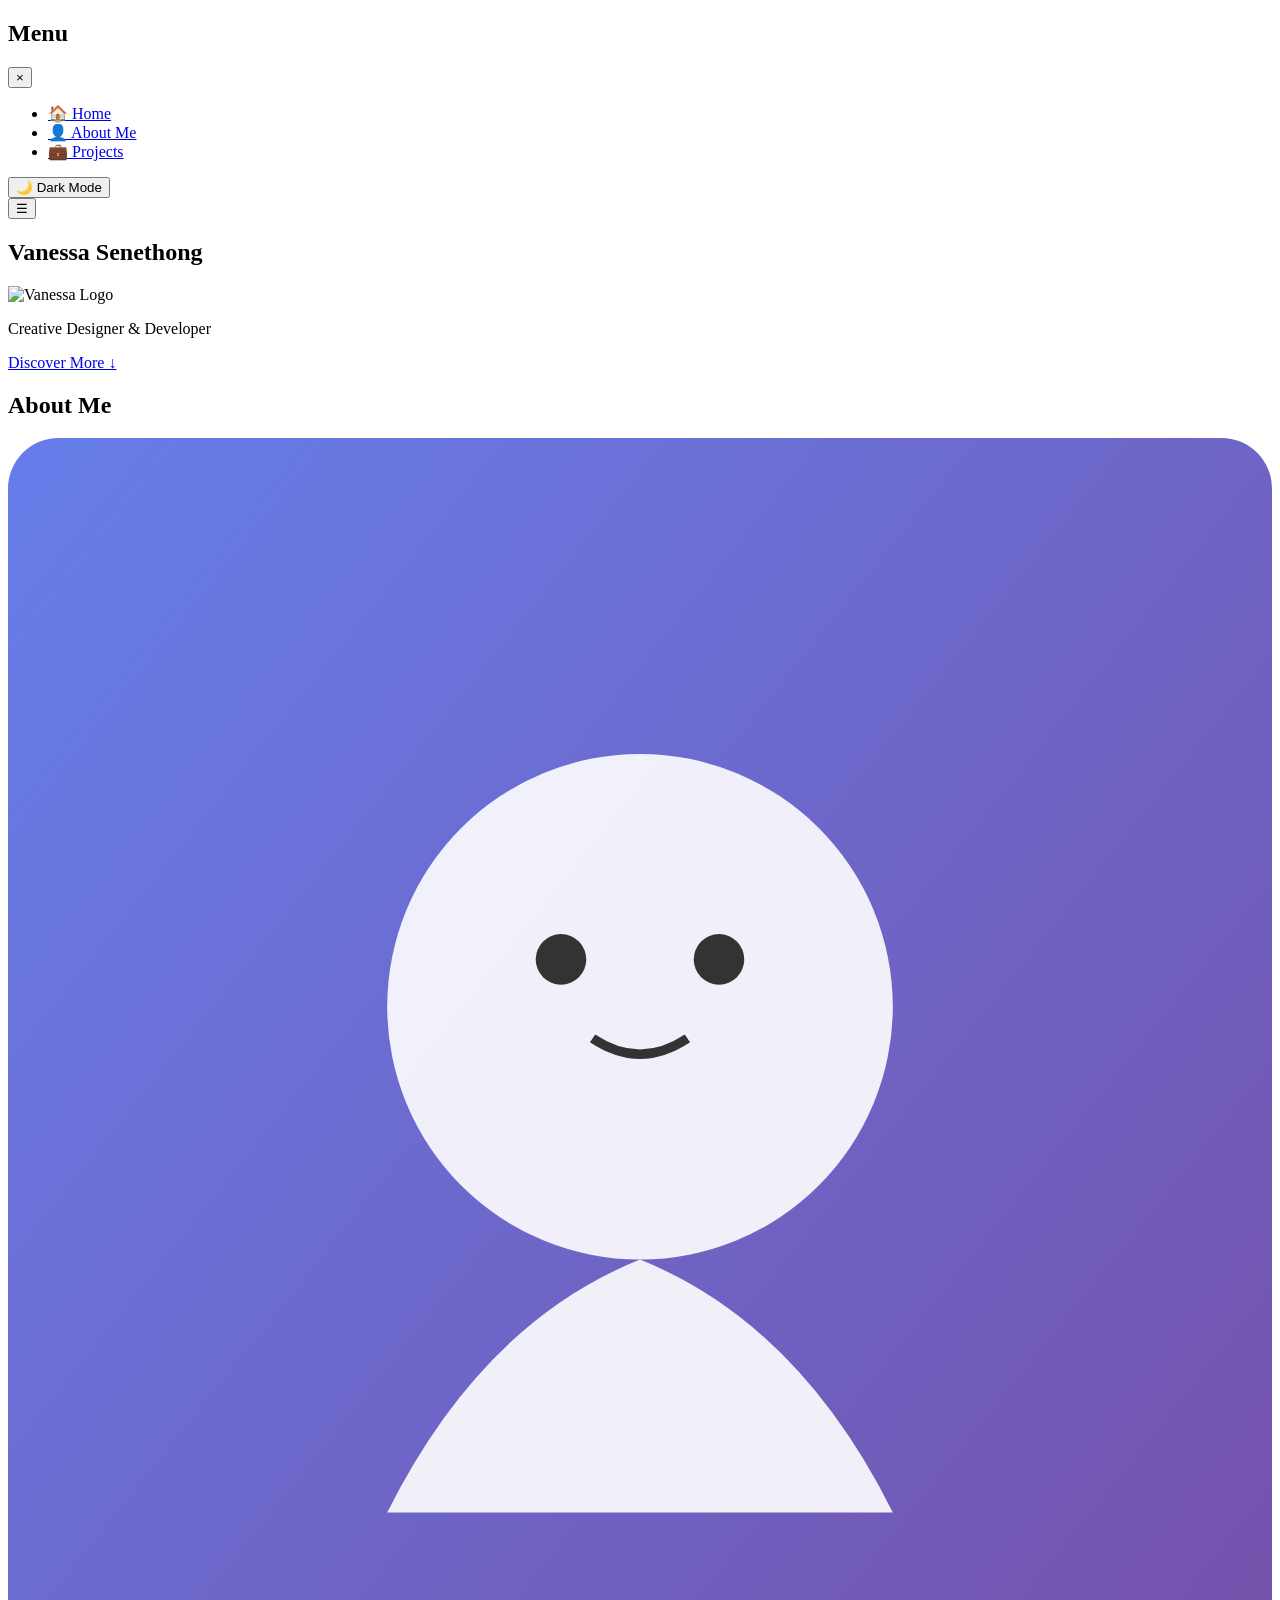
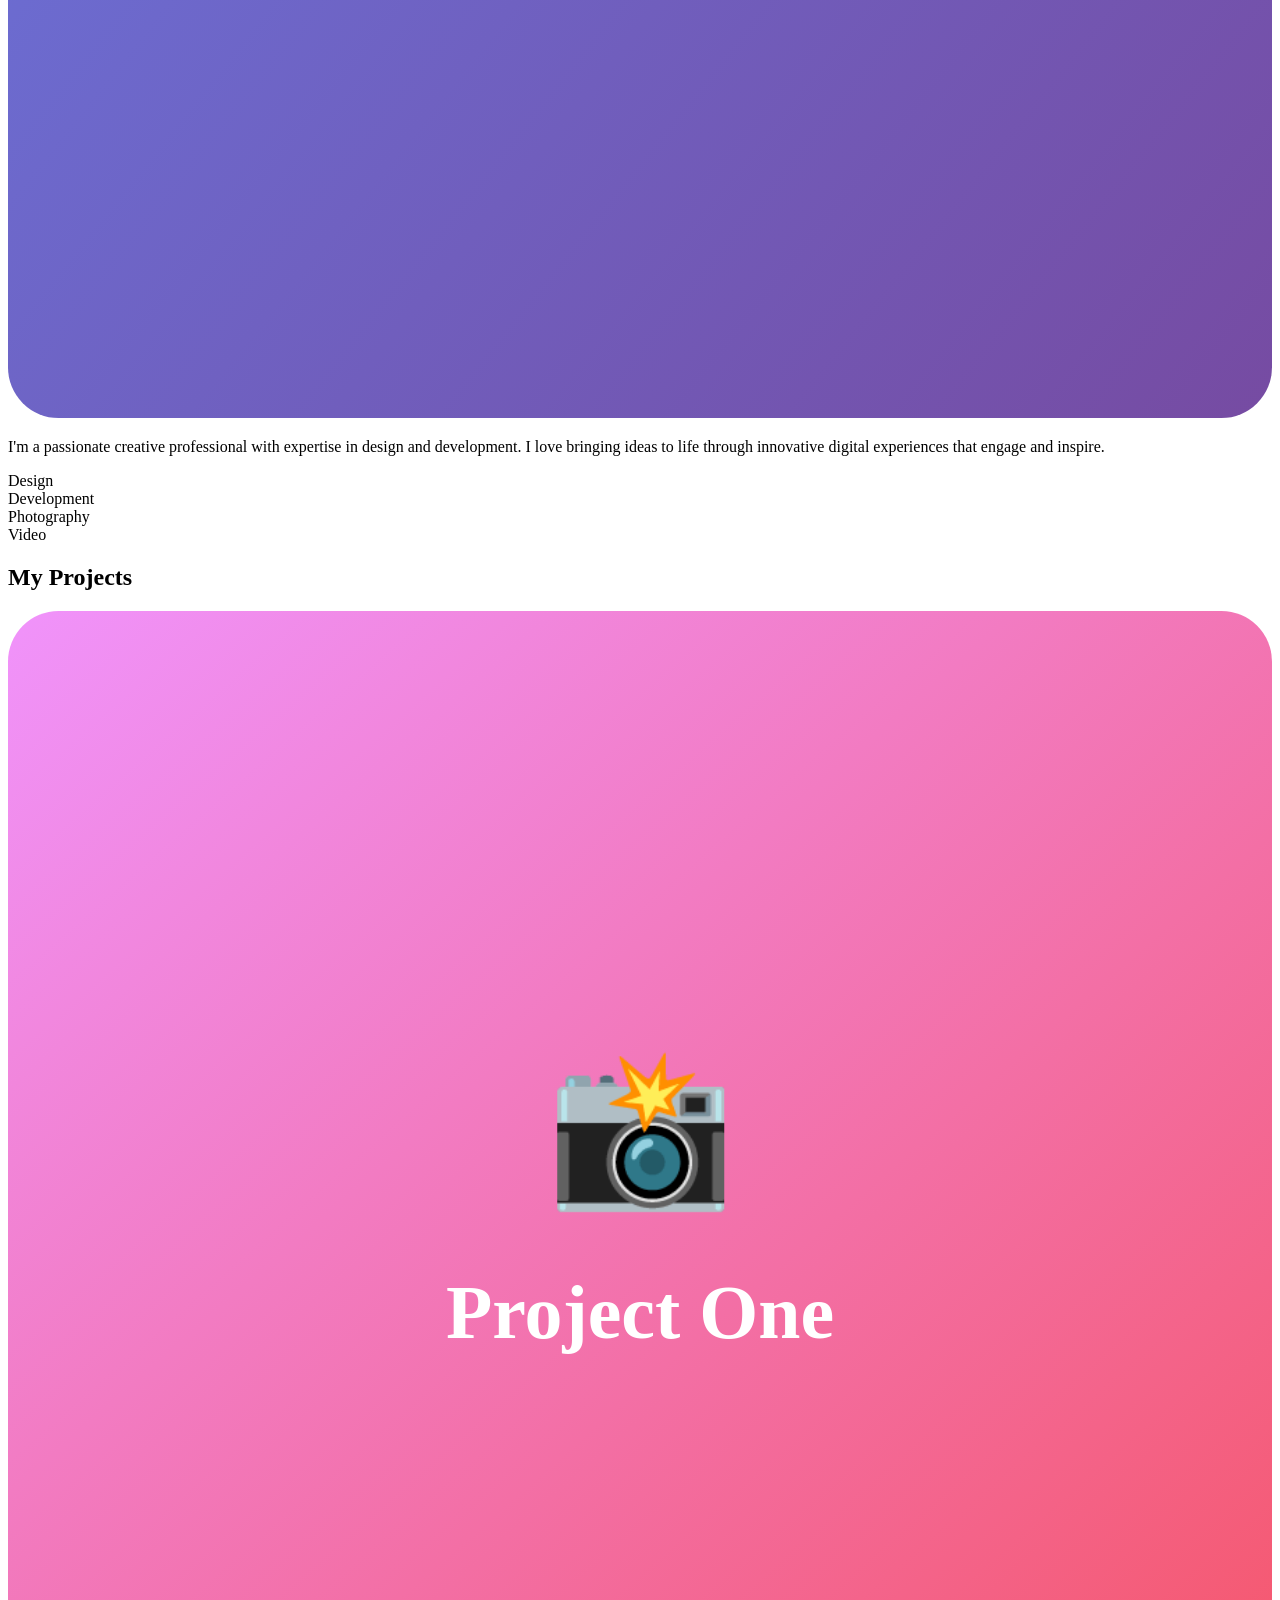
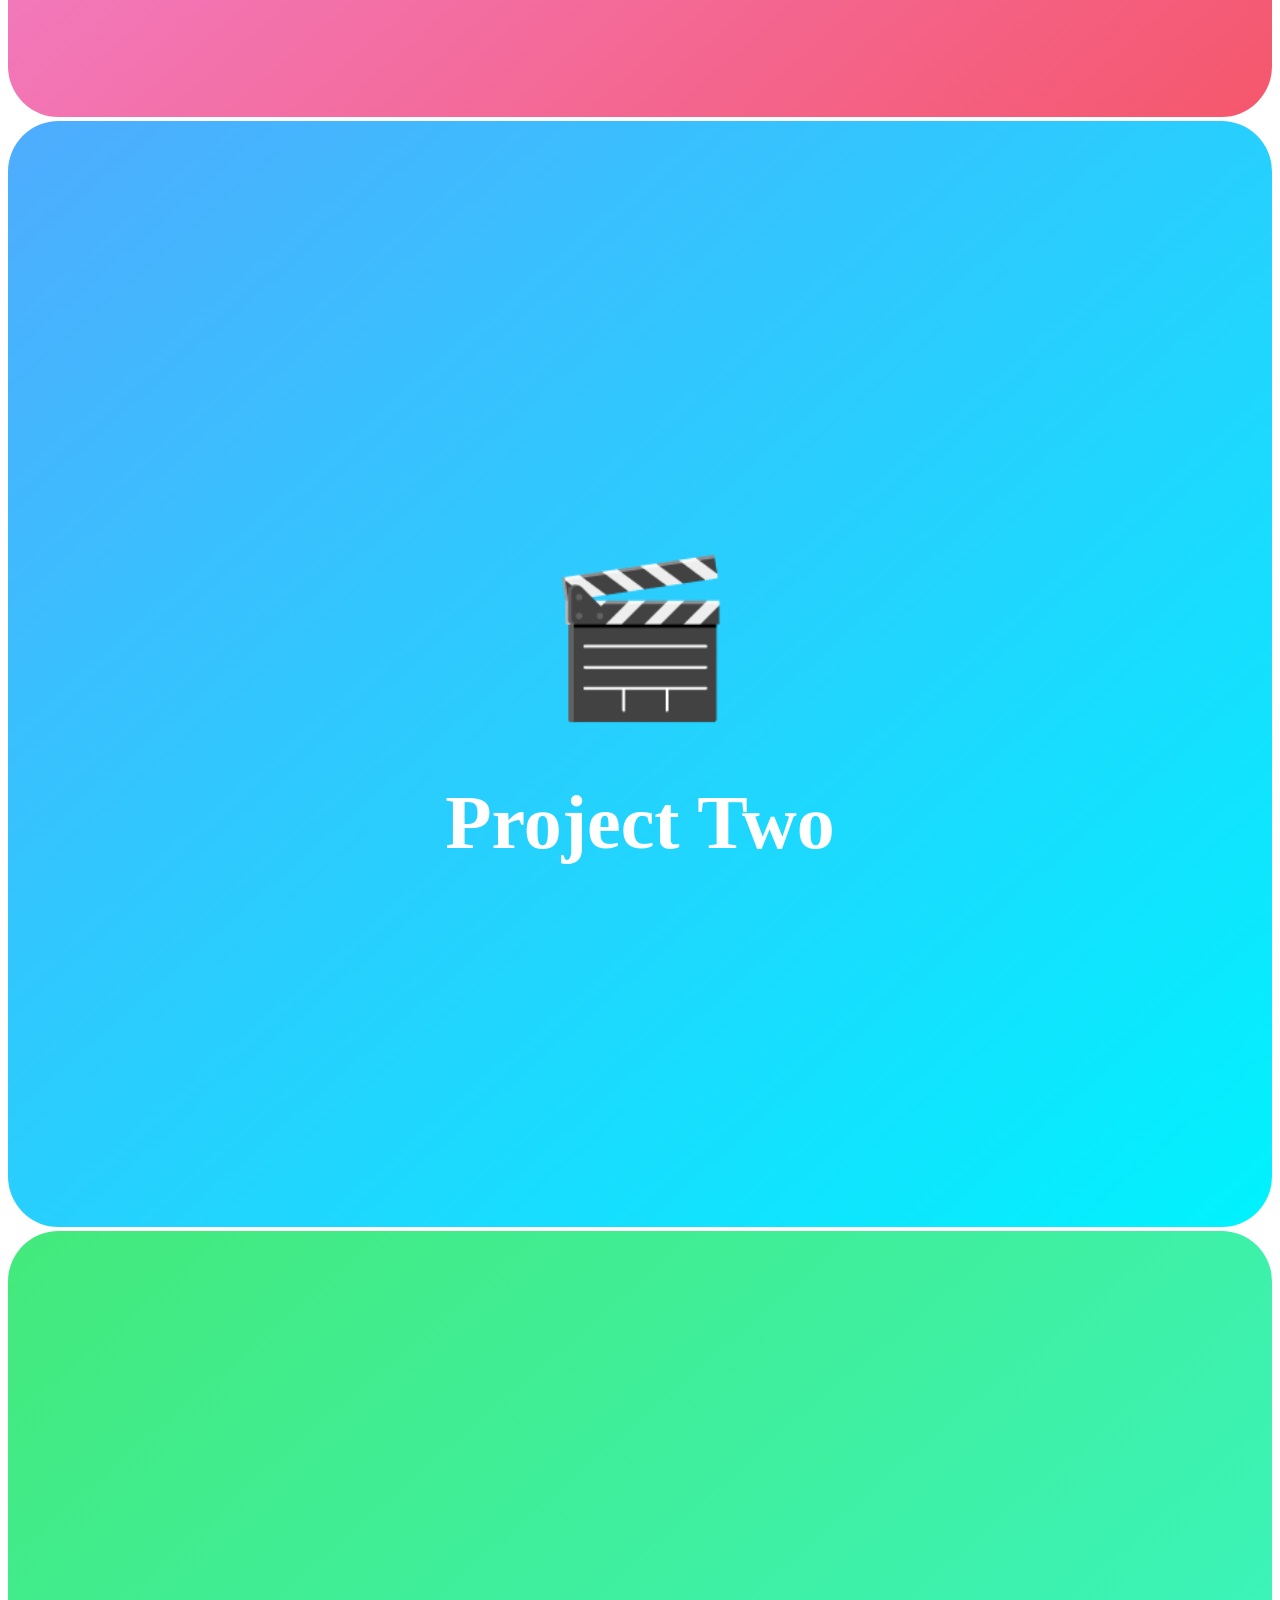
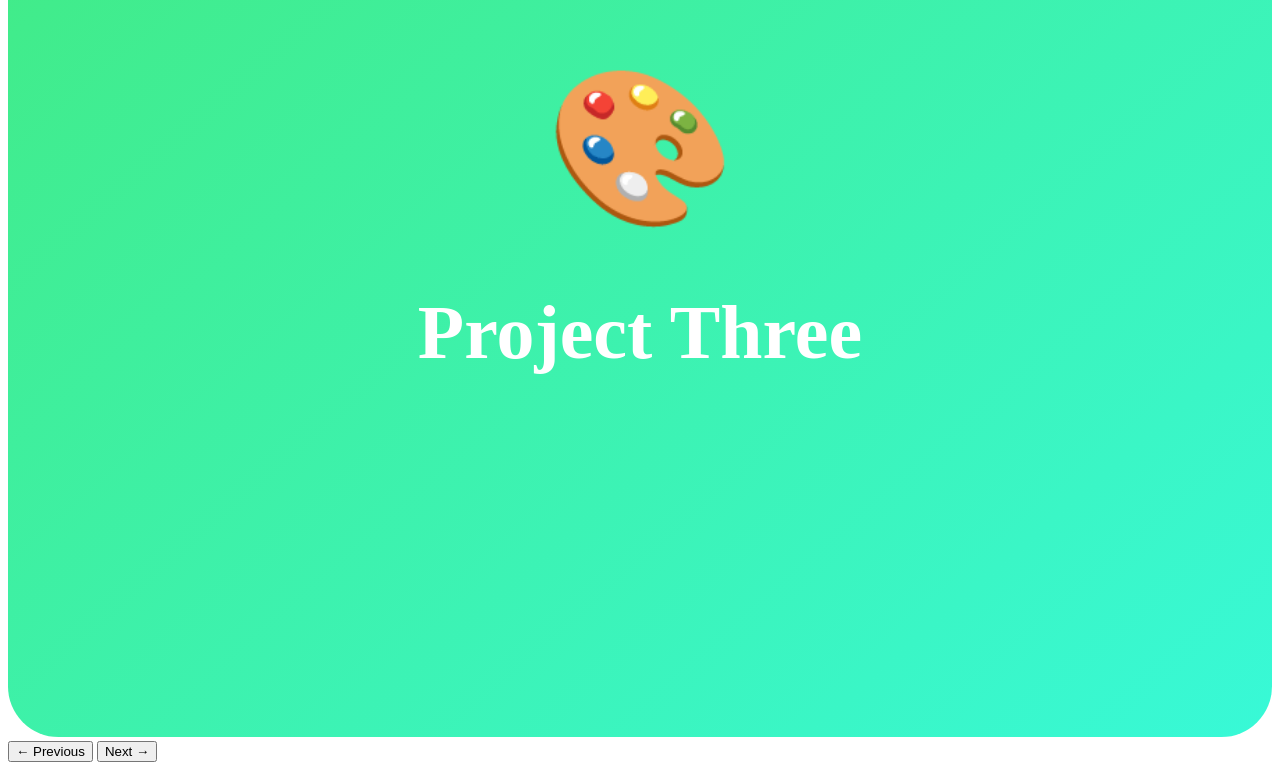
==== src/main/resources/templates/index.html @ 484b7289 "pushing to repo" ====
<!doctype html>
<html lang="en" class="h-full">
<head>
    <meta charset="UTF-8">
    <meta name="viewport" content="width=device-width, initial-scale=1.0">
    <title>Personal Portfolio</title>
    <script src="https://cdn.tailwindcss.com"></script>
    <link rel="stylesheet" href="/css/styles.css">
</head>
<body class="h-full w-full">
<div id="app" class="h-full w-full overflow-hidden">
    <!-- Sidebar -->
    <aside id="sidebar" class="sidebar fixed left-0 top-0 h-full w-64 z-50 shadow-xl">
        <div class="h-full flex flex-col p-6">
            <div class="flex justify-between items-center mb-12">
                <h2 id="sidebar-title" class="text-2xl font-bold">Menu</h2>
                <button id="closeSidebar" class="menu-icon text-3xl">×</button>
            </div>
            <nav class="flex-1">
                <ul class="space-y-4">
                    <li><a href="#home" class="nav-link block text-lg py-2 px-4 rounded transition-colors">🏠 Home</a></li>
                    <li><a href="#about" class="nav-link block text-lg py-2 px-4 rounded transition-colors">👤 About Me</a></li>
                    <li><a href="#projects" class="nav-link block text-lg py-2 px-4 rounded transition-colors">💼 Projects</a></li>
                </ul>
            </nav>
            <button id="themeToggle" class="py-3 px-6 rounded-lg font-semibold transition-all">
                <span id="themeIcon">🌙</span>
                <span id="themeText">Dark Mode</span>
            </button>
        </div>
    </aside>

    <!-- Menu Toggle Button -->
    <button id="menuToggle" class="menu-icon fixed top-6 left-6 z-40 text-4xl">☰</button>

    <!-- Main Content -->
    <main class="scroll-container h-full w-full">
        <!-- Home Section -->
        <section id="home" class="section flex items-center justify-center">
            <div class="text-center px-8 fade-in-up">
                <h1 id="site-title" class="text-6xl font-bold mb-6">Vanessa Senethong</h1>
                <img src="/static/images/VanessaLogo.png" alt="Vanessa Logo">
                <p id="tagline" class="text-2xl mb-8">Creative Designer &amp; Developer</p>
                <div class="flex gap-4 justify-center">
                    <a href="#about" class="scroll-btn px-8 py-3 rounded-full font-semibold transition-all">
                        Discover More ↓
                    </a>
                </div>
            </div>
        </section>

        <!-- About Section -->
        <section id="about" class="section flex items-center justify-center">
            <div class="max-w-4xl px-8 fade-in-up">
                <h2 id="about-heading" class="text-5xl font-bold mb-8">About Me</h2>
                <div class="grid md:grid-cols-2 gap-8 items-center">
                    <div class="about-image-container">
                        <svg class="w-full h-auto rounded-2xl shadow-2xl" viewBox="0 0 400 500" xmlns="http://www.w3.org/2000/svg">
                            <defs>
                                <linearGradient id="photoGradient" x1="0%" y1="0%" x2="100%" y2="100%">
                                    <stop offset="0%" style="stop-color:#667eea;stop-opacity:1" />
                                    <stop offset="100%" style="stop-color:#764ba2;stop-opacity:1" />
                                </linearGradient>
                            </defs>
                            <rect width="400" height="500" fill="url(#photoGradient)" rx="16" />
                            <circle cx="200" cy="180" r="80" fill="white" opacity="0.9" />
                            <path d="M 200 260 Q 150 280 120 340 L 280 340 Q 250 280 200 260" fill="white" opacity="0.9" />
                            <circle cx="175" cy="165" r="8" fill="#333" />
                            <circle cx="225" cy="165" r="8" fill="#333" />
                            <path d="M 185 190 Q 200 200 215 190" stroke="#333" stroke-width="3" fill="none" />
                        </svg>
                    </div>
                    <div>
                        <p id="about-text" class="text-lg leading-relaxed mb-6">I'm a passionate creative professional with expertise in design and development. I love bringing ideas to life through innovative digital experiences that engage and inspire.</p>
                        <div class="space-y-3">
                            <div class="skill-badge inline-block px-4 py-2 rounded-full mr-2 mb-2">Design</div>
                            <div class="skill-badge inline-block px-4 py-2 rounded-full mr-2 mb-2">Development</div>
                            <div class="skill-badge inline-block px-4 py-2 rounded-full mr-2 mb-2">Photography</div>
                            <div class="skill-badge inline-block px-4 py-2 rounded-full mr-2 mb-2">Video</div>
                        </div>
                    </div>
                </div>
            </div>
        </section>

        <!-- Projects Section -->
        <section id="projects" class="section flex items-center justify-center overflow-hidden">
            <div class="w-full max-w-6xl px-8 fade-in-up">
                <h2 id="projects-heading" class="text-5xl font-bold mb-12 text-center">My Projects</h2>
                <div class="carousel-container relative h-96">
                    <div class="relative h-full flex items-center justify-center">
                        <!-- Project 1 -->
                        <div class="carousel-item absolute w-96 h-80 rounded-2xl shadow-2xl active">
                            <svg class="w-full h-full rounded-2xl" viewBox="0 0 400 350" xmlns="http://www.w3.org/2000/svg">
                                <defs>
                                    <linearGradient id="project1" x1="0%" y1="0%" x2="100%" y2="100%">
                                        <stop offset="0%" style="stop-color:#f093fb;stop-opacity:1" />
                                        <stop offset="100%" style="stop-color:#f5576c;stop-opacity:1" />
                                    </linearGradient>
                                </defs>
                                <rect width="400" height="350" fill="url(#project1)" rx="16" />
                                <text x="200" y="180" font-size="48" font-weight="bold" fill="white" text-anchor="middle">📸</text>
                                <text x="200" y="230" font-size="24" font-weight="bold" fill="white" text-anchor="middle">Project One</text>
                            </svg>
                        </div>
                        <!-- Project 2 -->
                        <div class="carousel-item absolute w-96 h-80 rounded-2xl shadow-2xl next">
                            <svg class="w-full h-full rounded-2xl" viewBox="0 0 400 350" xmlns="http://www.w3.org/2000/svg">
                                <defs>
                                    <linearGradient id="project2" x1="0%" y1="0%" x2="100%" y2="100%">
                                        <stop offset="0%" style="stop-color:#4facfe;stop-opacity:1" />
                                        <stop offset="100%" style="stop-color:#00f2fe;stop-opacity:1" />
                                    </linearGradient>
                                </defs>
                                <rect width="400" height="350" fill="url(#project2)" rx="16" />
                                <text x="200" y="180" font-size="48" font-weight="bold" fill="white" text-anchor="middle">🎬</text>
                                <text x="200" y="230" font-size="24" font-weight="bold" fill="white" text-anchor="middle">Project Two</text>
                            </svg>
                        </div>
                        <!-- Project 3 -->
                        <div class="carousel-item absolute w-96 h-80 rounded-2xl shadow-2xl hidden">
                            <svg class="w-full h-full rounded-2xl" viewBox="0 0 400 350" xmlns="http://www.w3.org/2000/svg">
                                <defs>
                                    <linearGradient id="project3" x1="0%" y1="0%" x2="100%" y2="100%">
                                        <stop offset="0%" style="stop-color:#43e97b;stop-opacity:1" />
                                        <stop offset="100%" style="stop-color:#38f9d7;stop-opacity:1" />
                                    </linearGradient>
                                </defs>
                                <rect width="400" height="350" fill="url(#project3)" rx="16" />
                                <text x="200" y="180" font-size="48" font-weight="bold" fill="white" text-anchor="middle">🎨</text>
                                <text x="200" y="230" font-size="24" font-weight="bold" fill="white" text-anchor="middle">Project Three</text>
                            </svg>
                        </div>
                    </div>
                </div>
                <div class="flex justify-center gap-4 mt-12">
                    <button id="prevBtn" class="carousel-btn px-8 py-3 rounded-full font-semibold transition-all">← Previous</button>
                    <button id="nextBtn" class="carousel-btn px-8 py-3 rounded-full font-semibold transition-all">Next →</button>
                </div>
            </div>
        </section>
    </main>
</div>

<script src="/js/portfolio.js"></script>
</body>
</html>
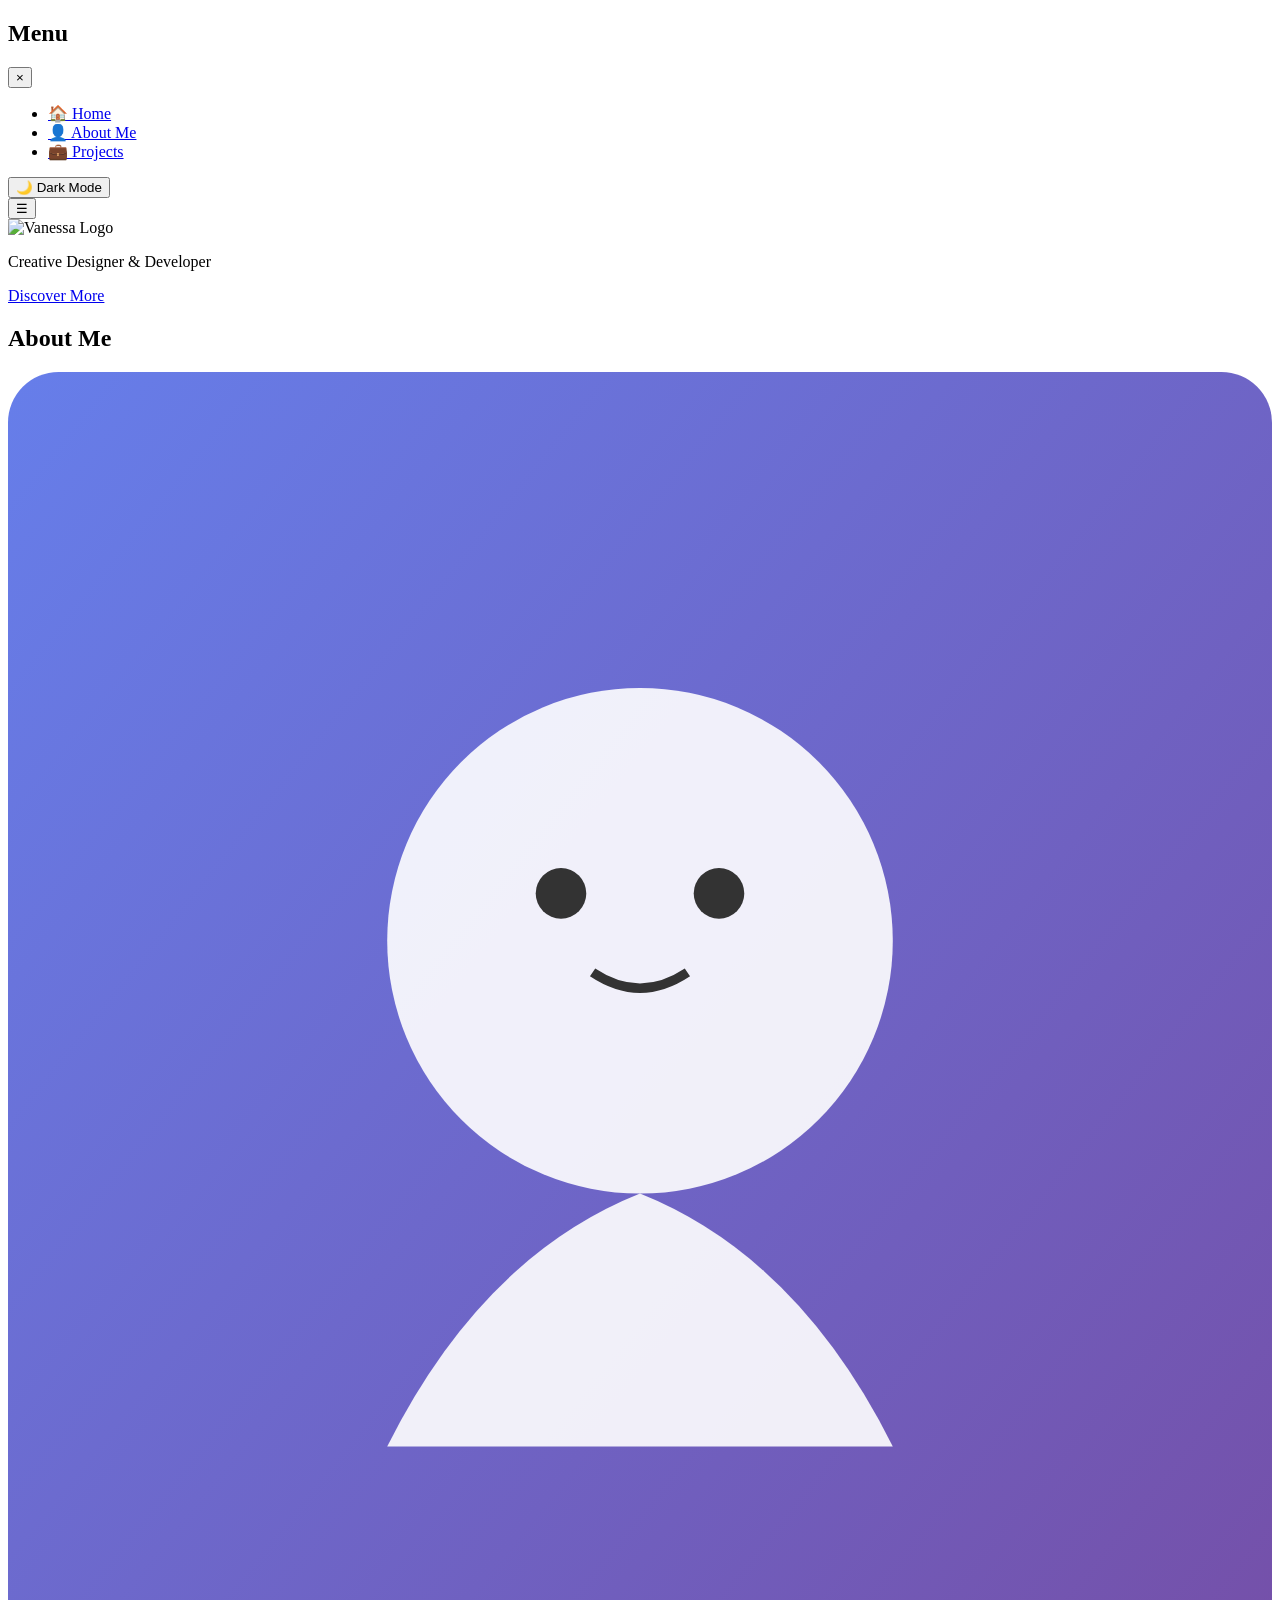
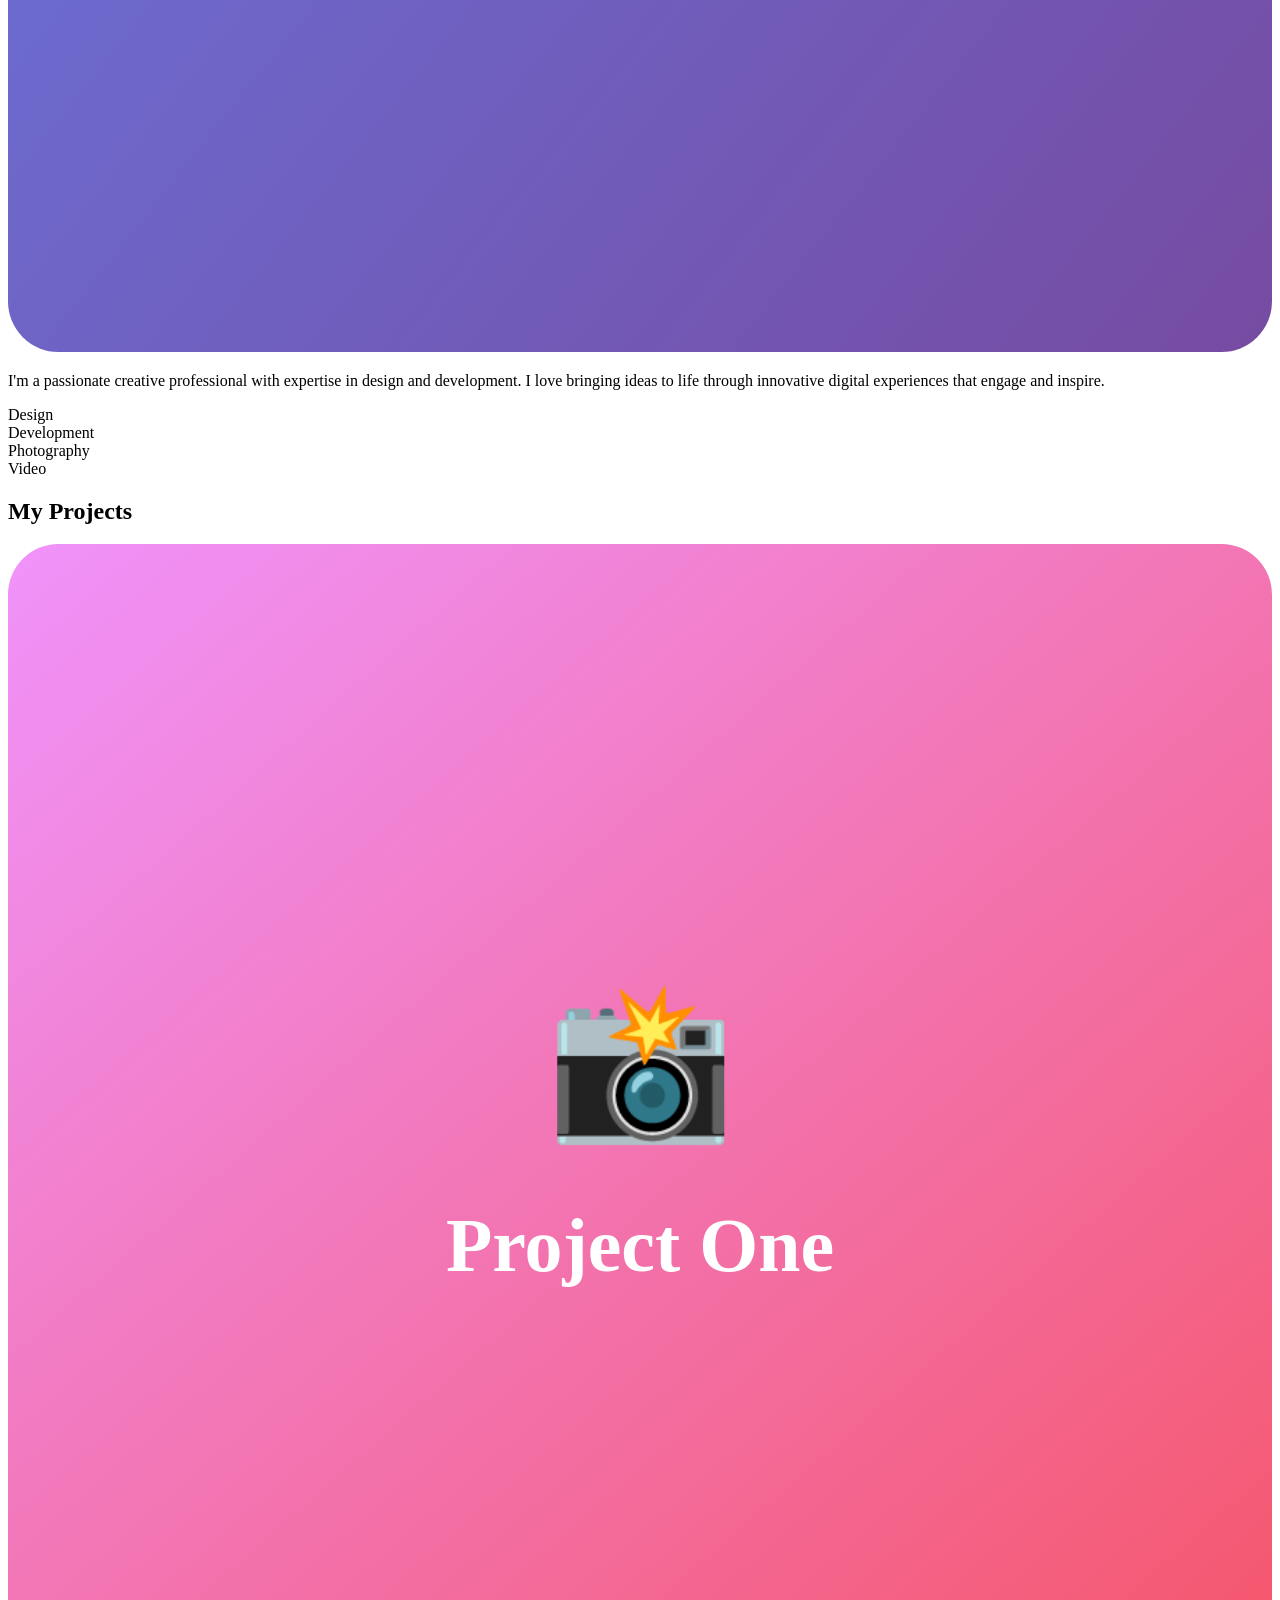
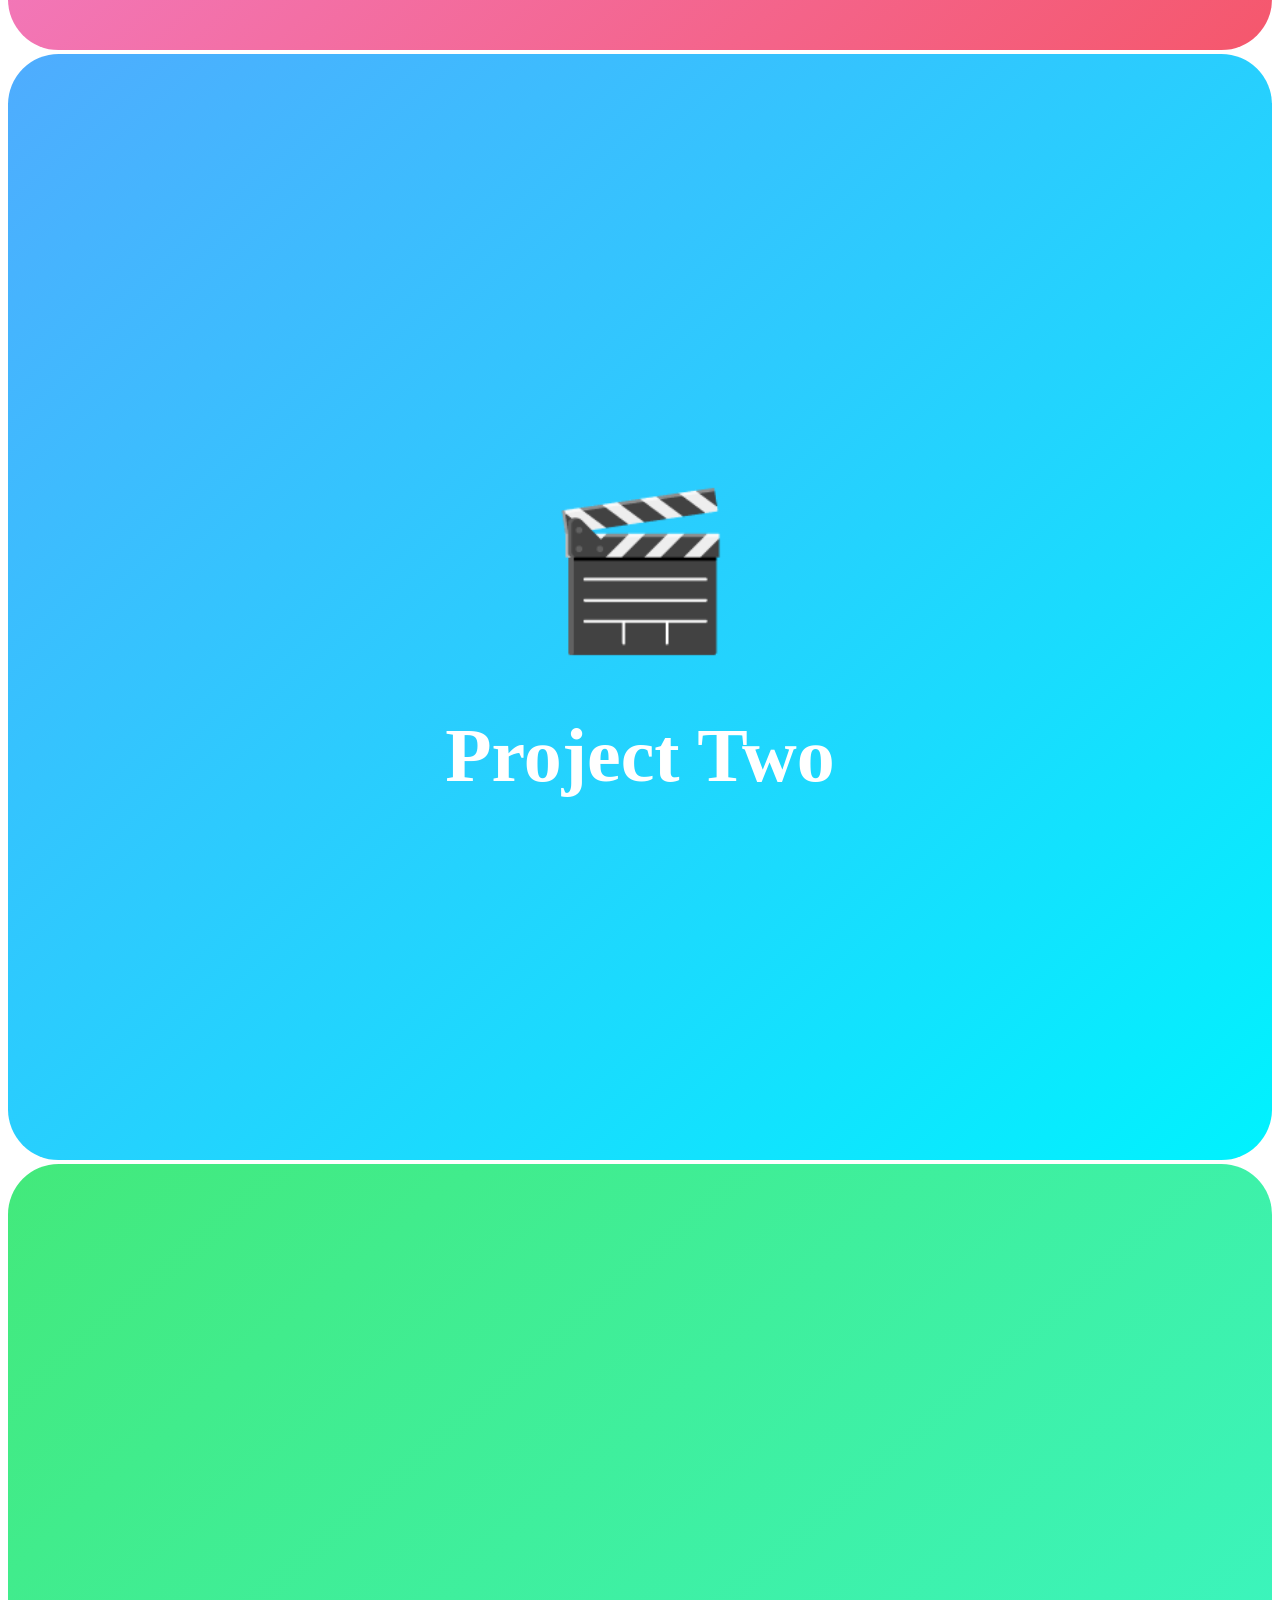
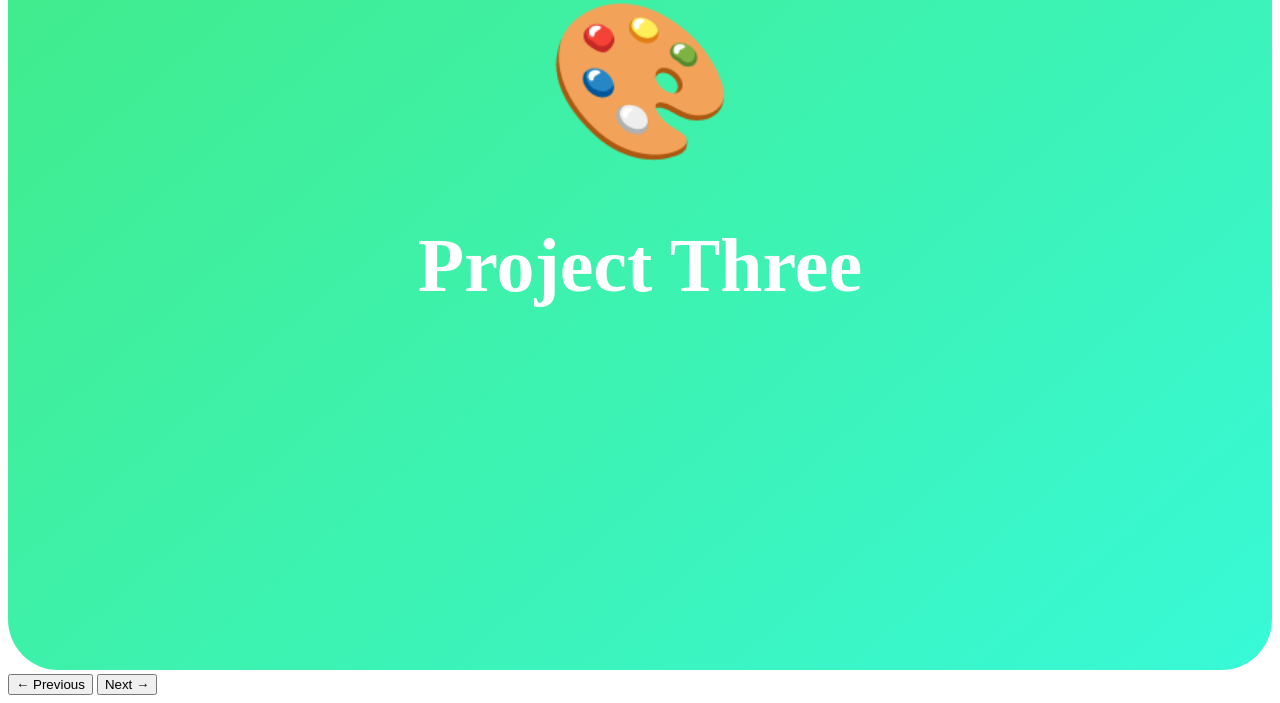
==== commit 519096b7: "fixed live reloading issue" ====
--- a/src/main/resources/templates/index.html
+++ b/src/main/resources/templates/index.html
@@ -36,18 +36,18 @@
     <!-- Main Content -->
     <main class="scroll-container h-full w-full">
         <!-- Home Section -->
-        <section id="home" class="section flex items-center justify-center">
-            <div class="text-center px-8 fade-in-up">
-                <h1 id="site-title" class="text-6xl font-bold mb-6">Vanessa Senethong</h1>
-                <img src="/static/images/VanessaLogo.png" alt="Vanessa Logo">
-                <p id="tagline" class="text-2xl mb-8">Creative Designer &amp; Developer</p>
-                <div class="flex gap-4 justify-center">
-                    <a href="#about" class="scroll-btn px-8 py-3 rounded-full font-semibold transition-all">
-                        Discover More ↓
-                    </a>
-                </div>
+        <section id="home" class="section flex min-h-screen items-center justify-center">
+            <div class="flex flex-col items-center text-center px-8 fade-in-up space-y-6">
+                <img src="/images/VanessaLogo.png" alt="Vanessa Logo" class="block w-[280px] md:w-[360px] lg:w-[440px] max-w-none animate-fade-in"/>
+                <p id="tagline" class="text-l md:text-xl text-gray-400">
+                    Creative Designer &amp; Developer
+                </p>
+                <a href="#about" class="scroll-btn mt-6 px-10 py-3 rounded-full font-semibold transition-all hover:scale-105">
+                    Discover More
+                </a>
             </div>
         </section>
+
 
         <!-- About Section -->
         <section id="about" class="section flex items-center justify-center">
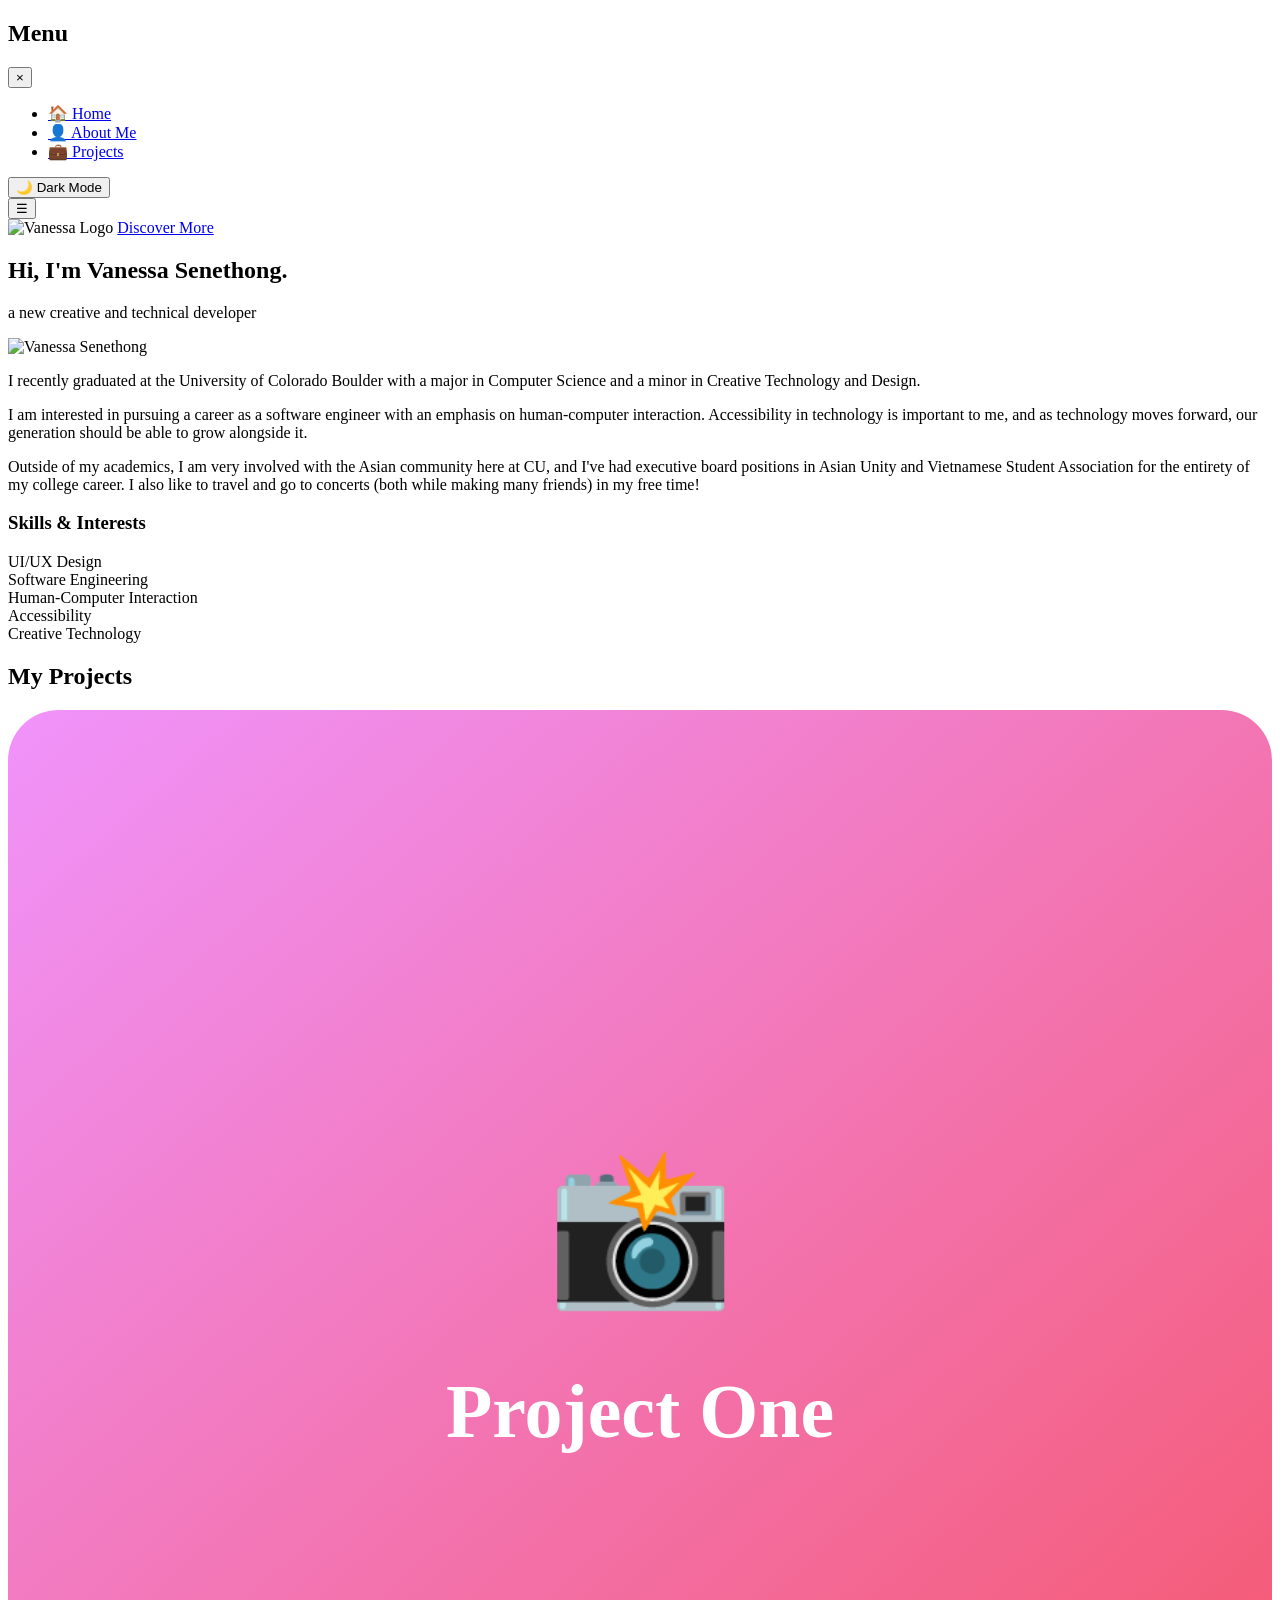
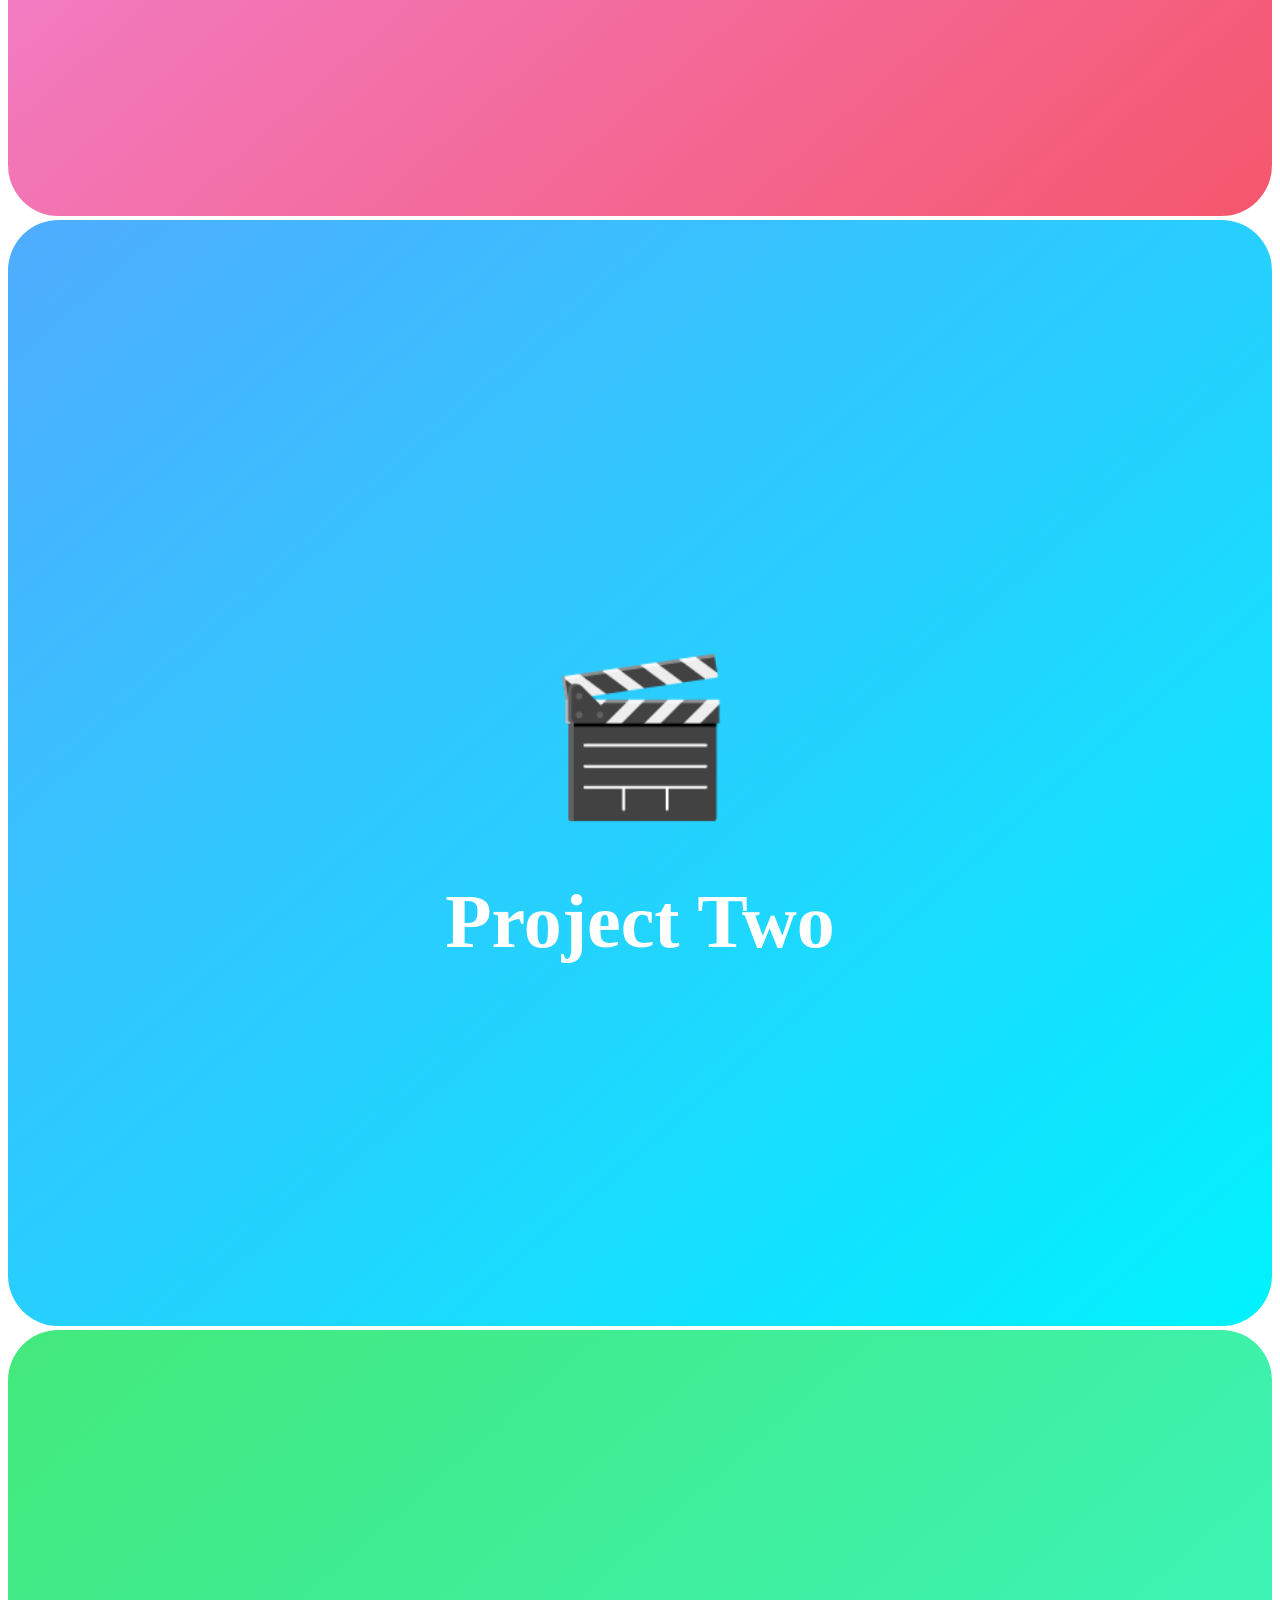
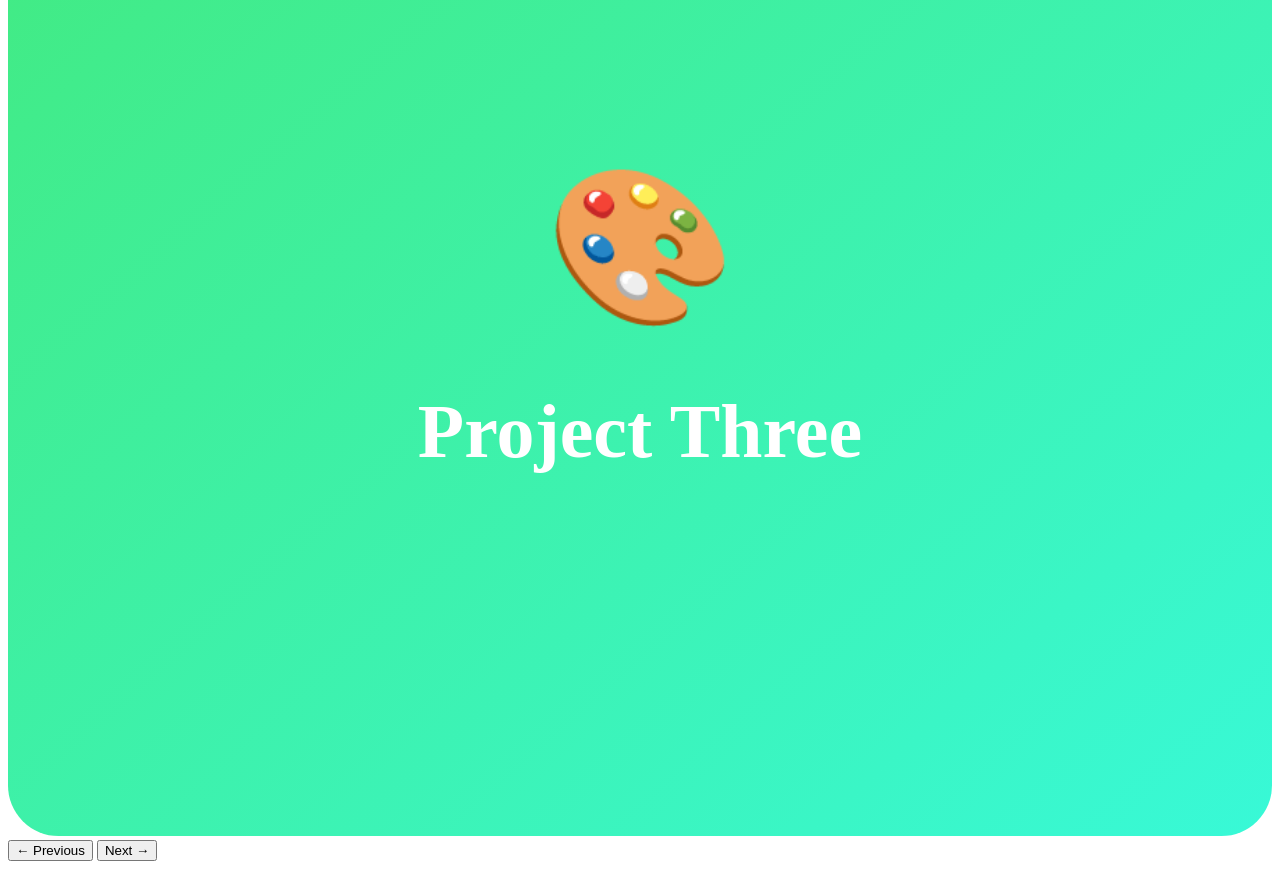
==== commit e7bbba13: "worked on about me section" ====
--- a/src/main/resources/templates/index.html
+++ b/src/main/resources/templates/index.html
@@ -38,10 +38,7 @@
         <!-- Home Section -->
         <section id="home" class="section flex min-h-screen items-center justify-center">
             <div class="flex flex-col items-center text-center px-8 fade-in-up space-y-6">
-                <img src="/images/VanessaLogo.png" alt="Vanessa Logo" class="block w-[280px] md:w-[360px] lg:w-[440px] max-w-none animate-fade-in"/>
-                <p id="tagline" class="text-l md:text-xl text-gray-400">
-                    Creative Designer &amp; Developer
-                </p>
+                <img src="/images/VanessaLogo.png" alt="Vanessa Logo" class="block w-[480px] md:w-[360px] lg:w-[540px] max-w-none animate-fade-in"/>
                 <a href="#about" class="scroll-btn mt-6 px-10 py-3 rounded-full font-semibold transition-all hover:scale-105">
                     Discover More
                 </a>
@@ -50,33 +47,42 @@
 
 
         <!-- About Section -->
-        <section id="about" class="section flex items-center justify-center">
-            <div class="max-w-4xl px-8 fade-in-up">
-                <h2 id="about-heading" class="text-5xl font-bold mb-8">About Me</h2>
-                <div class="grid md:grid-cols-2 gap-8 items-center">
-                    <div class="about-image-container">
-                        <svg class="w-full h-auto rounded-2xl shadow-2xl" viewBox="0 0 400 500" xmlns="http://www.w3.org/2000/svg">
-                            <defs>
-                                <linearGradient id="photoGradient" x1="0%" y1="0%" x2="100%" y2="100%">
-                                    <stop offset="0%" style="stop-color:#667eea;stop-opacity:1" />
-                                    <stop offset="100%" style="stop-color:#764ba2;stop-opacity:1" />
-                                </linearGradient>
-                            </defs>
-                            <rect width="400" height="500" fill="url(#photoGradient)" rx="16" />
-                            <circle cx="200" cy="180" r="80" fill="white" opacity="0.9" />
-                            <path d="M 200 260 Q 150 280 120 340 L 280 340 Q 250 280 200 260" fill="white" opacity="0.9" />
-                            <circle cx="175" cy="165" r="8" fill="#333" />
-                            <circle cx="225" cy="165" r="8" fill="#333" />
-                            <path d="M 185 190 Q 200 200 215 190" stroke="#333" stroke-width="3" fill="none" />
-                        </svg>
+        <section id="about" class="section flex items-center justify-center min-h-screen py-20">
+            <div class="max-w-7xl w-full px-8">
+                <div class="mb-12">
+                    <h2 id="about-heading" class="text-5xl md:text-6xl font-bold mb-4">Hi, I'm Vanessa Senethong.</h2>
+                    <p class="text-xl md:text-2xl text-gray-400">a new creative and technical developer</p>
+                </div>
+
+                <div class="grid lg:grid-cols-5 gap-12 items-start">
+                    <!-- Image Column - Takes up 2 columns -->
+                    <div class="lg:col-span-2">
+                        <div class="about-image-container sticky top-24">
+                            <img src="/images/headshot.png" alt="Vanessa Senethong" class="w-full h-auto rounded-2xl shadow-2xl object-cover"/>
+                        </div>
                     </div>
-                    <div>
-                        <p id="about-text" class="text-lg leading-relaxed mb-6">I'm a passionate creative professional with expertise in design and development. I love bringing ideas to life through innovative digital experiences that engage and inspire.</p>
-                        <div class="space-y-3">
-                            <div class="skill-badge inline-block px-4 py-2 rounded-full mr-2 mb-2">Design</div>
-                            <div class="skill-badge inline-block px-4 py-2 rounded-full mr-2 mb-2">Development</div>
-                            <div class="skill-badge inline-block px-4 py-2 rounded-full mr-2 mb-2">Photography</div>
-                            <div class="skill-badge inline-block px-4 py-2 rounded-full mr-2 mb-2">Video</div>
+
+                    <!-- Text Column - Takes up 3 columns -->
+                    <div class="lg:col-span-3 space-y-6">
+                        <p class="text-lg md:text-xl leading-relaxed">
+                            I recently graduated at the University of Colorado Boulder with a major in Computer Science and a minor in Creative Technology and Design.
+                        </p>
+                        <p class="text-lg md:text-xl leading-relaxed">
+                            I am interested in pursuing a career as a software engineer with an emphasis on human-computer interaction. Accessibility in technology is important to me, and as technology moves forward, our generation should be able to grow alongside it.
+                        </p>
+                        <p class="text-lg md:text-xl leading-relaxed">
+                            Outside of my academics, I am very involved with the Asian community here at CU, and I've had executive board positions in Asian Unity and Vietnamese Student Association for the entirety of my college career. I also like to travel and go to concerts (both while making many friends) in my free time!
+                        </p>
+
+                        <div class="pt-8">
+                            <h3 class="text-2xl font-semibold mb-6">Skills & Interests</h3>
+                            <div class="flex flex-wrap gap-3">
+                                <div class="skill-badge px-6 py-3 rounded-full text-base font-medium">UI/UX Design</div>
+                                <div class="skill-badge px-6 py-3 rounded-full text-base font-medium">Software Engineering</div>
+                                <div class="skill-badge px-6 py-3 rounded-full text-base font-medium">Human-Computer Interaction</div>
+                                <div class="skill-badge px-6 py-3 rounded-full text-base font-medium">Accessibility</div>
+                                <div class="skill-badge px-6 py-3 rounded-full text-base font-medium">Creative Technology</div>
+                            </div>
                         </div>
                     </div>
                 </div>
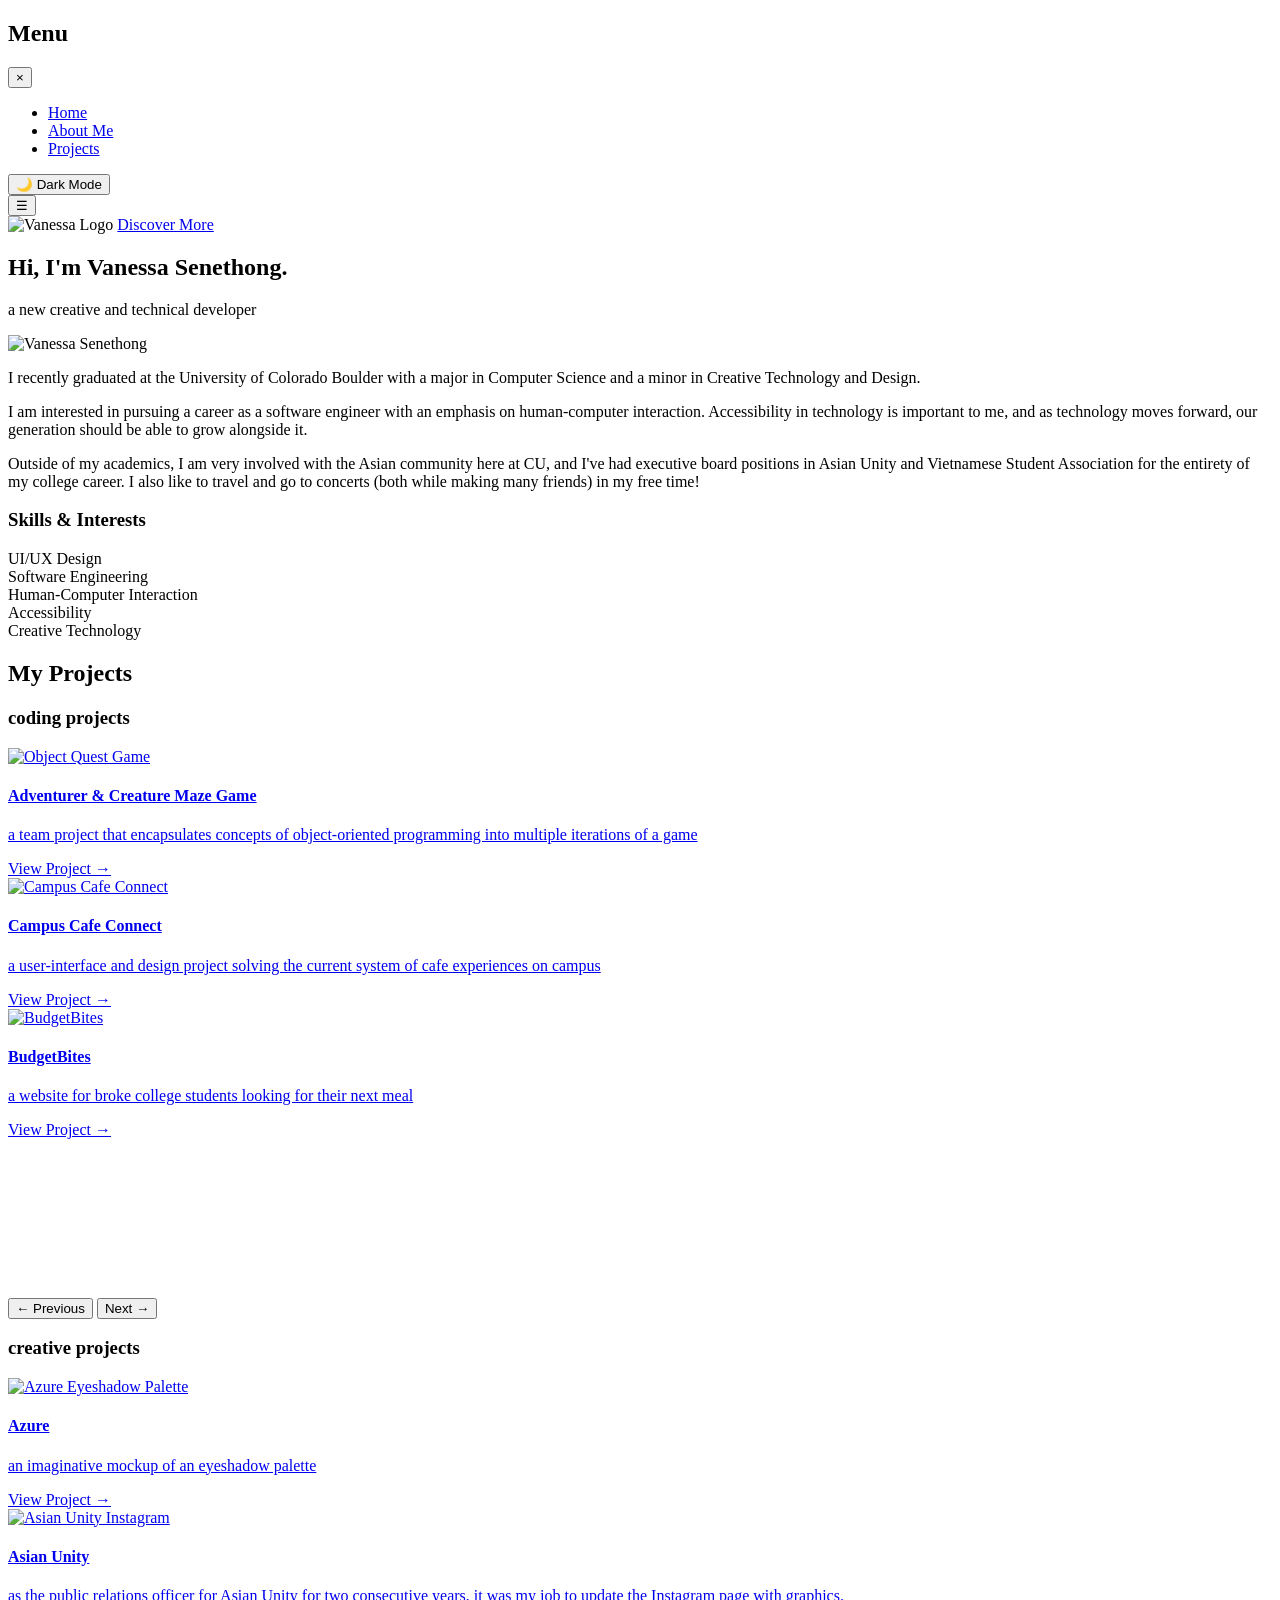
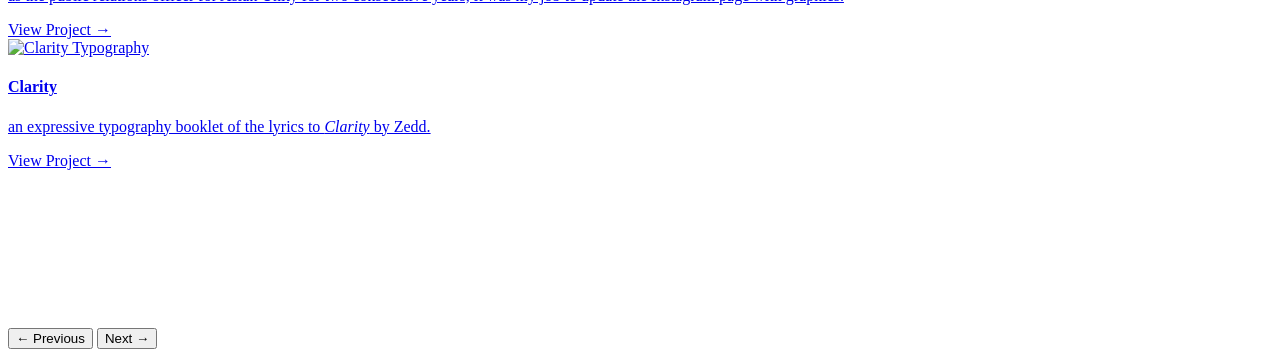
==== commit fdce78d5: "worked on projects page, added projects and images, fixed carousel" ====
--- a/src/main/resources/templates/index.html
+++ b/src/main/resources/templates/index.html
@@ -18,9 +18,9 @@
             </div>
             <nav class="flex-1">
                 <ul class="space-y-4">
-                    <li><a href="#home" class="nav-link block text-lg py-2 px-4 rounded transition-colors">🏠 Home</a></li>
-                    <li><a href="#about" class="nav-link block text-lg py-2 px-4 rounded transition-colors">👤 About Me</a></li>
-                    <li><a href="#projects" class="nav-link block text-lg py-2 px-4 rounded transition-colors">💼 Projects</a></li>
+                    <li><a href="#home" class="nav-link block text-lg py-2 px-4 rounded transition-colors">Home</a></li>
+                    <li><a href="#about" class="nav-link block text-lg py-2 px-4 rounded transition-colors">About Me</a></li>
+                    <li><a href="#projects" class="nav-link block text-lg py-2 px-4 rounded transition-colors">Projects</a></li>
                 </ul>
             </nav>
             <button id="themeToggle" class="py-3 px-6 rounded-lg font-semibold transition-all">
@@ -90,58 +90,142 @@
         </section>
 
         <!-- Projects Section -->
-        <section id="projects" class="section flex items-center justify-center overflow-hidden">
-            <div class="w-full max-w-6xl px-8 fade-in-up">
-                <h2 id="projects-heading" class="text-5xl font-bold mb-12 text-center">My Projects</h2>
-                <div class="carousel-container relative h-96">
-                    <div class="relative h-full flex items-center justify-center">
-                        <!-- Project 1 -->
-                        <div class="carousel-item absolute w-96 h-80 rounded-2xl shadow-2xl active">
-                            <svg class="w-full h-full rounded-2xl" viewBox="0 0 400 350" xmlns="http://www.w3.org/2000/svg">
-                                <defs>
-                                    <linearGradient id="project1" x1="0%" y1="0%" x2="100%" y2="100%">
-                                        <stop offset="0%" style="stop-color:#f093fb;stop-opacity:1" />
-                                        <stop offset="100%" style="stop-color:#f5576c;stop-opacity:1" />
-                                    </linearGradient>
-                                </defs>
-                                <rect width="400" height="350" fill="url(#project1)" rx="16" />
-                                <text x="200" y="180" font-size="48" font-weight="bold" fill="white" text-anchor="middle">📸</text>
-                                <text x="200" y="230" font-size="24" font-weight="bold" fill="white" text-anchor="middle">Project One</text>
-                            </svg>
-                        </div>
-                        <!-- Project 2 -->
-                        <div class="carousel-item absolute w-96 h-80 rounded-2xl shadow-2xl next">
-                            <svg class="w-full h-full rounded-2xl" viewBox="0 0 400 350" xmlns="http://www.w3.org/2000/svg">
-                                <defs>
-                                    <linearGradient id="project2" x1="0%" y1="0%" x2="100%" y2="100%">
-                                        <stop offset="0%" style="stop-color:#4facfe;stop-opacity:1" />
-                                        <stop offset="100%" style="stop-color:#00f2fe;stop-opacity:1" />
-                                    </linearGradient>
-                                </defs>
-                                <rect width="400" height="350" fill="url(#project2)" rx="16" />
-                                <text x="200" y="180" font-size="48" font-weight="bold" fill="white" text-anchor="middle">🎬</text>
-                                <text x="200" y="230" font-size="24" font-weight="bold" fill="white" text-anchor="middle">Project Two</text>
-                            </svg>
-                        </div>
-                        <!-- Project 3 -->
-                        <div class="carousel-item absolute w-96 h-80 rounded-2xl shadow-2xl hidden">
-                            <svg class="w-full h-full rounded-2xl" viewBox="0 0 400 350" xmlns="http://www.w3.org/2000/svg">
-                                <defs>
-                                    <linearGradient id="project3" x1="0%" y1="0%" x2="100%" y2="100%">
-                                        <stop offset="0%" style="stop-color:#43e97b;stop-opacity:1" />
-                                        <stop offset="100%" style="stop-color:#38f9d7;stop-opacity:1" />
-                                    </linearGradient>
-                                </defs>
-                                <rect width="400" height="350" fill="url(#project3)" rx="16" />
-                                <text x="200" y="180" font-size="48" font-weight="bold" fill="white" text-anchor="middle">🎨</text>
-                                <text x="200" y="230" font-size="24" font-weight="bold" fill="white" text-anchor="middle">Project Three</text>
-                            </svg>
-                        </div>
-                    </div>
-                </div>
-                <div class="flex justify-center gap-4 mt-12">
-                    <button id="prevBtn" class="carousel-btn px-8 py-3 rounded-full font-semibold transition-all">← Previous</button>
-                    <button id="nextBtn" class="carousel-btn px-8 py-3 rounded-full font-semibold transition-all">Next →</button>
+        <section id="projects" class="section flex items-center justify-center min-h-screen py-20">
+            <div class="w-full max-w-7xl px-8">
+                <h2 class="text-5xl md:text-6xl font-bold mb-16 text-center">My Projects</h2>
+
+                <div class="grid lg:grid-cols-2 gap-16">
+                    <!-- Coding Projects Carousel -->
+                    <div class="coding-projects">
+                        <h3 class="text-3xl font-bold mb-8 text-center text-blue-400">coding projects</h3>
+                        <div class="carousel-wrapper" style="height: 550px; position: relative;">
+                            <div class="carousel-container relative h-full">
+                                <!-- Coding Project 1: Object Quest -->
+                                <a href="https://github.com/Ben-Mast/OOP-Final-Project" target="_blank" rel="noopener noreferrer"
+                                   class="carousel-item coding-carousel absolute w-full rounded-2xl shadow-2xl active"
+                                   style="max-width: 500px; left: 50%; transform: translateX(-50%);">
+                                    <div class="project-card bg-gray-800 rounded-2xl overflow-hidden h-full flex flex-col cursor-pointer hover:shadow-2xl transition-shadow">
+                                        <div class="w-full h-64 overflow-hidden">
+                                            <img src="/images/projects/object-quest.png" alt="Object Quest Game" class="w-full h-full object-cover"/>
+                                        </div>
+                                        <div class="p-6 flex-1 flex flex-col">
+                                            <h4 class="text-2xl font-bold mb-3">Adventurer & Creature Maze Game</h4>
+                                            <p class="text-gray-300 text-sm flex-1">a team project that encapsulates concepts of object-oriented programming into multiple iterations of a game</p>
+                                            <span class="text-blue-400 text-sm mt-4 inline-flex items-center">
+                                        View Project →
+                                    </span>
+                                        </div>
+                                    </div>
+                                </a>
+
+                                <!-- Coding Project 2: Campus Cafe Connect -->
+                                <a href="https://github.com/vsenethong/info-4609" target="_blank" rel="noopener noreferrer"
+                                   class="carousel-item coding-carousel absolute w-full rounded-2xl shadow-2xl next"
+                                   style="max-width: 500px; left: 50%; transform: translateX(-50%);">
+                                    <div class="project-card bg-gray-800 rounded-2xl overflow-hidden h-full flex flex-col cursor-pointer hover:shadow-2xl transition-shadow">
+                                        <div class="w-full h-64 overflow-hidden">
+                                            <img src="/images/projects/campus-cafe.png" alt="Campus Cafe Connect" class="w-full h-full object-cover"/>
+                                        </div>
+                                        <div class="p-6 flex-1 flex flex-col">
+                                            <h4 class="text-2xl font-bold mb-3">Campus Cafe Connect</h4>
+                                            <p class="text-gray-300 text-sm flex-1">a user-interface and design project solving the current system of cafe experiences on campus</p>
+                                            <span class="text-blue-400 text-sm mt-4 inline-flex items-center">
+                                        View Project →
+                                    </span>
+                                        </div>
+                                    </div>
+                                </a>
+
+                                <!-- Coding Project 3: BudgetBites -->
+                                <a href="https://github.com/doch4472/Group-6-Project" target="_blank" rel="noopener noreferrer"
+                                   class="carousel-item coding-carousel absolute w-full rounded-2xl shadow-2xl hidden"
+                                   style="max-width: 500px; left: 50%; transform: translateX(-50%);">
+                                    <div class="project-card bg-gray-800 rounded-2xl overflow-hidden h-full flex flex-col cursor-pointer hover:shadow-2xl transition-shadow">
+                                        <div class="w-full h-64 overflow-hidden">
+                                            <img src="/images/projects/budgetbites.png" alt="BudgetBites" class="w-full h-full object-cover"/>
+                                        </div>
+                                        <div class="p-6 flex-1 flex flex-col">
+                                            <h4 class="text-2xl font-bold mb-3">BudgetBites</h4>
+                                            <p class="text-gray-300 text-sm flex-1">a website for broke college students looking for their next meal</p>
+                                            <span class="text-blue-400 text-sm mt-4 inline-flex items-center">
+                                        View Project →
+                                    </span>
+                                        </div>
+                                    </div>
+                                </a>
+                            </div>
+                        </div>
+                        <div class="flex justify-center gap-4 mt-8">
+                            <button class="coding-prev-btn carousel-btn px-8 py-3 rounded-full font-semibold transition-all">← Previous</button>
+                            <button class="coding-next-btn carousel-btn px-8 py-3 rounded-full font-semibold transition-all">Next →</button>
+                        </div>
+                    </div>
+
+                    <!-- Creative Projects Carousel -->
+                    <div class="creative-projects">
+                        <h3 class="text-3xl font-bold mb-8 text-center text-purple-400">creative projects</h3>
+                        <div class="carousel-wrapper" style="height: 550px; position: relative;">
+                            <div class="carousel-container relative h-full">
+                                <!-- Creative Project 1: Azure -->
+                                <a href="https://drive.google.com/file/d/1wCEhSEdbOd1SZBuaVxB62w861qfaztkf/view?usp=sharing" target="_blank" rel="noopener noreferrer"
+                                   class="carousel-item creative-carousel absolute w-full rounded-2xl shadow-2xl active"
+                                   style="max-width: 500px; left: 50%; transform: translateX(-50%);">
+                                    <div class="project-card bg-gray-800 rounded-2xl overflow-hidden h-full flex flex-col cursor-pointer hover:shadow-2xl transition-shadow">
+                                        <div class="w-full h-64 overflow-hidden">
+                                            <img src="/images/projects/azure.png" alt="Azure Eyeshadow Palette" class="w-full h-full object-cover"/>
+                                        </div>
+                                        <div class="p-6 flex-1 flex flex-col">
+                                            <h4 class="text-2xl font-bold mb-3">Azure</h4>
+                                            <p class="text-gray-300 text-sm flex-1">an imaginative mockup of an eyeshadow palette</p>
+                                            <span class="text-purple-400 text-sm mt-4 inline-flex items-center">
+                                        View Project →
+                                    </span>
+                                        </div>
+                                    </div>
+                                </a>
+
+                                <!-- Creative Project 2: Asian Unity -->
+                                <a href="https://instagram.com/cuasianunity" target="_blank" rel="noopener noreferrer"
+                                   class="carousel-item creative-carousel absolute w-full rounded-2xl shadow-2xl next"
+                                   style="max-width: 500px; left: 50%; transform: translateX(-50%);">
+                                    <div class="project-card bg-gray-800 rounded-2xl overflow-hidden h-full flex flex-col cursor-pointer hover:shadow-2xl transition-shadow">
+                                        <div class="w-full h-64 overflow-hidden">
+                                            <img src="/images/projects/asian-unity.png" alt="Asian Unity Instagram" class="w-full h-full object-cover"/>
+                                        </div>
+                                        <div class="p-6 flex-1 flex flex-col">
+                                            <h4 class="text-2xl font-bold mb-3">Asian Unity</h4>
+                                            <p class="text-gray-300 text-sm flex-1">as the public relations officer for Asian Unity for two consecutive years, it was my job to update the Instagram page with graphics.</p>
+                                            <span class="text-purple-400 text-sm mt-4 inline-flex items-center">
+                                        View Project →
+                                    </span>
+                                        </div>
+                                    </div>
+                                </a>
+
+                                <!-- Creative Project 3: Clarity -->
+                                <a href="https://drive.google.com/file/d/14Ax8xfIertI1-7fmkyd18ppKATkkKK6N/view?usp=sharing" target="_blank" rel="noopener noreferrer"
+                                   class="carousel-item creative-carousel absolute w-full rounded-2xl shadow-2xl hidden"
+                                   style="max-width: 500px; left: 50%; transform: translateX(-50%);">
+                                    <div class="project-card bg-gray-800 rounded-2xl overflow-hidden h-full flex flex-col cursor-pointer hover:shadow-2xl transition-shadow">
+                                        <div class="w-full h-64 overflow-hidden">
+                                            <img src="/images/projects/clarity.png" alt="Clarity Typography" class="w-full h-full object-cover"/>
+                                        </div>
+                                        <div class="p-6 flex-1 flex flex-col">
+                                            <h4 class="text-2xl font-bold mb-3">Clarity</h4>
+                                            <p class="text-gray-300 text-sm flex-1">an expressive typography booklet of the lyrics to <em>Clarity</em> by Zedd.</p>
+                                            <span class="text-purple-400 text-sm mt-4 inline-flex items-center">
+                                        View Project →
+                                    </span>
+                                        </div>
+                                    </div>
+                                </a>
+                            </div>
+                        </div>
+                        <div class="flex justify-center gap-4 mt-8">
+                            <button class="creative-prev-btn carousel-btn px-8 py-3 rounded-full font-semibold transition-all">← Previous</button>
+                            <button class="creative-next-btn carousel-btn px-8 py-3 rounded-full font-semibold transition-all">Next →</button>
+                        </div>
+                    </div>
                 </div>
             </div>
         </section>
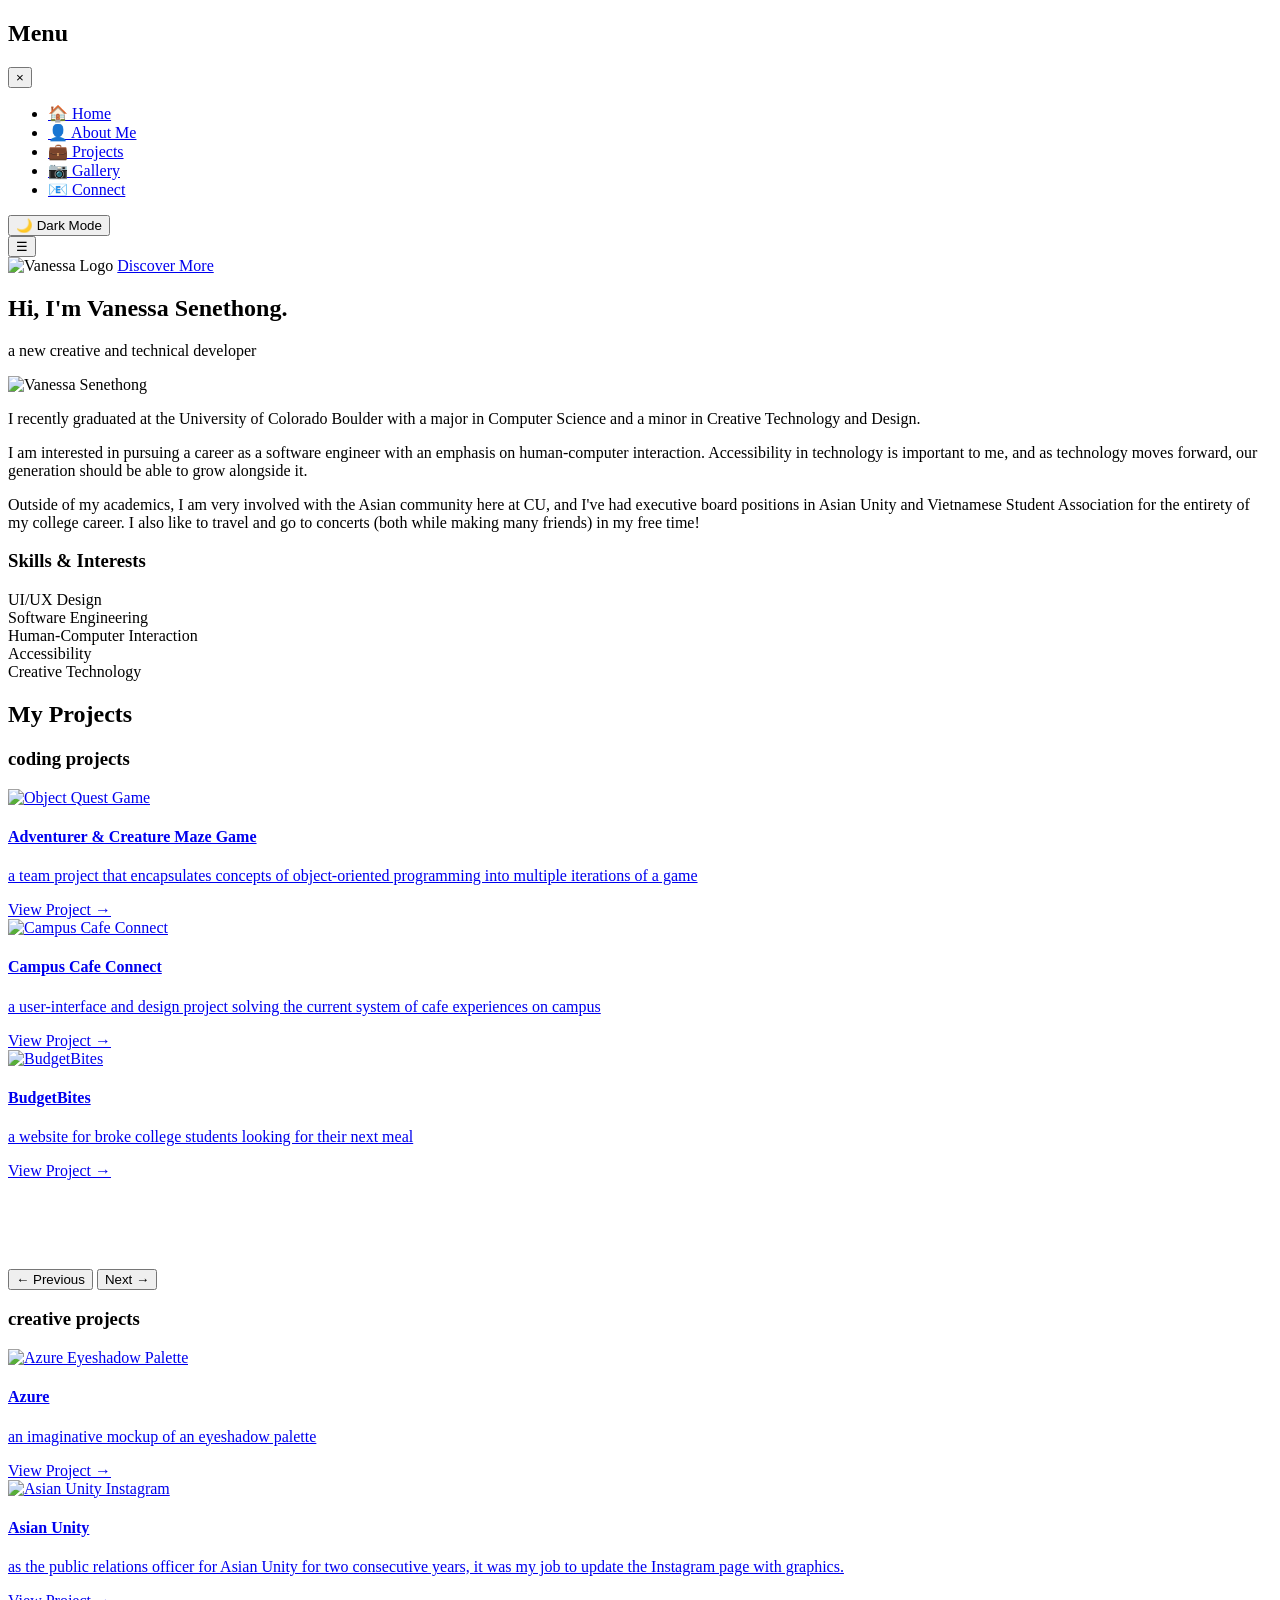
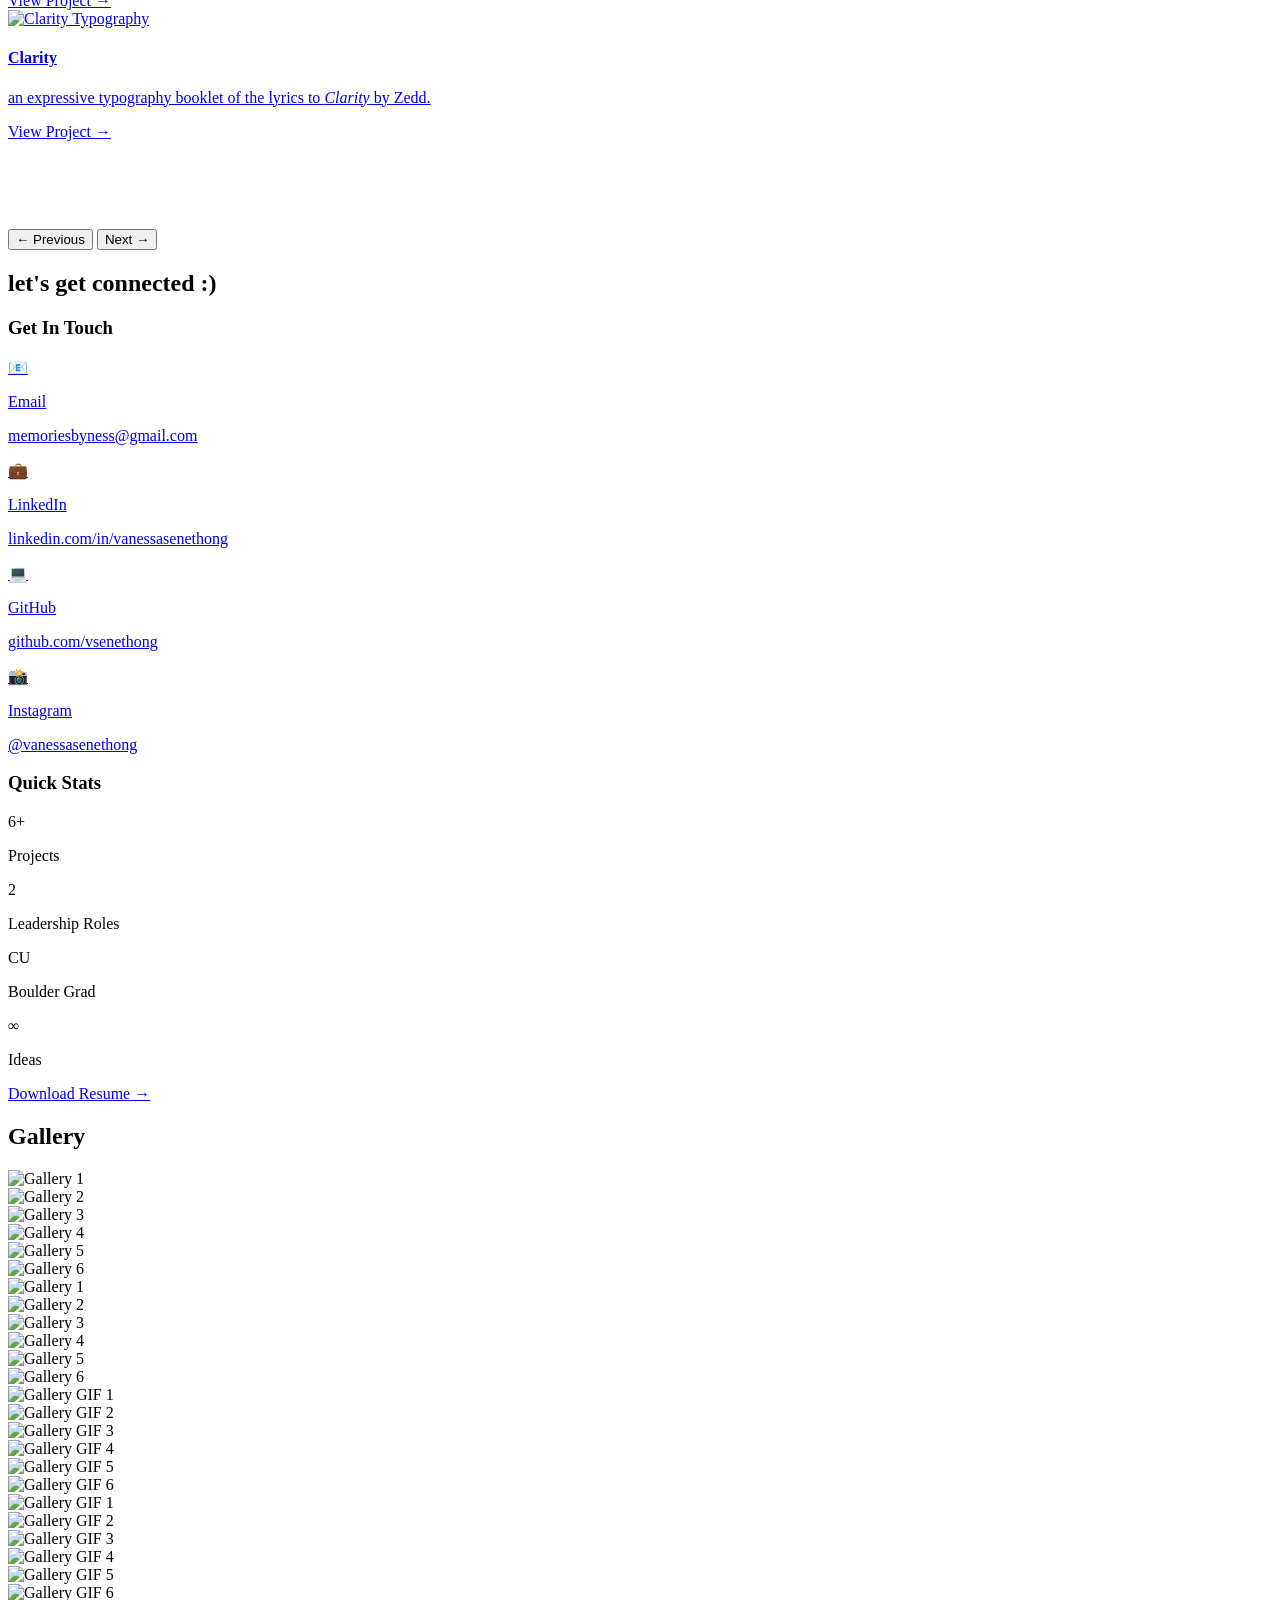
==== commit d75d2805: "added connect and gallery pages, WIP connect page (added typing, correct info)" ====
--- a/src/main/resources/templates/index.html
+++ b/src/main/resources/templates/index.html
@@ -18,9 +18,11 @@
             </div>
             <nav class="flex-1">
                 <ul class="space-y-4">
-                    <li><a href="#home" class="nav-link block text-lg py-2 px-4 rounded transition-colors">Home</a></li>
-                    <li><a href="#about" class="nav-link block text-lg py-2 px-4 rounded transition-colors">About Me</a></li>
-                    <li><a href="#projects" class="nav-link block text-lg py-2 px-4 rounded transition-colors">Projects</a></li>
+                    <li><a href="#home" class="nav-link block text-lg py-2 px-4 rounded transition-colors">🏠 Home</a></li>
+                    <li><a href="#about" class="nav-link block text-lg py-2 px-4 rounded transition-colors">👤 About Me</a></li>
+                    <li><a href="#projects" class="nav-link block text-lg py-2 px-4 rounded transition-colors">💼 Projects</a></li>
+                    <li><a href="#gallery" class="nav-link block text-lg py-2 px-4 rounded transition-colors">📷 Gallery</a></li>
+                    <li><a href="#connect" class="nav-link block text-lg py-2 px-4 rounded transition-colors">📧 Connect</a></li>
                 </ul>
             </nav>
             <button id="themeToggle" class="py-3 px-6 rounded-lg font-semibold transition-all">
@@ -98,7 +100,7 @@
                     <!-- Coding Projects Carousel -->
                     <div class="coding-projects">
                         <h3 class="text-3xl font-bold mb-8 text-center text-blue-400">coding projects</h3>
-                        <div class="carousel-wrapper" style="height: 550px; position: relative;">
+                        <div class="carousel-wrapper" style="height: 480px; position: relative;">
                             <div class="carousel-container relative h-full">
                                 <!-- Coding Project 1: Object Quest -->
                                 <a href="https://github.com/Ben-Mast/OOP-Final-Project" target="_blank" rel="noopener noreferrer"
@@ -155,7 +157,7 @@
                                 </a>
                             </div>
                         </div>
-                        <div class="flex justify-center gap-4 mt-8">
+                        <div class="flex justify-center gap-4 mt-2">
                             <button class="coding-prev-btn carousel-btn px-8 py-3 rounded-full font-semibold transition-all">← Previous</button>
                             <button class="coding-next-btn carousel-btn px-8 py-3 rounded-full font-semibold transition-all">Next →</button>
                         </div>
@@ -164,7 +166,7 @@
                     <!-- Creative Projects Carousel -->
                     <div class="creative-projects">
                         <h3 class="text-3xl font-bold mb-8 text-center text-purple-400">creative projects</h3>
-                        <div class="carousel-wrapper" style="height: 550px; position: relative;">
+                        <div class="carousel-wrapper" style="height: 480px; position: relative;">
                             <div class="carousel-container relative h-full">
                                 <!-- Creative Project 1: Azure -->
                                 <a href="https://drive.google.com/file/d/1wCEhSEdbOd1SZBuaVxB62w861qfaztkf/view?usp=sharing" target="_blank" rel="noopener noreferrer"
@@ -221,9 +223,189 @@
                                 </a>
                             </div>
                         </div>
-                        <div class="flex justify-center gap-4 mt-8">
+                        <div class="flex justify-center gap-4 mt-2">
                             <button class="creative-prev-btn carousel-btn px-8 py-3 rounded-full font-semibold transition-all">← Previous</button>
                             <button class="creative-next-btn carousel-btn px-8 py-3 rounded-full font-semibold transition-all">Next →</button>
+                        </div>
+                    </div>
+                </div>
+            </div>
+        </section>
+
+        <!-- Connect Section -->
+        <section id="connect" class="section flex items-center justify-center min-h-screen py-20">
+            <div class="w-full max-w-5xl px-8">
+                <h2 id="connect-heading" class="text-3xl md:text-6xl font-bold mb-16 text-center">let's get connected :)</h2>
+                <div class="grid md:grid-cols-2 gap-12">
+                    <!-- Contact Information -->
+                    <div class="space-y-8">
+                        <div class="contact-card p-6 rounded-2xl shadow-lg">
+                            <h3 class="text-2xl font-bold mb-6">Get In Touch</h3>
+
+                            <div class="space-y-4">
+                                <a href="mailto:memoriesbyness@gmail.com" class="contact-item flex items-center gap-4 p-4 rounded-lg transition-all hover:scale-105">
+                                    <div class="contact-icon w-12 h-12 rounded-full flex items-center justify-center text-2xl">
+                                        📧
+                                    </div>
+                                    <div>
+                                        <p class="font-semibold">Email</p>
+                                        <p class="text-sm opacity-80">memoriesbyness@gmail.com</p>
+                                    </div>
+                                </a>
+
+                                <a href="https://linkedin.com/in/vanessasenethong" target="_blank" rel="noopener noreferrer" class="contact-item flex items-center gap-4 p-4 rounded-lg transition-all hover:scale-105">
+                                    <div class="contact-icon w-12 h-12 rounded-full flex items-center justify-center text-2xl">
+                                        💼
+                                    </div>
+                                    <div>
+                                        <p class="font-semibold">LinkedIn</p>
+                                        <p class="text-sm opacity-80">linkedin.com/in/vanessasenethong</p>
+                                    </div>
+                                </a>
+
+                                <a href="https://github.com/vsenethong" target="_blank" rel="noopener noreferrer" class="contact-item flex items-center gap-4 p-4 rounded-lg transition-all hover:scale-105">
+                                    <div class="contact-icon w-12 h-12 rounded-full flex items-center justify-center text-2xl">
+                                        💻
+                                    </div>
+                                    <div>
+                                        <p class="font-semibold">GitHub</p>
+                                        <p class="text-sm opacity-80">github.com/vsenethong</p>
+                                    </div>
+                                </a>
+
+                                <a href="https://instagram.com/vanessasenethong" target="_blank" rel="noopener noreferrer" class="contact-item flex items-center gap-4 p-4 rounded-lg transition-all hover:scale-105">
+                                    <div class="contact-icon w-12 h-12 rounded-full flex items-center justify-center text-2xl">
+                                        📸
+                                    </div>
+                                    <div>
+                                        <p class="font-semibold">Instagram</p>
+                                        <p class="text-sm opacity-80">@vanessasenethong</p>
+                                    </div>
+                                </a>
+                            </div>
+                        </div>
+                    </div>
+
+                    <!-- Resume Download -->
+                    <div class="space-y-8">
+                        <div class="contact-card p-6 rounded-2xl shadow-lg">
+                            <h3 class="text-2xl font-bold mb-6">Quick Stats</h3>
+                            <div class="grid grid-cols-2 gap-4">
+                                <div class="text-center p-4 rounded-lg stat-card">
+                                    <p class="text-3xl font-bold text-blue-400">6+</p>
+                                    <p class="text-sm opacity-80">Projects</p>
+                                </div>
+                                <div class="text-center p-4 rounded-lg stat-card">
+                                    <p class="text-3xl font-bold text-purple-400">2</p>
+                                    <p class="text-sm opacity-80">Leadership Roles</p>
+                                </div>
+                                <div class="text-center p-4 rounded-lg stat-card">
+                                    <p class="text-3xl font-bold text-green-400">CU</p>
+                                    <p class="text-sm opacity-80">Boulder Grad</p>
+                                </div>
+                                <div class="text-center p-4 rounded-lg stat-card">
+                                    <p class="text-3xl font-bold text-pink-400">∞</p>
+                                    <p class="text-sm opacity-80">Ideas</p>
+                                </div>
+                            </div>
+                        </div>
+                        <a href="/images/Vanessa_Senethong_resume.docx" download class="download-btn block w-full py-4 px-6 rounded-full font-semibold text-center transition-all hover:scale-105">
+                            Download Resume →
+                        </a>
+                    </div>
+                </div>
+            </div>
+        </section>
+
+        <!-- Gallery Section -->
+        <section id="gallery" class="section flex items-center justify-center min-h-screen py-20 overflow-hidden">
+            <div class="w-full max-w-7xl px-8">
+                <h2 class="text-5xl md:text-6xl font-bold mb-16 text-center">Gallery</h2>
+
+                <div class="space-y-16">
+                    <!-- Top Carousel - Rotating Right -->
+                    <div class="gallery-carousel-wrapper">
+                        <div class="gallery-carousel scroll-right">
+                            <div class="gallery-item">
+                                <img src="/images/gallery/photo1.jpg" alt="Gallery 1" class="gallery-image"/>
+                            </div>
+                            <div class="gallery-item">
+                                <img src="/images/gallery/photo2.jpg" alt="Gallery 2" class="gallery-image"/>
+                            </div>
+                            <div class="gallery-item">
+                                <img src="/images/gallery/photo3.jpg" alt="Gallery 3" class="gallery-image"/>
+                            </div>
+                            <div class="gallery-item">
+                                <img src="/images/gallery/photo4.jpg" alt="Gallery 4" class="gallery-image"/>
+                            </div>
+                            <div class="gallery-item">
+                                <img src="/images/gallery/photo5.jpg" alt="Gallery 5" class="gallery-image"/>
+                            </div>
+                            <div class="gallery-item">
+                                <img src="/images/gallery/photo6.jpg" alt="Gallery 6" class="gallery-image"/>
+                            </div>
+                            <!-- Duplicate for seamless loop -->
+                            <div class="gallery-item">
+                                <img src="/images/gallery/photo1.jpg" alt="Gallery 1" class="gallery-image"/>
+                            </div>
+                            <div class="gallery-item">
+                                <img src="/images/gallery/photo2.jpg" alt="Gallery 2" class="gallery-image"/>
+                            </div>
+                            <div class="gallery-item">
+                                <img src="/images/gallery/photo3.jpg" alt="Gallery 3" class="gallery-image"/>
+                            </div>
+                            <div class="gallery-item">
+                                <img src="/images/gallery/photo4.jpg" alt="Gallery 4" class="gallery-image"/>
+                            </div>
+                            <div class="gallery-item">
+                                <img src="/images/gallery/photo5.jpg" alt="Gallery 5" class="gallery-image"/>
+                            </div>
+                            <div class="gallery-item">
+                                <img src="/images/gallery/photo6.jpg" alt="Gallery 6" class="gallery-image"/>
+                            </div>
+                        </div>
+                    </div>
+
+                    <!-- Bottom Carousel - Rotating Left -->
+                    <div class="gallery-carousel-wrapper">
+                        <div class="gallery-carousel scroll-left">
+                            <div class="gallery-item">
+                                <img src="/images/gallery/gif1.gif" alt="Gallery GIF 1" class="gallery-image"/>
+                            </div>
+                            <div class="gallery-item">
+                                <img src="/images/gallery/gif2.gif" alt="Gallery GIF 2" class="gallery-image"/>
+                            </div>
+                            <div class="gallery-item">
+                                <img src="/images/gallery/gif3.gif" alt="Gallery GIF 3" class="gallery-image"/>
+                            </div>
+                            <div class="gallery-item">
+                                <img src="/images/gallery/gif4.gif" alt="Gallery GIF 4" class="gallery-image"/>
+                            </div>
+                            <div class="gallery-item">
+                                <img src="/images/gallery/gif5.gif" alt="Gallery GIF 5" class="gallery-image"/>
+                            </div>
+                            <div class="gallery-item">
+                                <img src="/images/gallery/gif6.gif" alt="Gallery GIF 6" class="gallery-image"/>
+                            </div>
+                            <!-- Duplicate for seamless loop -->
+                            <div class="gallery-item">
+                                <img src="/images/gallery/gif1.gif" alt="Gallery GIF 1" class="gallery-image"/>
+                            </div>
+                            <div class="gallery-item">
+                                <img src="/images/gallery/gif2.gif" alt="Gallery GIF 2" class="gallery-image"/>
+                            </div>
+                            <div class="gallery-item">
+                                <img src="/images/gallery/gif3.gif" alt="Gallery GIF 3" class="gallery-image"/>
+                            </div>
+                            <div class="gallery-item">
+                                <img src="/images/gallery/gif4.gif" alt="Gallery GIF 4" class="gallery-image"/>
+                            </div>
+                            <div class="gallery-item">
+                                <img src="/images/gallery/gif5.gif" alt="Gallery GIF 5" class="gallery-image"/>
+                            </div>
+                            <div class="gallery-item">
+                                <img src="/images/gallery/gif6.gif" alt="Gallery GIF 6" class="gallery-image"/>
+                            </div>
                         </div>
                     </div>
                 </div>
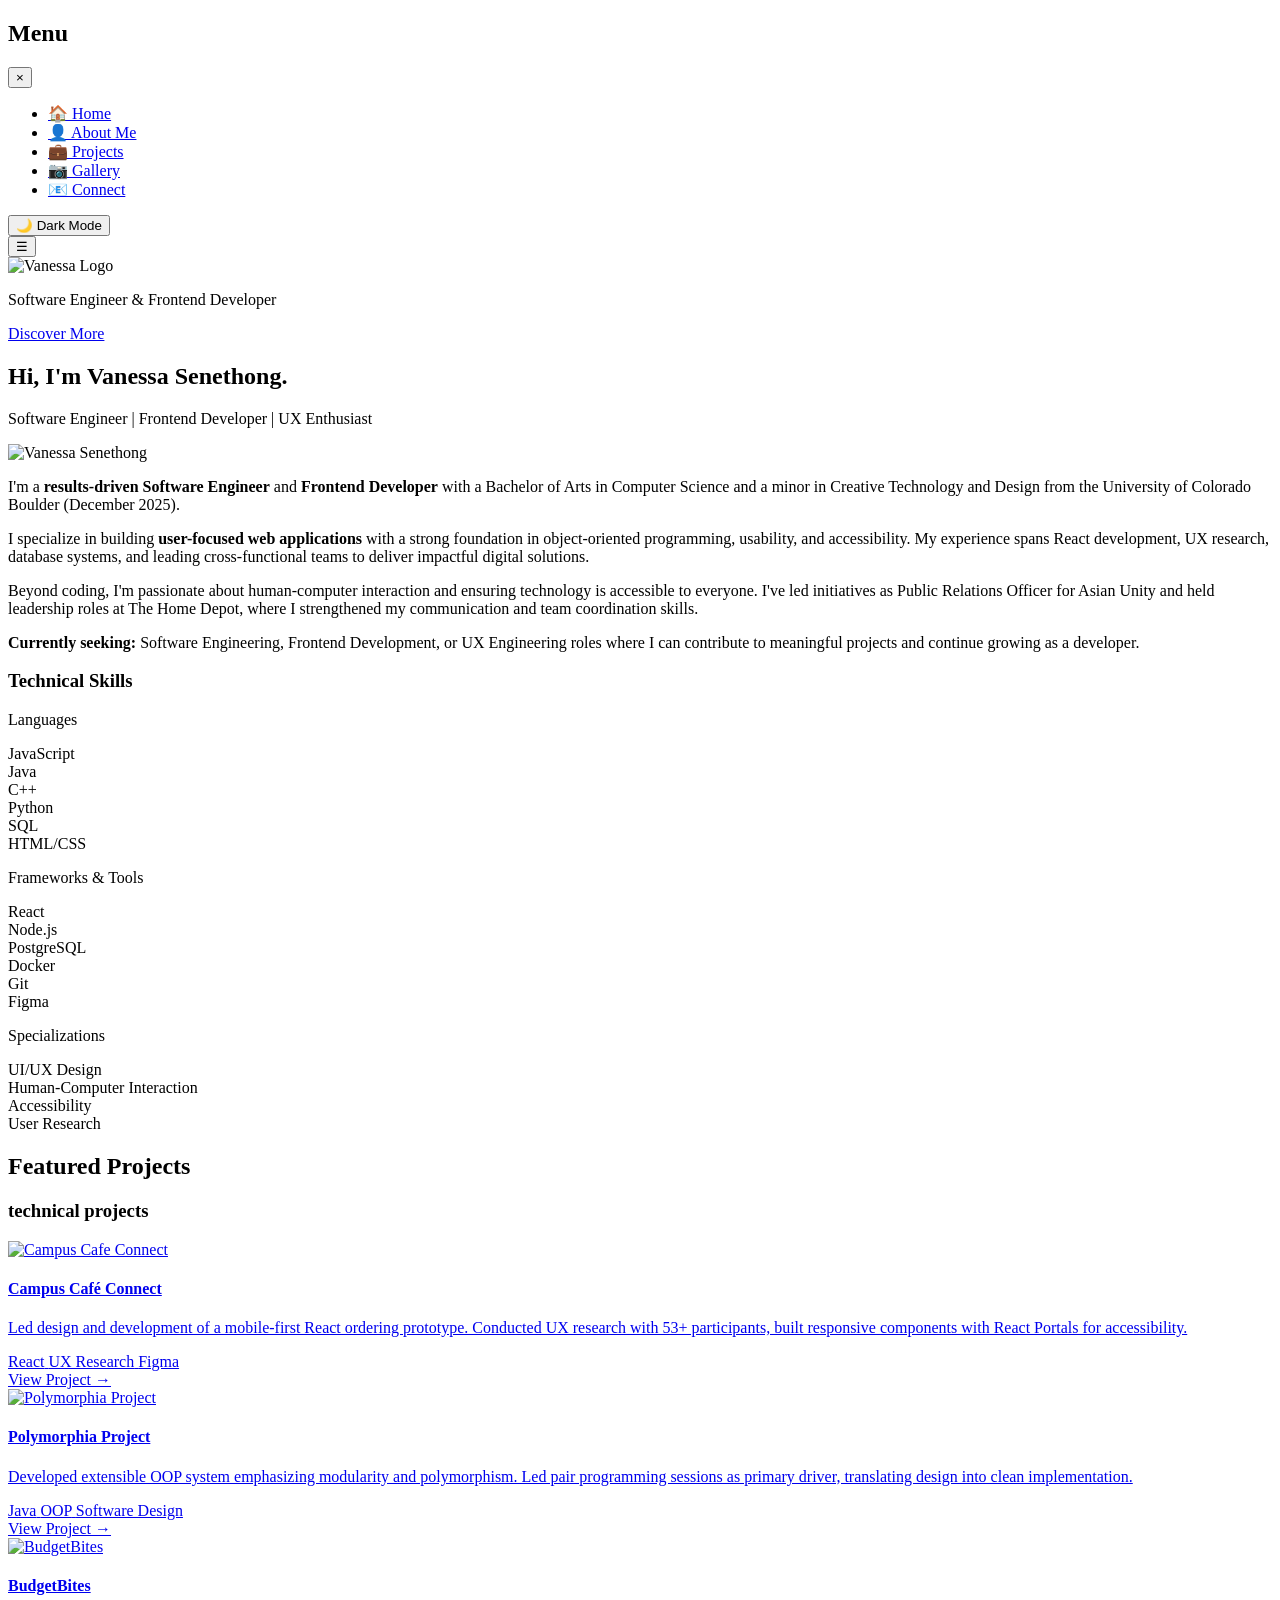
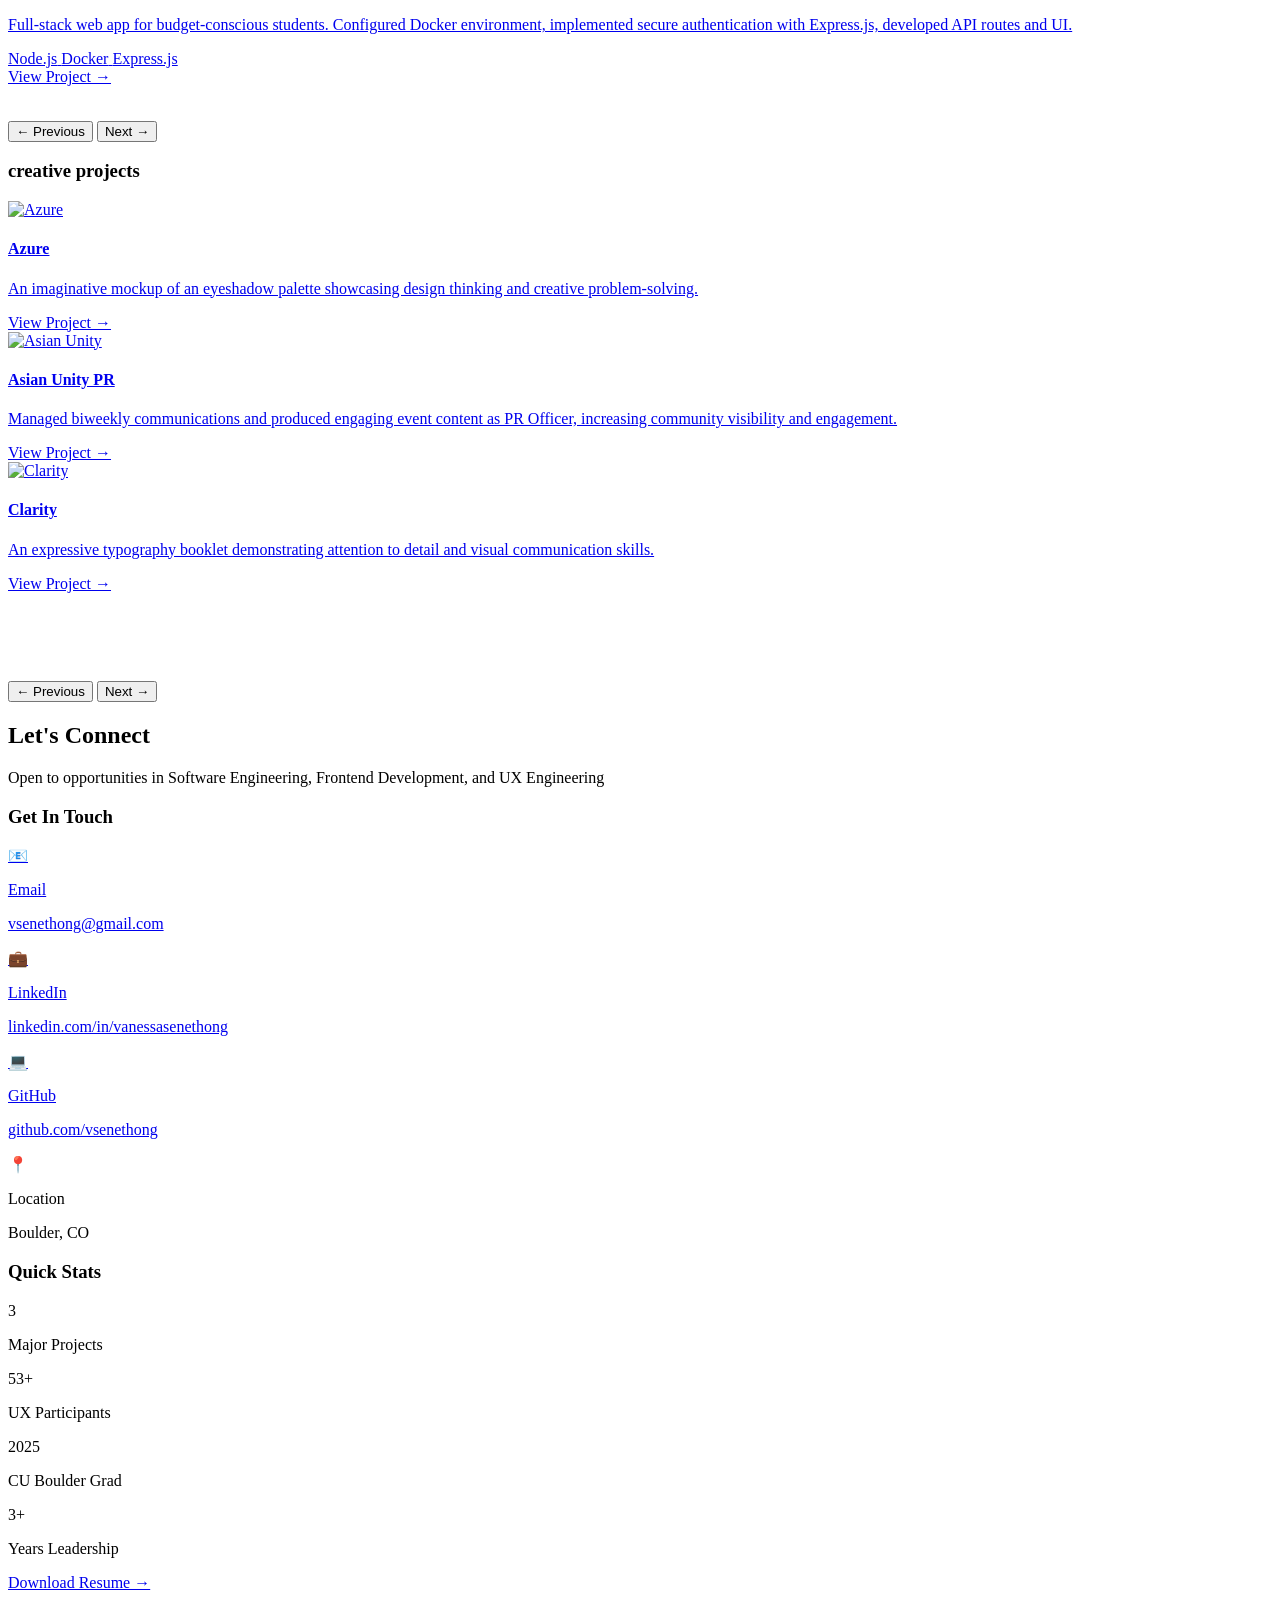
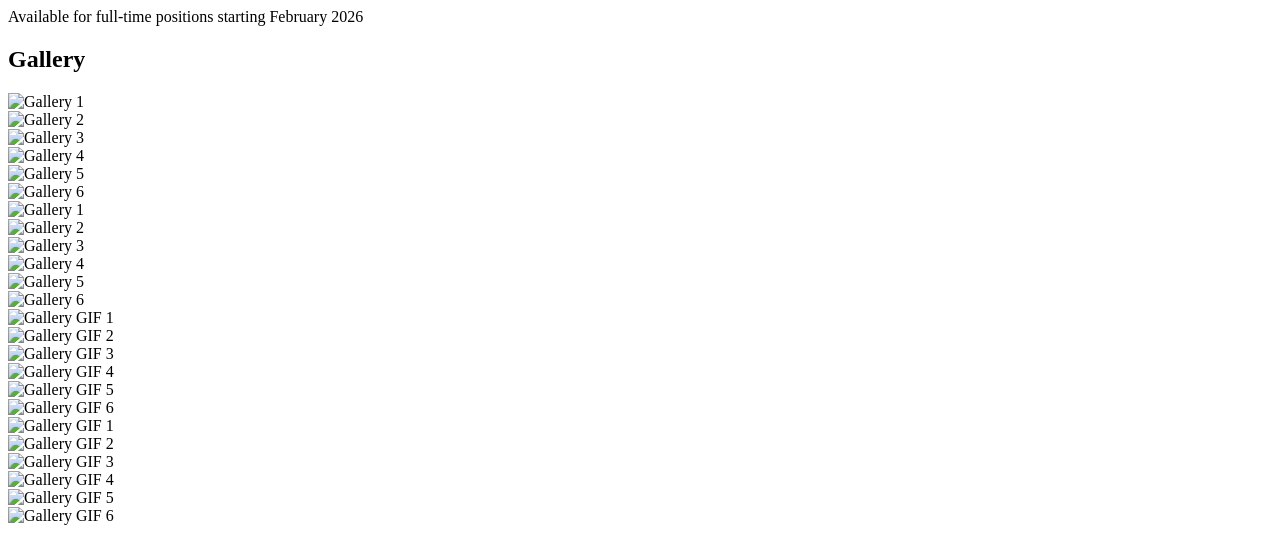
==== commit ca98273c: "refined website to resume details and professionalism, added color palettes" ====
--- a/src/main/resources/templates/index.html
+++ b/src/main/resources/templates/index.html
@@ -41,6 +41,9 @@
         <section id="home" class="section flex min-h-screen items-center justify-center">
             <div class="flex flex-col items-center text-center px-8 fade-in-up space-y-6">
                 <img src="/images/VanessaLogo.png" alt="Vanessa Logo" class="block w-[480px] md:w-[360px] lg:w-[540px] max-w-none animate-fade-in"/>
+                <p class="text-xl md:text-2xl text-gray-400 max-w-2xl">
+                    Software Engineer & Frontend Developer
+                </p>
                 <a href="#about" class="scroll-btn mt-6 px-10 py-3 rounded-full font-semibold transition-all hover:scale-105">
                     Discover More
                 </a>
@@ -53,37 +56,66 @@
             <div class="max-w-7xl w-full px-8">
                 <div class="mb-12">
                     <h2 id="about-heading" class="text-5xl md:text-6xl font-bold mb-4">Hi, I'm Vanessa Senethong.</h2>
-                    <p class="text-xl md:text-2xl text-gray-400">a new creative and technical developer</p>
+                    <p class="text-xl md:text-2xl text-gray-400">Software Engineer | Frontend Developer | UX Enthusiast</p>
                 </div>
 
                 <div class="grid lg:grid-cols-5 gap-12 items-start">
-                    <!-- Image Column - Takes up 2 columns -->
+                    <!-- Image Column -->
                     <div class="lg:col-span-2">
                         <div class="about-image-container sticky top-24">
                             <img src="/images/headshot.png" alt="Vanessa Senethong" class="w-full h-auto rounded-2xl shadow-2xl object-cover"/>
                         </div>
                     </div>
 
-                    <!-- Text Column - Takes up 3 columns -->
+                    <!-- Text Column -->
                     <div class="lg:col-span-3 space-y-6">
                         <p class="text-lg md:text-xl leading-relaxed">
-                            I recently graduated at the University of Colorado Boulder with a major in Computer Science and a minor in Creative Technology and Design.
+                            I'm a <strong>results-driven Software Engineer</strong> and <strong>Frontend Developer</strong> with a Bachelor of Arts in Computer Science and a minor in Creative Technology and Design from the University of Colorado Boulder (December 2025).
                         </p>
                         <p class="text-lg md:text-xl leading-relaxed">
-                            I am interested in pursuing a career as a software engineer with an emphasis on human-computer interaction. Accessibility in technology is important to me, and as technology moves forward, our generation should be able to grow alongside it.
+                            I specialize in building <strong>user-focused web applications</strong> with a strong foundation in object-oriented programming, usability, and accessibility. My experience spans React development, UX research, database systems, and leading cross-functional teams to deliver impactful digital solutions.
                         </p>
                         <p class="text-lg md:text-xl leading-relaxed">
-                            Outside of my academics, I am very involved with the Asian community here at CU, and I've had executive board positions in Asian Unity and Vietnamese Student Association for the entirety of my college career. I also like to travel and go to concerts (both while making many friends) in my free time!
+                            Beyond coding, I'm passionate about human-computer interaction and ensuring technology is accessible to everyone. I've led initiatives as Public Relations Officer for Asian Unity and held leadership roles at The Home Depot, where I strengthened my communication and team coordination skills.
                         </p>
+                        <p class="text-lg md:text-xl leading-relaxed">
+                            <strong>Currently seeking:</strong> Software Engineering, Frontend Development, or UX Engineering roles where I can contribute to meaningful projects and continue growing as a developer.
+                        </p>
 
                         <div class="pt-8">
-                            <h3 class="text-2xl font-semibold mb-6">Skills & Interests</h3>
-                            <div class="flex flex-wrap gap-3">
-                                <div class="skill-badge px-6 py-3 rounded-full text-base font-medium">UI/UX Design</div>
-                                <div class="skill-badge px-6 py-3 rounded-full text-base font-medium">Software Engineering</div>
-                                <div class="skill-badge px-6 py-3 rounded-full text-base font-medium">Human-Computer Interaction</div>
-                                <div class="skill-badge px-6 py-3 rounded-full text-base font-medium">Accessibility</div>
-                                <div class="skill-badge px-6 py-3 rounded-full text-base font-medium">Creative Technology</div>
+                            <h3 class="text-2xl font-semibold mb-6">Technical Skills</h3>
+                            <div class="space-y-4">
+                                <div>
+                                    <p class="text-sm font-semibold text-gray-400 mb-2">Languages</p>
+                                    <div class="flex flex-wrap gap-2">
+                                        <div class="skill-badge px-4 py-2 rounded-full text-sm font-medium">JavaScript</div>
+                                        <div class="skill-badge px-4 py-2 rounded-full text-sm font-medium">Java</div>
+                                        <div class="skill-badge px-4 py-2 rounded-full text-sm font-medium">C++</div>
+                                        <div class="skill-badge px-4 py-2 rounded-full text-sm font-medium">Python</div>
+                                        <div class="skill-badge px-4 py-2 rounded-full text-sm font-medium">SQL</div>
+                                        <div class="skill-badge px-4 py-2 rounded-full text-sm font-medium">HTML/CSS</div>
+                                    </div>
+                                </div>
+                                <div>
+                                    <p class="text-sm font-semibold text-gray-400 mb-2">Frameworks & Tools</p>
+                                    <div class="flex flex-wrap gap-2">
+                                        <div class="skill-badge px-4 py-2 rounded-full text-sm font-medium">React</div>
+                                        <div class="skill-badge px-4 py-2 rounded-full text-sm font-medium">Node.js</div>
+                                        <div class="skill-badge px-4 py-2 rounded-full text-sm font-medium">PostgreSQL</div>
+                                        <div class="skill-badge px-4 py-2 rounded-full text-sm font-medium">Docker</div>
+                                        <div class="skill-badge px-4 py-2 rounded-full text-sm font-medium">Git</div>
+                                        <div class="skill-badge px-4 py-2 rounded-full text-sm font-medium">Figma</div>
+                                    </div>
+                                </div>
+                                <div>
+                                    <p class="text-sm font-semibold text-gray-400 mb-2">Specializations</p>
+                                    <div class="flex flex-wrap gap-2">
+                                        <div class="skill-badge px-4 py-2 rounded-full text-sm font-medium">UI/UX Design</div>
+                                        <div class="skill-badge px-4 py-2 rounded-full text-sm font-medium">Human-Computer Interaction</div>
+                                        <div class="skill-badge px-4 py-2 rounded-full text-sm font-medium">Accessibility</div>
+                                        <div class="skill-badge px-4 py-2 rounded-full text-sm font-medium">User Research</div>
+                                    </div>
+                                </div>
                             </div>
                         </div>
                     </div>
@@ -94,51 +126,61 @@
         <!-- Projects Section -->
         <section id="projects" class="section flex items-center justify-center min-h-screen py-20">
             <div class="w-full max-w-7xl px-8">
-                <h2 class="text-5xl md:text-6xl font-bold mb-16 text-center">My Projects</h2>
+                <h2 class="text-5xl md:text-6xl font-bold mb-16 text-center">Featured Projects</h2>
 
                 <div class="grid lg:grid-cols-2 gap-16">
-                    <!-- Coding Projects Carousel -->
+                    <!-- Technical Projects -->
                     <div class="coding-projects">
-                        <h3 class="text-3xl font-bold mb-8 text-center text-blue-400">coding projects</h3>
+                        <h3 class="text-3xl font-bold mb-8 text-center text-blue-400">technical projects</h3>
                         <div class="carousel-wrapper" style="height: 480px; position: relative;">
                             <div class="carousel-container relative h-full">
-                                <!-- Coding Project 1: Object Quest -->
-                                <a href="https://github.com/Ben-Mast/OOP-Final-Project" target="_blank" rel="noopener noreferrer"
+                                <!-- Project 1: Campus Cafe Connect (Lead role) -->
+                                <a href="https://github.com/vsenethong/info-4609" target="_blank" rel="noopener noreferrer"
                                    class="carousel-item coding-carousel absolute w-full rounded-2xl shadow-2xl active"
                                    style="max-width: 500px; left: 50%; transform: translateX(-50%);">
                                     <div class="project-card bg-gray-800 rounded-2xl overflow-hidden h-full flex flex-col cursor-pointer hover:shadow-2xl transition-shadow">
                                         <div class="w-full h-64 overflow-hidden">
-                                            <img src="/images/projects/object-quest.png" alt="Object Quest Game" class="w-full h-full object-cover"/>
-                                        </div>
-                                        <div class="p-6 flex-1 flex flex-col">
-                                            <h4 class="text-2xl font-bold mb-3">Adventurer & Creature Maze Game</h4>
-                                            <p class="text-gray-300 text-sm flex-1">a team project that encapsulates concepts of object-oriented programming into multiple iterations of a game</p>
-                                            <span class="text-blue-400 text-sm mt-4 inline-flex items-center">
+                                            <img src="/images/projects/campus-cafe.png" alt="Campus Cafe Connect" class="w-full h-full object-cover"/>
+                                        </div>
+                                        <div class="p-6 flex-1 flex flex-col">
+                                            <h4 class="text-2xl font-bold mb-3">Campus Café Connect</h4>
+                                            <p class="text-gray-300 text-sm flex-1">Led design and development of a mobile-first React ordering prototype. Conducted UX research with 53+ participants, built responsive components with React Portals for accessibility.</p>
+                                            <div class="flex flex-wrap gap-2 mt-3 mb-3">
+                                                <span class="text-xs bg-blue-500/20 text-blue-300 px-2 py-1 rounded">React</span>
+                                                <span class="text-xs bg-blue-500/20 text-blue-300 px-2 py-1 rounded">UX Research</span>
+                                                <span class="text-xs bg-blue-500/20 text-blue-300 px-2 py-1 rounded">Figma</span>
+                                            </div>
+                                            <span class="text-blue-400 text-sm inline-flex items-center">
                                         View Project →
                                     </span>
                                         </div>
                                     </div>
                                 </a>
 
-                                <!-- Coding Project 2: Campus Cafe Connect -->
-                                <a href="https://github.com/vsenethong/info-4609" target="_blank" rel="noopener noreferrer"
+                                <!-- Project 2: Polymorphia (Most recent) -->
+                                <a href="https://github.com/Ben-Mast/OOP-Final-Project" target="_blank" rel="noopener noreferrer"
                                    class="carousel-item coding-carousel absolute w-full rounded-2xl shadow-2xl next"
                                    style="max-width: 500px; left: 50%; transform: translateX(-50%);">
                                     <div class="project-card bg-gray-800 rounded-2xl overflow-hidden h-full flex flex-col cursor-pointer hover:shadow-2xl transition-shadow">
                                         <div class="w-full h-64 overflow-hidden">
-                                            <img src="/images/projects/campus-cafe.png" alt="Campus Cafe Connect" class="w-full h-full object-cover"/>
-                                        </div>
-                                        <div class="p-6 flex-1 flex flex-col">
-                                            <h4 class="text-2xl font-bold mb-3">Campus Cafe Connect</h4>
-                                            <p class="text-gray-300 text-sm flex-1">a user-interface and design project solving the current system of cafe experiences on campus</p>
-                                            <span class="text-blue-400 text-sm mt-4 inline-flex items-center">
+                                            <img src="/images/projects/object-quest.png" alt="Polymorphia Project" class="w-full h-full object-cover"/>
+                                        </div>
+                                        <div class="p-6 flex-1 flex flex-col">
+                                            <h4 class="text-2xl font-bold mb-3">Polymorphia Project</h4>
+                                            <p class="text-gray-300 text-sm flex-1">Developed extensible OOP system emphasizing modularity and polymorphism. Led pair programming sessions as primary driver, translating design into clean implementation.</p>
+                                            <div class="flex flex-wrap gap-2 mt-3 mb-3">
+                                                <span class="text-xs bg-blue-500/20 text-blue-300 px-2 py-1 rounded">Java</span>
+                                                <span class="text-xs bg-blue-500/20 text-blue-300 px-2 py-1 rounded">OOP</span>
+                                                <span class="text-xs bg-blue-500/20 text-blue-300 px-2 py-1 rounded">Software Design</span>
+                                            </div>
+                                            <span class="text-blue-400 text-sm inline-flex items-center">
                                         View Project →
                                     </span>
                                         </div>
                                     </div>
                                 </a>
 
-                                <!-- Coding Project 3: BudgetBites -->
+                                <!-- Project 3: BudgetBites -->
                                 <a href="https://github.com/doch4472/Group-6-Project" target="_blank" rel="noopener noreferrer"
                                    class="carousel-item coding-carousel absolute w-full rounded-2xl shadow-2xl hidden"
                                    style="max-width: 500px; left: 50%; transform: translateX(-50%);">
@@ -148,8 +190,13 @@
                                         </div>
                                         <div class="p-6 flex-1 flex flex-col">
                                             <h4 class="text-2xl font-bold mb-3">BudgetBites</h4>
-                                            <p class="text-gray-300 text-sm flex-1">a website for broke college students looking for their next meal</p>
-                                            <span class="text-blue-400 text-sm mt-4 inline-flex items-center">
+                                            <p class="text-gray-300 text-sm flex-1">Full-stack web app for budget-conscious students. Configured Docker environment, implemented secure authentication with Express.js, developed API routes and UI.</p>
+                                            <div class="flex flex-wrap gap-2 mt-3 mb-3">
+                                                <span class="text-xs bg-blue-500/20 text-blue-300 px-2 py-1 rounded">Node.js</span>
+                                                <span class="text-xs bg-blue-500/20 text-blue-300 px-2 py-1 rounded">Docker</span>
+                                                <span class="text-xs bg-blue-500/20 text-blue-300 px-2 py-1 rounded">Express.js</span>
+                                            </div>
+                                            <span class="text-blue-400 text-sm inline-flex items-center">
                                         View Project →
                                     </span>
                                         </div>
@@ -163,61 +210,53 @@
                         </div>
                     </div>
 
-                    <!-- Creative Projects Carousel -->
+                    <!-- Creative Projects (keep as is) -->
                     <div class="creative-projects">
                         <h3 class="text-3xl font-bold mb-8 text-center text-purple-400">creative projects</h3>
                         <div class="carousel-wrapper" style="height: 480px; position: relative;">
                             <div class="carousel-container relative h-full">
-                                <!-- Creative Project 1: Azure -->
+                                <!-- Keep existing creative projects -->
                                 <a href="https://drive.google.com/file/d/1wCEhSEdbOd1SZBuaVxB62w861qfaztkf/view?usp=sharing" target="_blank" rel="noopener noreferrer"
                                    class="carousel-item creative-carousel absolute w-full rounded-2xl shadow-2xl active"
                                    style="max-width: 500px; left: 50%; transform: translateX(-50%);">
                                     <div class="project-card bg-gray-800 rounded-2xl overflow-hidden h-full flex flex-col cursor-pointer hover:shadow-2xl transition-shadow">
                                         <div class="w-full h-64 overflow-hidden">
-                                            <img src="/images/projects/azure.png" alt="Azure Eyeshadow Palette" class="w-full h-full object-cover"/>
+                                            <img src="/images/projects/azure.png" alt="Azure" class="w-full h-full object-cover"/>
                                         </div>
                                         <div class="p-6 flex-1 flex flex-col">
                                             <h4 class="text-2xl font-bold mb-3">Azure</h4>
-                                            <p class="text-gray-300 text-sm flex-1">an imaginative mockup of an eyeshadow palette</p>
-                                            <span class="text-purple-400 text-sm mt-4 inline-flex items-center">
-                                        View Project →
-                                    </span>
-                                        </div>
-                                    </div>
-                                </a>
-
-                                <!-- Creative Project 2: Asian Unity -->
+                                            <p class="text-gray-300 text-sm flex-1">An imaginative mockup of an eyeshadow palette showcasing design thinking and creative problem-solving.</p>
+                                            <span class="text-purple-400 text-sm mt-4 inline-flex items-center">View Project →</span>
+                                        </div>
+                                    </div>
+                                </a>
+
                                 <a href="https://instagram.com/cuasianunity" target="_blank" rel="noopener noreferrer"
                                    class="carousel-item creative-carousel absolute w-full rounded-2xl shadow-2xl next"
                                    style="max-width: 500px; left: 50%; transform: translateX(-50%);">
                                     <div class="project-card bg-gray-800 rounded-2xl overflow-hidden h-full flex flex-col cursor-pointer hover:shadow-2xl transition-shadow">
                                         <div class="w-full h-64 overflow-hidden">
-                                            <img src="/images/projects/asian-unity.png" alt="Asian Unity Instagram" class="w-full h-full object-cover"/>
-                                        </div>
-                                        <div class="p-6 flex-1 flex flex-col">
-                                            <h4 class="text-2xl font-bold mb-3">Asian Unity</h4>
-                                            <p class="text-gray-300 text-sm flex-1">as the public relations officer for Asian Unity for two consecutive years, it was my job to update the Instagram page with graphics.</p>
-                                            <span class="text-purple-400 text-sm mt-4 inline-flex items-center">
-                                        View Project →
-                                    </span>
-                                        </div>
-                                    </div>
-                                </a>
-
-                                <!-- Creative Project 3: Clarity -->
+                                            <img src="/images/projects/asian-unity.png" alt="Asian Unity" class="w-full h-full object-cover"/>
+                                        </div>
+                                        <div class="p-6 flex-1 flex flex-col">
+                                            <h4 class="text-2xl font-bold mb-3">Asian Unity PR</h4>
+                                            <p class="text-gray-300 text-sm flex-1">Managed biweekly communications and produced engaging event content as PR Officer, increasing community visibility and engagement.</p>
+                                            <span class="text-purple-400 text-sm mt-4 inline-flex items-center">View Project →</span>
+                                        </div>
+                                    </div>
+                                </a>
+
                                 <a href="https://drive.google.com/file/d/14Ax8xfIertI1-7fmkyd18ppKATkkKK6N/view?usp=sharing" target="_blank" rel="noopener noreferrer"
                                    class="carousel-item creative-carousel absolute w-full rounded-2xl shadow-2xl hidden"
                                    style="max-width: 500px; left: 50%; transform: translateX(-50%);">
                                     <div class="project-card bg-gray-800 rounded-2xl overflow-hidden h-full flex flex-col cursor-pointer hover:shadow-2xl transition-shadow">
                                         <div class="w-full h-64 overflow-hidden">
-                                            <img src="/images/projects/clarity.png" alt="Clarity Typography" class="w-full h-full object-cover"/>
+                                            <img src="/images/projects/clarity.png" alt="Clarity" class="w-full h-full object-cover"/>
                                         </div>
                                         <div class="p-6 flex-1 flex flex-col">
                                             <h4 class="text-2xl font-bold mb-3">Clarity</h4>
-                                            <p class="text-gray-300 text-sm flex-1">an expressive typography booklet of the lyrics to <em>Clarity</em> by Zedd.</p>
-                                            <span class="text-purple-400 text-sm mt-4 inline-flex items-center">
-                                        View Project →
-                                    </span>
+                                            <p class="text-gray-300 text-sm flex-1">An expressive typography booklet demonstrating attention to detail and visual communication skills.</p>
+                                            <span class="text-purple-400 text-sm mt-4 inline-flex items-center">View Project →</span>
                                         </div>
                                     </div>
                                 </a>
@@ -235,83 +274,78 @@
         <!-- Connect Section -->
         <section id="connect" class="section flex items-center justify-center min-h-screen py-20">
             <div class="w-full max-w-5xl px-8">
-                <h2 id="connect-heading" class="text-3xl md:text-6xl font-bold mb-16 text-center">let's get connected :)</h2>
+                <h2 id="connect-heading" class="text-5xl md:text-6xl font-bold mb-8 text-center">Let's Connect</h2>
+                <p class="text-xl text-center text-gray-400 mb-16 max-w-2xl mx-auto">
+                    Open to opportunities in Software Engineering, Frontend Development, and UX Engineering
+                </p>
+
                 <div class="grid md:grid-cols-2 gap-12">
                     <!-- Contact Information -->
                     <div class="space-y-8">
                         <div class="contact-card p-6 rounded-2xl shadow-lg">
                             <h3 class="text-2xl font-bold mb-6">Get In Touch</h3>
-
                             <div class="space-y-4">
-                                <a href="mailto:memoriesbyness@gmail.com" class="contact-item flex items-center gap-4 p-4 rounded-lg transition-all hover:scale-105">
-                                    <div class="contact-icon w-12 h-12 rounded-full flex items-center justify-center text-2xl">
-                                        📧
-                                    </div>
+                                <a href="mailto:vsenethong@gmail.com" class="contact-item flex items-center gap-4 p-4 rounded-lg transition-all hover:scale-105">
+                                    <div class="contact-icon w-12 h-12 rounded-full flex items-center justify-center text-2xl">📧</div>
                                     <div>
                                         <p class="font-semibold">Email</p>
-                                        <p class="text-sm opacity-80">memoriesbyness@gmail.com</p>
-                                    </div>
-                                </a>
-
+                                        <p class="text-sm opacity-80">vsenethong@gmail.com</p>
+                                    </div>
+                                </a>
                                 <a href="https://linkedin.com/in/vanessasenethong" target="_blank" rel="noopener noreferrer" class="contact-item flex items-center gap-4 p-4 rounded-lg transition-all hover:scale-105">
-                                    <div class="contact-icon w-12 h-12 rounded-full flex items-center justify-center text-2xl">
-                                        💼
-                                    </div>
+                                    <div class="contact-icon w-12 h-12 rounded-full flex items-center justify-center text-2xl">💼</div>
                                     <div>
                                         <p class="font-semibold">LinkedIn</p>
                                         <p class="text-sm opacity-80">linkedin.com/in/vanessasenethong</p>
                                     </div>
                                 </a>
-
                                 <a href="https://github.com/vsenethong" target="_blank" rel="noopener noreferrer" class="contact-item flex items-center gap-4 p-4 rounded-lg transition-all hover:scale-105">
-                                    <div class="contact-icon w-12 h-12 rounded-full flex items-center justify-center text-2xl">
-                                        💻
-                                    </div>
+                                    <div class="contact-icon w-12 h-12 rounded-full flex items-center justify-center text-2xl">💻</div>
                                     <div>
                                         <p class="font-semibold">GitHub</p>
                                         <p class="text-sm opacity-80">github.com/vsenethong</p>
                                     </div>
                                 </a>
-
-                                <a href="https://instagram.com/vanessasenethong" target="_blank" rel="noopener noreferrer" class="contact-item flex items-center gap-4 p-4 rounded-lg transition-all hover:scale-105">
-                                    <div class="contact-icon w-12 h-12 rounded-full flex items-center justify-center text-2xl">
-                                        📸
-                                    </div>
+                                <div class="contact-item flex items-center gap-4 p-4 rounded-lg">
+                                    <div class="contact-icon w-12 h-12 rounded-full flex items-center justify-center text-2xl">📍</div>
                                     <div>
-                                        <p class="font-semibold">Instagram</p>
-                                        <p class="text-sm opacity-80">@vanessasenethong</p>
-                                    </div>
-                                </a>
-                            </div>
-                        </div>
-                    </div>
-
-                    <!-- Resume Download -->
+                                        <p class="font-semibold">Location</p>
+                                        <p class="text-sm opacity-80">Boulder, CO</p>
+                                    </div>
+                                </div>
+                            </div>
+                        </div>
+                    </div>
+
+                    <!-- Resume & Stats -->
                     <div class="space-y-8">
                         <div class="contact-card p-6 rounded-2xl shadow-lg">
                             <h3 class="text-2xl font-bold mb-6">Quick Stats</h3>
                             <div class="grid grid-cols-2 gap-4">
                                 <div class="text-center p-4 rounded-lg stat-card">
-                                    <p class="text-3xl font-bold text-blue-400">6+</p>
-                                    <p class="text-sm opacity-80">Projects</p>
+                                    <p class="text-3xl font-bold text-blue-400">3</p>
+                                    <p class="text-sm opacity-80">Major Projects</p>
                                 </div>
                                 <div class="text-center p-4 rounded-lg stat-card">
-                                    <p class="text-3xl font-bold text-purple-400">2</p>
-                                    <p class="text-sm opacity-80">Leadership Roles</p>
+                                    <p class="text-3xl font-bold text-purple-400">53+</p>
+                                    <p class="text-sm opacity-80">UX Participants</p>
                                 </div>
                                 <div class="text-center p-4 rounded-lg stat-card">
-                                    <p class="text-3xl font-bold text-green-400">CU</p>
-                                    <p class="text-sm opacity-80">Boulder Grad</p>
+                                    <p class="text-3xl font-bold text-green-400">2025</p>
+                                    <p class="text-sm opacity-80">CU Boulder Grad</p>
                                 </div>
                                 <div class="text-center p-4 rounded-lg stat-card">
-                                    <p class="text-3xl font-bold text-pink-400">∞</p>
-                                    <p class="text-sm opacity-80">Ideas</p>
+                                    <p class="text-3xl font-bold text-pink-400">3+</p>
+                                    <p class="text-sm opacity-80">Years Leadership</p>
                                 </div>
                             </div>
                         </div>
                         <a href="/images/Vanessa_Senethong_resume.docx" download class="download-btn block w-full py-4 px-6 rounded-full font-semibold text-center transition-all hover:scale-105">
                             Download Resume →
                         </a>
+                        <p class="text-sm text-center opacity-70">
+                            Available for full-time positions starting February 2026
+                        </p>
                     </div>
                 </div>
             </div>
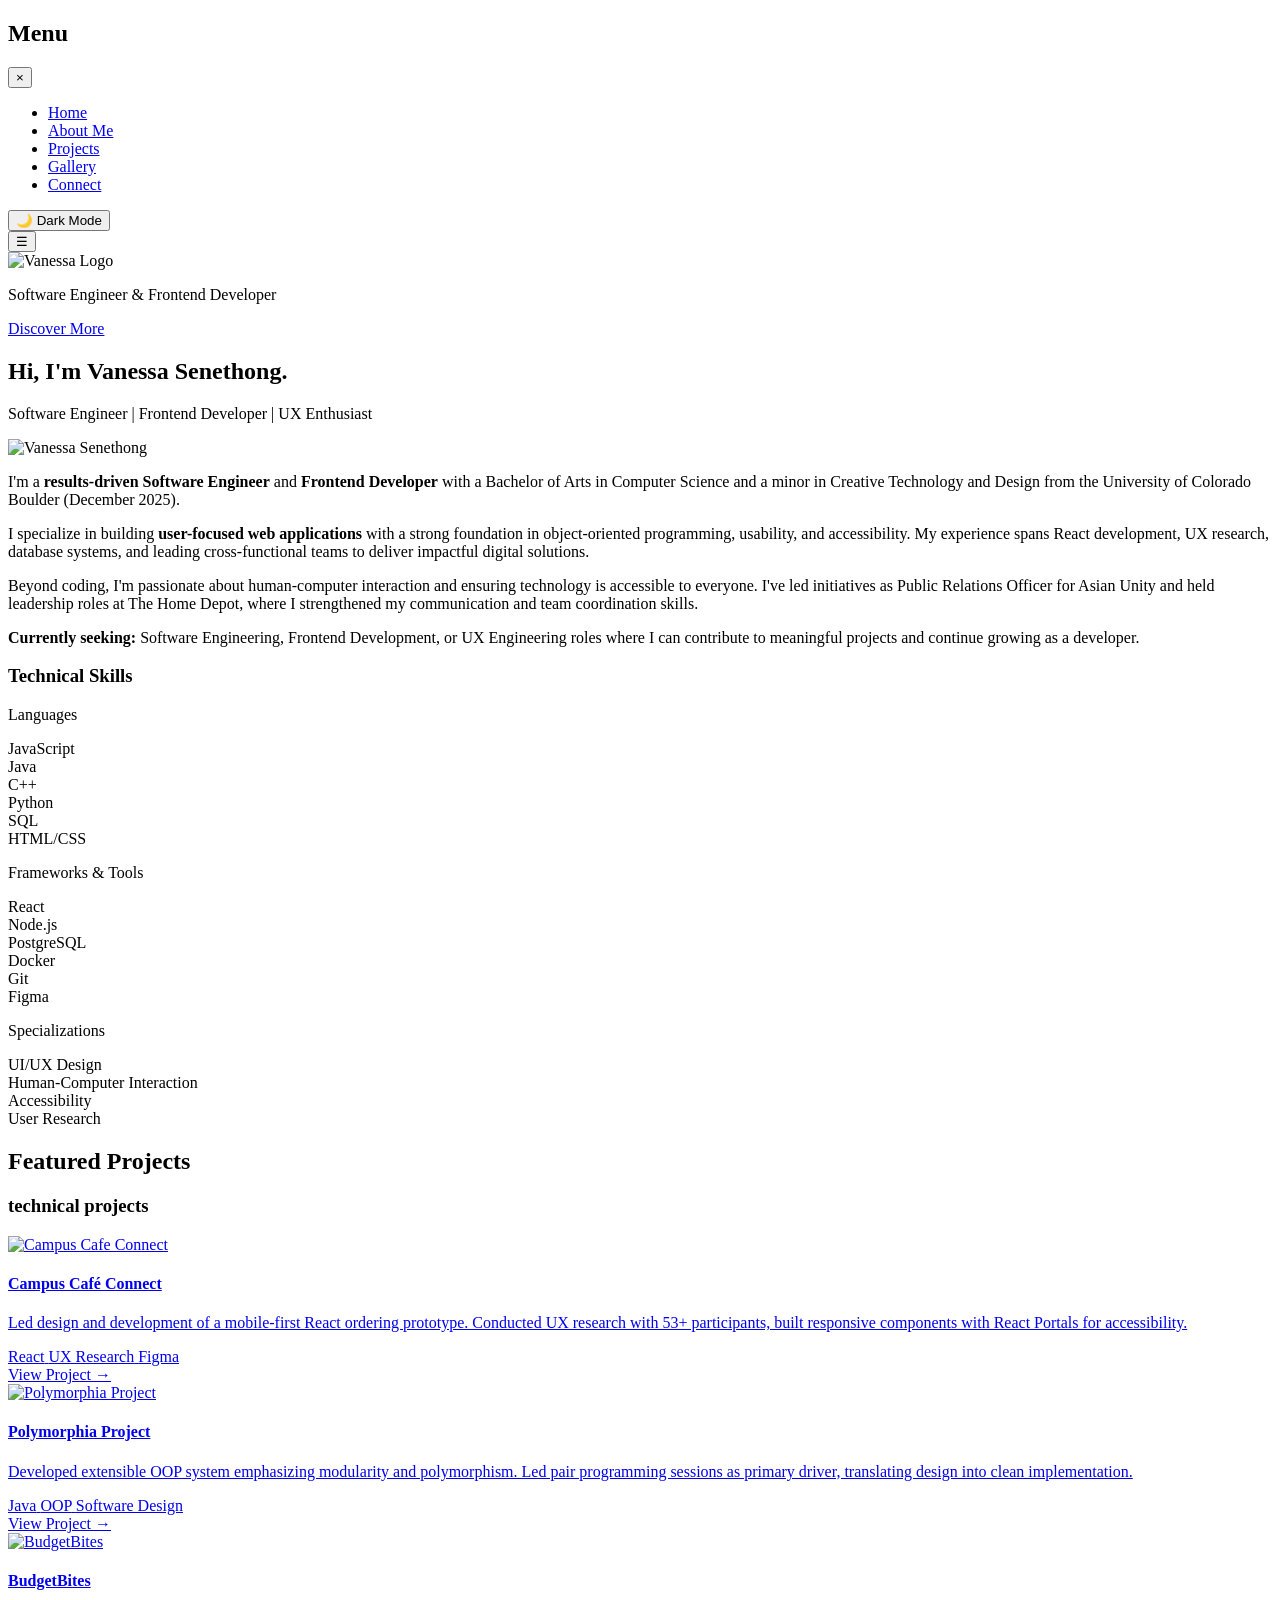
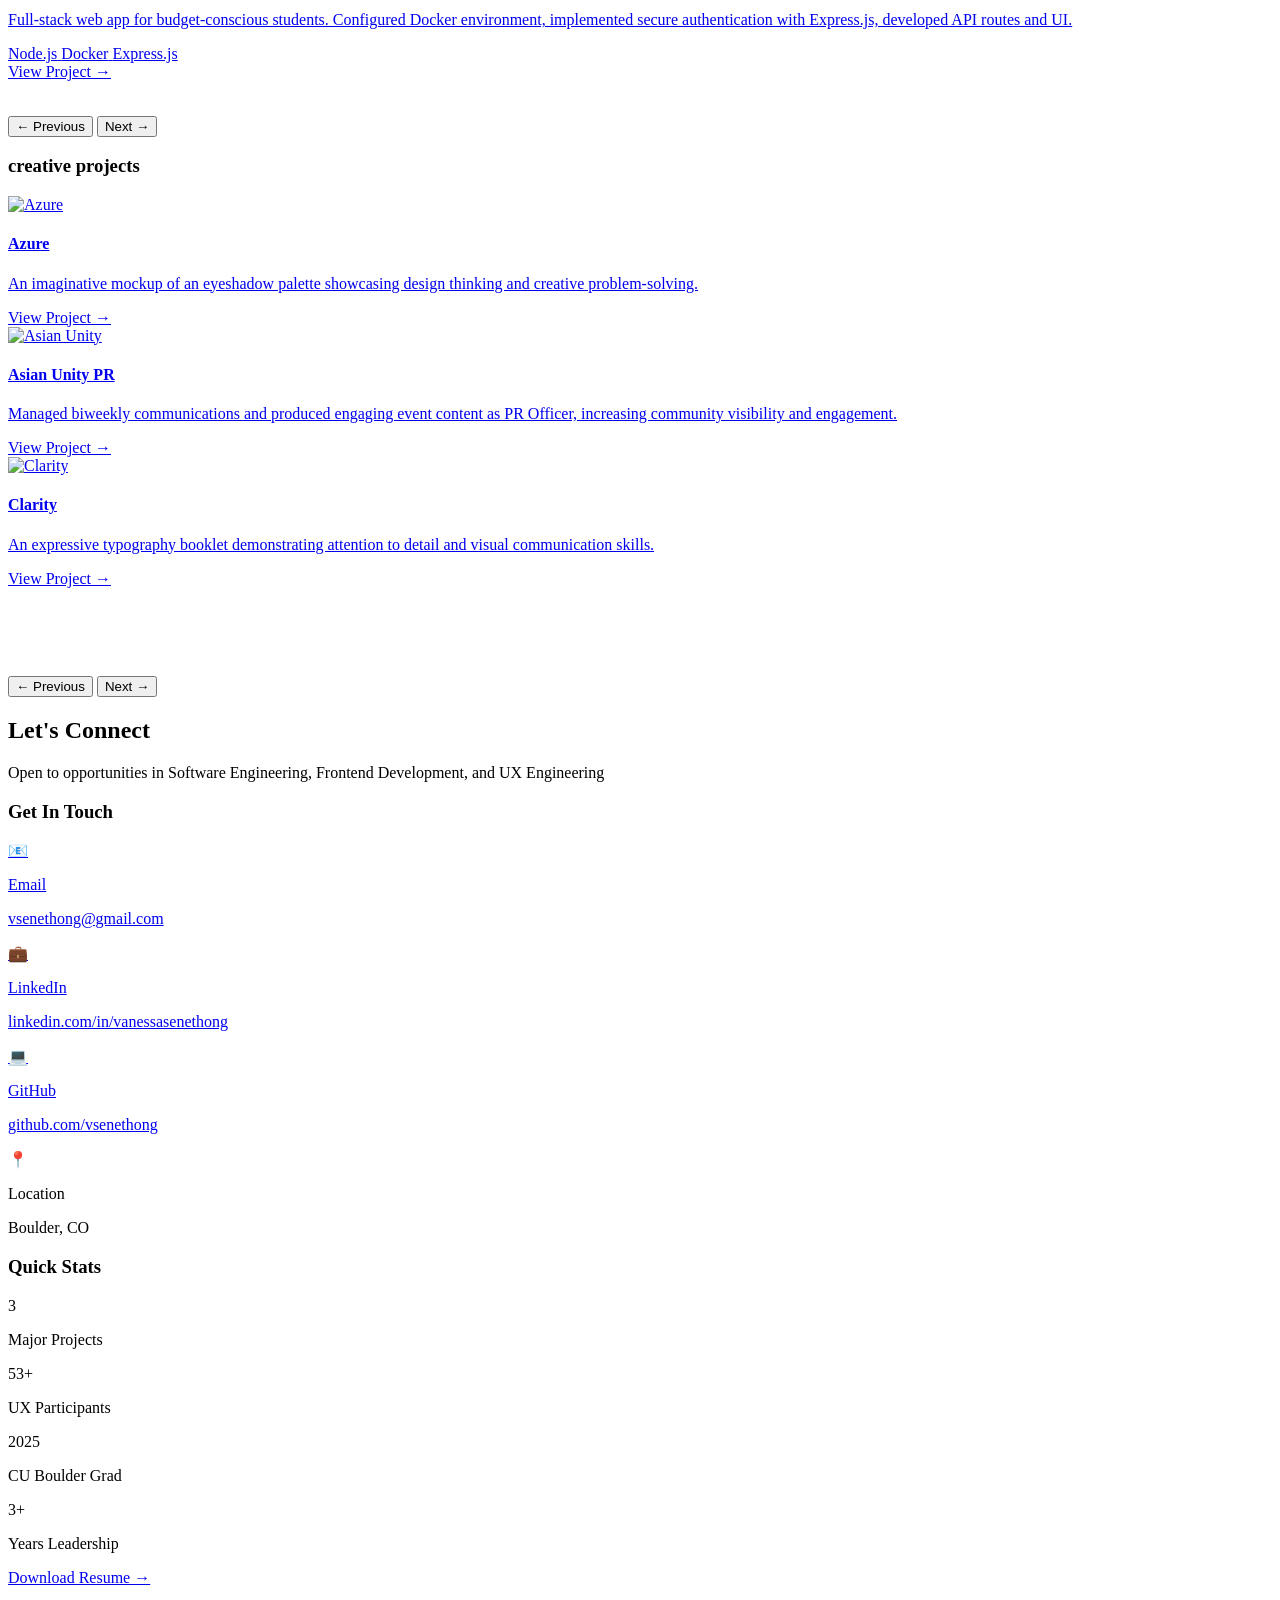
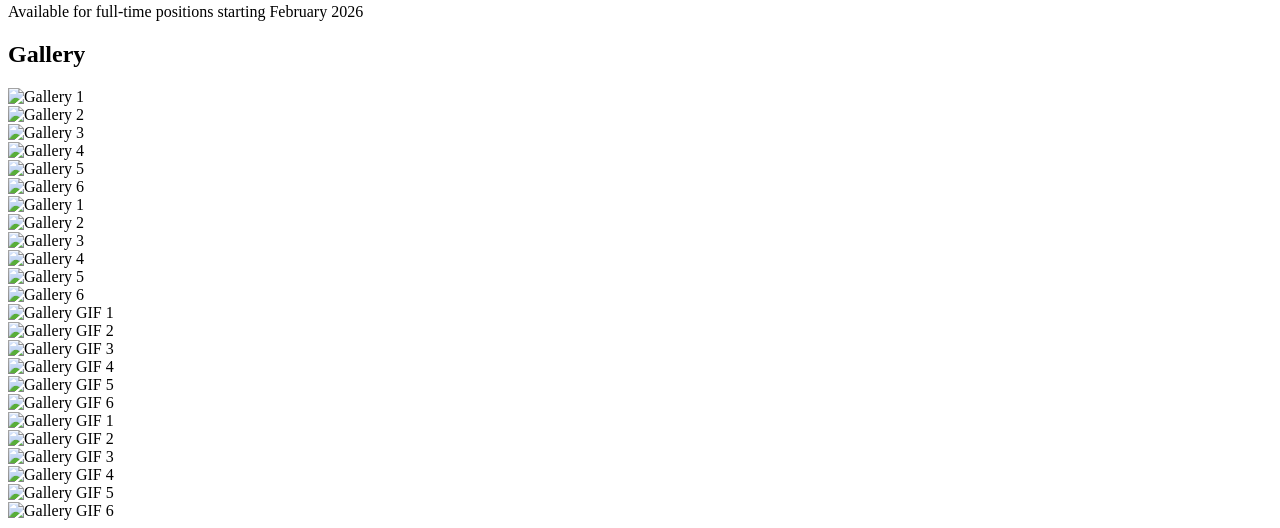
==== commit a0b90385: "fixed duplicate lines, polished home page, reformatting" ====
--- a/src/main/resources/templates/index.html
+++ b/src/main/resources/templates/index.html
@@ -18,11 +18,15 @@
             </div>
             <nav class="flex-1">
                 <ul class="space-y-4">
-                    <li><a href="#home" class="nav-link block text-lg py-2 px-4 rounded transition-colors">🏠 Home</a></li>
-                    <li><a href="#about" class="nav-link block text-lg py-2 px-4 rounded transition-colors">👤 About Me</a></li>
-                    <li><a href="#projects" class="nav-link block text-lg py-2 px-4 rounded transition-colors">💼 Projects</a></li>
-                    <li><a href="#gallery" class="nav-link block text-lg py-2 px-4 rounded transition-colors">📷 Gallery</a></li>
-                    <li><a href="#connect" class="nav-link block text-lg py-2 px-4 rounded transition-colors">📧 Connect</a></li>
+                    <li><a href="#home" class="nav-link block text-lg py-2 px-4 rounded transition-colors">Home</a></li>
+                    <li><a href="#about" class="nav-link block text-lg py-2 px-4 rounded transition-colors">About Me</a>
+                    </li>
+                    <li><a href="#projects"
+                           class="nav-link block text-lg py-2 px-4 rounded transition-colors">Projects</a></li>
+                    <li><a href="#gallery"
+                           class="nav-link block text-lg py-2 px-4 rounded transition-colors">Gallery</a></li>
+                    <li><a href="#connect"
+                           class="nav-link block text-lg py-2 px-4 rounded transition-colors">Connect</a></li>
                 </ul>
             </nav>
             <button id="themeToggle" class="py-3 px-6 rounded-lg font-semibold transition-all">
@@ -39,14 +43,17 @@
     <main class="scroll-container h-full w-full">
         <!-- Home Section -->
         <section id="home" class="section flex min-h-screen items-center justify-center">
-            <div class="flex flex-col items-center text-center px-8 fade-in-up space-y-6">
-                <img src="/images/VanessaLogo.png" alt="Vanessa Logo" class="block w-[480px] md:w-[360px] lg:w-[540px] max-w-none animate-fade-in"/>
-                <p class="text-xl md:text-2xl text-gray-400 max-w-2xl">
+            <div class="flex flex-col items-center text-center px-6 sm:px-8 space-y-8 md:space-y-10 fade-in-up">
+                <img src="/images/VanessaLogo.png" alt="Vanessa Logo" class="block w-[520px] sm:w-[600px] lg:w-[720px] max-w-full animate-fade-in delay-100"/>
+                <p class="text-lg sm:text-xl md:text-2xl text-gray-400 tracking-wide max-w-2xl delay-200">
                     Software Engineer & Frontend Developer
                 </p>
-                <a href="#about" class="scroll-btn mt-6 px-10 py-3 rounded-full font-semibold transition-all hover:scale-105">
-                    Discover More
-                </a>
+
+                <div class="pt-4">
+                    <a href="#about" class="scroll-btn inline-flex items-center justify-center px-12 py-4 rounded-full text-base md:text-lg font-semibold shadow-lg transition-all hover:scale-105 hover:shadow-xl delay-300">
+                        Discover More
+                    </a>
+                </div>
             </div>
         </section>
 
@@ -56,30 +63,42 @@
             <div class="max-w-7xl w-full px-8">
                 <div class="mb-12">
                     <h2 id="about-heading" class="text-5xl md:text-6xl font-bold mb-4">Hi, I'm Vanessa Senethong.</h2>
-                    <p class="text-xl md:text-2xl text-gray-400">Software Engineer | Frontend Developer | UX Enthusiast</p>
+                    <p class="text-xl md:text-2xl text-gray-400">Software Engineer | Frontend Developer | UX
+                        Enthusiast</p>
                 </div>
 
                 <div class="grid lg:grid-cols-5 gap-12 items-start">
                     <!-- Image Column -->
                     <div class="lg:col-span-2">
                         <div class="about-image-container sticky top-24">
-                            <img src="/images/headshot.png" alt="Vanessa Senethong" class="w-full h-auto rounded-2xl shadow-2xl object-cover"/>
+                            <img src="/images/headshot.png" alt="Vanessa Senethong"
+                                 class="w-full h-auto rounded-2xl shadow-2xl object-cover"/>
                         </div>
                     </div>
 
                     <!-- Text Column -->
                     <div class="lg:col-span-3 space-y-6">
                         <p class="text-lg md:text-xl leading-relaxed">
-                            I'm a <strong>results-driven Software Engineer</strong> and <strong>Frontend Developer</strong> with a Bachelor of Arts in Computer Science and a minor in Creative Technology and Design from the University of Colorado Boulder (December 2025).
+                            I'm a <strong>results-driven Software Engineer</strong> and <strong>Frontend
+                            Developer</strong> with a Bachelor of Arts in Computer Science and a minor in Creative
+                            Technology and Design from the University of Colorado Boulder (December 2025).
                         </p>
                         <p class="text-lg md:text-xl leading-relaxed">
-                            I specialize in building <strong>user-focused web applications</strong> with a strong foundation in object-oriented programming, usability, and accessibility. My experience spans React development, UX research, database systems, and leading cross-functional teams to deliver impactful digital solutions.
+                            I specialize in building <strong>user-focused web applications</strong> with a strong
+                            foundation in object-oriented programming, usability, and accessibility. My experience spans
+                            React development, UX research, database systems, and leading cross-functional teams to
+                            deliver impactful digital solutions.
                         </p>
                         <p class="text-lg md:text-xl leading-relaxed">
-                            Beyond coding, I'm passionate about human-computer interaction and ensuring technology is accessible to everyone. I've led initiatives as Public Relations Officer for Asian Unity and held leadership roles at The Home Depot, where I strengthened my communication and team coordination skills.
+                            Beyond coding, I'm passionate about human-computer interaction and ensuring technology is
+                            accessible to everyone. I've led initiatives as Public Relations Officer for Asian Unity and
+                            held leadership roles at The Home Depot, where I strengthened my communication and team
+                            coordination skills.
                         </p>
                         <p class="text-lg md:text-xl leading-relaxed">
-                            <strong>Currently seeking:</strong> Software Engineering, Frontend Development, or UX Engineering roles where I can contribute to meaningful projects and continue growing as a developer.
+                            <strong>Currently seeking:</strong> Software Engineering, Frontend Development, or UX
+                            Engineering roles where I can contribute to meaningful projects and continue growing as a
+                            developer.
                         </p>
 
                         <div class="pt-8">
@@ -88,20 +107,24 @@
                                 <div>
                                     <p class="text-sm font-semibold text-gray-400 mb-2">Languages</p>
                                     <div class="flex flex-wrap gap-2">
-                                        <div class="skill-badge px-4 py-2 rounded-full text-sm font-medium">JavaScript</div>
+                                        <div class="skill-badge px-4 py-2 rounded-full text-sm font-medium">JavaScript
+                                        </div>
                                         <div class="skill-badge px-4 py-2 rounded-full text-sm font-medium">Java</div>
                                         <div class="skill-badge px-4 py-2 rounded-full text-sm font-medium">C++</div>
                                         <div class="skill-badge px-4 py-2 rounded-full text-sm font-medium">Python</div>
                                         <div class="skill-badge px-4 py-2 rounded-full text-sm font-medium">SQL</div>
-                                        <div class="skill-badge px-4 py-2 rounded-full text-sm font-medium">HTML/CSS</div>
+                                        <div class="skill-badge px-4 py-2 rounded-full text-sm font-medium">HTML/CSS
+                                        </div>
                                     </div>
                                 </div>
                                 <div>
                                     <p class="text-sm font-semibold text-gray-400 mb-2">Frameworks & Tools</p>
                                     <div class="flex flex-wrap gap-2">
                                         <div class="skill-badge px-4 py-2 rounded-full text-sm font-medium">React</div>
-                                        <div class="skill-badge px-4 py-2 rounded-full text-sm font-medium">Node.js</div>
-                                        <div class="skill-badge px-4 py-2 rounded-full text-sm font-medium">PostgreSQL</div>
+                                        <div class="skill-badge px-4 py-2 rounded-full text-sm font-medium">Node.js
+                                        </div>
+                                        <div class="skill-badge px-4 py-2 rounded-full text-sm font-medium">PostgreSQL
+                                        </div>
                                         <div class="skill-badge px-4 py-2 rounded-full text-sm font-medium">Docker</div>
                                         <div class="skill-badge px-4 py-2 rounded-full text-sm font-medium">Git</div>
                                         <div class="skill-badge px-4 py-2 rounded-full text-sm font-medium">Figma</div>
@@ -110,10 +133,18 @@
                                 <div>
                                     <p class="text-sm font-semibold text-gray-400 mb-2">Specializations</p>
                                     <div class="flex flex-wrap gap-2">
-                                        <div class="skill-badge px-4 py-2 rounded-full text-sm font-medium">UI/UX Design</div>
-                                        <div class="skill-badge px-4 py-2 rounded-full text-sm font-medium">Human-Computer Interaction</div>
-                                        <div class="skill-badge px-4 py-2 rounded-full text-sm font-medium">Accessibility</div>
-                                        <div class="skill-badge px-4 py-2 rounded-full text-sm font-medium">User Research</div>
+                                        <div class="skill-badge px-4 py-2 rounded-full text-sm font-medium">UI/UX
+                                            Design
+                                        </div>
+                                        <div class="skill-badge px-4 py-2 rounded-full text-sm font-medium">
+                                            Human-Computer Interaction
+                                        </div>
+                                        <div class="skill-badge px-4 py-2 rounded-full text-sm font-medium">
+                                            Accessibility
+                                        </div>
+                                        <div class="skill-badge px-4 py-2 rounded-full text-sm font-medium">User
+                                            Research
+                                        </div>
                                     </div>
                                 </div>
                             </div>
@@ -135,16 +166,21 @@
                         <div class="carousel-wrapper" style="height: 480px; position: relative;">
                             <div class="carousel-container relative h-full">
                                 <!-- Project 1: Campus Cafe Connect (Lead role) -->
-                                <a href="https://github.com/vsenethong/info-4609" target="_blank" rel="noopener noreferrer"
+                                <a href="https://github.com/vsenethong/info-4609" target="_blank"
+                                   rel="noopener noreferrer"
                                    class="carousel-item coding-carousel absolute w-full rounded-2xl shadow-2xl active"
                                    style="max-width: 500px; left: 50%; transform: translateX(-50%);">
                                     <div class="project-card bg-gray-800 rounded-2xl overflow-hidden h-full flex flex-col cursor-pointer hover:shadow-2xl transition-shadow">
                                         <div class="w-full h-64 overflow-hidden">
-                                            <img src="/images/projects/campus-cafe.png" alt="Campus Cafe Connect" class="w-full h-full object-cover"/>
+                                            <img src="/images/projects/campus-cafe.png" alt="Campus Cafe Connect"
+                                                 class="w-full h-full object-cover"/>
                                         </div>
                                         <div class="p-6 flex-1 flex flex-col">
                                             <h4 class="text-2xl font-bold mb-3">Campus Café Connect</h4>
-                                            <p class="text-gray-300 text-sm flex-1">Led design and development of a mobile-first React ordering prototype. Conducted UX research with 53+ participants, built responsive components with React Portals for accessibility.</p>
+                                            <p class="text-gray-300 text-sm flex-1">Led design and development of a
+                                                mobile-first React ordering prototype. Conducted UX research with 53+
+                                                participants, built responsive components with React Portals for
+                                                accessibility.</p>
                                             <div class="flex flex-wrap gap-2 mt-3 mb-3">
                                                 <span class="text-xs bg-blue-500/20 text-blue-300 px-2 py-1 rounded">React</span>
                                                 <span class="text-xs bg-blue-500/20 text-blue-300 px-2 py-1 rounded">UX Research</span>
@@ -158,16 +194,20 @@
                                 </a>
 
                                 <!-- Project 2: Polymorphia (Most recent) -->
-                                <a href="https://github.com/Ben-Mast/OOP-Final-Project" target="_blank" rel="noopener noreferrer"
+                                <a href="https://github.com/Ben-Mast/OOP-Final-Project" target="_blank"
+                                   rel="noopener noreferrer"
                                    class="carousel-item coding-carousel absolute w-full rounded-2xl shadow-2xl next"
                                    style="max-width: 500px; left: 50%; transform: translateX(-50%);">
                                     <div class="project-card bg-gray-800 rounded-2xl overflow-hidden h-full flex flex-col cursor-pointer hover:shadow-2xl transition-shadow">
                                         <div class="w-full h-64 overflow-hidden">
-                                            <img src="/images/projects/object-quest.png" alt="Polymorphia Project" class="w-full h-full object-cover"/>
+                                            <img src="/images/projects/object-quest.png" alt="Polymorphia Project"
+                                                 class="w-full h-full object-cover"/>
                                         </div>
                                         <div class="p-6 flex-1 flex flex-col">
                                             <h4 class="text-2xl font-bold mb-3">Polymorphia Project</h4>
-                                            <p class="text-gray-300 text-sm flex-1">Developed extensible OOP system emphasizing modularity and polymorphism. Led pair programming sessions as primary driver, translating design into clean implementation.</p>
+                                            <p class="text-gray-300 text-sm flex-1">Developed extensible OOP system
+                                                emphasizing modularity and polymorphism. Led pair programming sessions
+                                                as primary driver, translating design into clean implementation.</p>
                                             <div class="flex flex-wrap gap-2 mt-3 mb-3">
                                                 <span class="text-xs bg-blue-500/20 text-blue-300 px-2 py-1 rounded">Java</span>
                                                 <span class="text-xs bg-blue-500/20 text-blue-300 px-2 py-1 rounded">OOP</span>
@@ -181,16 +221,20 @@
                                 </a>
 
                                 <!-- Project 3: BudgetBites -->
-                                <a href="https://github.com/doch4472/Group-6-Project" target="_blank" rel="noopener noreferrer"
+                                <a href="https://github.com/doch4472/Group-6-Project" target="_blank"
+                                   rel="noopener noreferrer"
                                    class="carousel-item coding-carousel absolute w-full rounded-2xl shadow-2xl hidden"
                                    style="max-width: 500px; left: 50%; transform: translateX(-50%);">
                                     <div class="project-card bg-gray-800 rounded-2xl overflow-hidden h-full flex flex-col cursor-pointer hover:shadow-2xl transition-shadow">
                                         <div class="w-full h-64 overflow-hidden">
-                                            <img src="/images/projects/budgetbites.png" alt="BudgetBites" class="w-full h-full object-cover"/>
+                                            <img src="/images/projects/budgetbites.png" alt="BudgetBites"
+                                                 class="w-full h-full object-cover"/>
                                         </div>
                                         <div class="p-6 flex-1 flex flex-col">
                                             <h4 class="text-2xl font-bold mb-3">BudgetBites</h4>
-                                            <p class="text-gray-300 text-sm flex-1">Full-stack web app for budget-conscious students. Configured Docker environment, implemented secure authentication with Express.js, developed API routes and UI.</p>
+                                            <p class="text-gray-300 text-sm flex-1">Full-stack web app for
+                                                budget-conscious students. Configured Docker environment, implemented
+                                                secure authentication with Express.js, developed API routes and UI.</p>
                                             <div class="flex flex-wrap gap-2 mt-3 mb-3">
                                                 <span class="text-xs bg-blue-500/20 text-blue-300 px-2 py-1 rounded">Node.js</span>
                                                 <span class="text-xs bg-blue-500/20 text-blue-300 px-2 py-1 rounded">Docker</span>
@@ -205,8 +249,12 @@
                             </div>
                         </div>
                         <div class="flex justify-center gap-4 mt-2">
-                            <button class="coding-prev-btn carousel-btn px-8 py-3 rounded-full font-semibold transition-all">← Previous</button>
-                            <button class="coding-next-btn carousel-btn px-8 py-3 rounded-full font-semibold transition-all">Next →</button>
+                            <button class="coding-prev-btn carousel-btn px-8 py-3 rounded-full font-semibold transition-all">
+                                ← Previous
+                            </button>
+                            <button class="coding-next-btn carousel-btn px-8 py-3 rounded-full font-semibold transition-all">
+                                Next →
+                            </button>
                         </div>
                     </div>
 
@@ -216,16 +264,20 @@
                         <div class="carousel-wrapper" style="height: 480px; position: relative;">
                             <div class="carousel-container relative h-full">
                                 <!-- Keep existing creative projects -->
-                                <a href="https://drive.google.com/file/d/1wCEhSEdbOd1SZBuaVxB62w861qfaztkf/view?usp=sharing" target="_blank" rel="noopener noreferrer"
+                                <a href="https://drive.google.com/file/d/1wCEhSEdbOd1SZBuaVxB62w861qfaztkf/view?usp=sharing"
+                                   target="_blank" rel="noopener noreferrer"
                                    class="carousel-item creative-carousel absolute w-full rounded-2xl shadow-2xl active"
                                    style="max-width: 500px; left: 50%; transform: translateX(-50%);">
                                     <div class="project-card bg-gray-800 rounded-2xl overflow-hidden h-full flex flex-col cursor-pointer hover:shadow-2xl transition-shadow">
                                         <div class="w-full h-64 overflow-hidden">
-                                            <img src="/images/projects/azure.png" alt="Azure" class="w-full h-full object-cover"/>
+                                            <img src="/images/projects/azure.png" alt="Azure"
+                                                 class="w-full h-full object-cover"/>
                                         </div>
                                         <div class="p-6 flex-1 flex flex-col">
                                             <h4 class="text-2xl font-bold mb-3">Azure</h4>
-                                            <p class="text-gray-300 text-sm flex-1">An imaginative mockup of an eyeshadow palette showcasing design thinking and creative problem-solving.</p>
+                                            <p class="text-gray-300 text-sm flex-1">An imaginative mockup of an
+                                                eyeshadow palette showcasing design thinking and creative
+                                                problem-solving.</p>
                                             <span class="text-purple-400 text-sm mt-4 inline-flex items-center">View Project →</span>
                                         </div>
                                     </div>
@@ -236,26 +288,32 @@
                                    style="max-width: 500px; left: 50%; transform: translateX(-50%);">
                                     <div class="project-card bg-gray-800 rounded-2xl overflow-hidden h-full flex flex-col cursor-pointer hover:shadow-2xl transition-shadow">
                                         <div class="w-full h-64 overflow-hidden">
-                                            <img src="/images/projects/asian-unity.png" alt="Asian Unity" class="w-full h-full object-cover"/>
+                                            <img src="/images/projects/asian-unity.png" alt="Asian Unity"
+                                                 class="w-full h-full object-cover"/>
                                         </div>
                                         <div class="p-6 flex-1 flex flex-col">
                                             <h4 class="text-2xl font-bold mb-3">Asian Unity PR</h4>
-                                            <p class="text-gray-300 text-sm flex-1">Managed biweekly communications and produced engaging event content as PR Officer, increasing community visibility and engagement.</p>
+                                            <p class="text-gray-300 text-sm flex-1">Managed biweekly communications and
+                                                produced engaging event content as PR Officer, increasing community
+                                                visibility and engagement.</p>
                                             <span class="text-purple-400 text-sm mt-4 inline-flex items-center">View Project →</span>
                                         </div>
                                     </div>
                                 </a>
 
-                                <a href="https://drive.google.com/file/d/14Ax8xfIertI1-7fmkyd18ppKATkkKK6N/view?usp=sharing" target="_blank" rel="noopener noreferrer"
+                                <a href="https://drive.google.com/file/d/14Ax8xfIertI1-7fmkyd18ppKATkkKK6N/view?usp=sharing"
+                                   target="_blank" rel="noopener noreferrer"
                                    class="carousel-item creative-carousel absolute w-full rounded-2xl shadow-2xl hidden"
                                    style="max-width: 500px; left: 50%; transform: translateX(-50%);">
                                     <div class="project-card bg-gray-800 rounded-2xl overflow-hidden h-full flex flex-col cursor-pointer hover:shadow-2xl transition-shadow">
                                         <div class="w-full h-64 overflow-hidden">
-                                            <img src="/images/projects/clarity.png" alt="Clarity" class="w-full h-full object-cover"/>
+                                            <img src="/images/projects/clarity.png" alt="Clarity"
+                                                 class="w-full h-full object-cover"/>
                                         </div>
                                         <div class="p-6 flex-1 flex flex-col">
                                             <h4 class="text-2xl font-bold mb-3">Clarity</h4>
-                                            <p class="text-gray-300 text-sm flex-1">An expressive typography booklet demonstrating attention to detail and visual communication skills.</p>
+                                            <p class="text-gray-300 text-sm flex-1">An expressive typography booklet
+                                                demonstrating attention to detail and visual communication skills.</p>
                                             <span class="text-purple-400 text-sm mt-4 inline-flex items-center">View Project →</span>
                                         </div>
                                     </div>
@@ -263,8 +321,12 @@
                             </div>
                         </div>
                         <div class="flex justify-center gap-4 mt-2">
-                            <button class="creative-prev-btn carousel-btn px-8 py-3 rounded-full font-semibold transition-all">← Previous</button>
-                            <button class="creative-next-btn carousel-btn px-8 py-3 rounded-full font-semibold transition-all">Next →</button>
+                            <button class="creative-prev-btn carousel-btn px-8 py-3 rounded-full font-semibold transition-all">
+                                ← Previous
+                            </button>
+                            <button class="creative-next-btn carousel-btn px-8 py-3 rounded-full font-semibold transition-all">
+                                Next →
+                            </button>
                         </div>
                     </div>
                 </div>
@@ -285,29 +347,41 @@
                         <div class="contact-card p-6 rounded-2xl shadow-lg">
                             <h3 class="text-2xl font-bold mb-6">Get In Touch</h3>
                             <div class="space-y-4">
-                                <a href="mailto:vsenethong@gmail.com" class="contact-item flex items-center gap-4 p-4 rounded-lg transition-all hover:scale-105">
-                                    <div class="contact-icon w-12 h-12 rounded-full flex items-center justify-center text-2xl">📧</div>
+                                <a href="mailto:vsenethong@gmail.com"
+                                   class="contact-item flex items-center gap-4 p-4 rounded-lg transition-all hover:scale-105">
+                                    <div class="contact-icon w-12 h-12 rounded-full flex items-center justify-center text-2xl">
+                                        📧
+                                    </div>
                                     <div>
                                         <p class="font-semibold">Email</p>
                                         <p class="text-sm opacity-80">vsenethong@gmail.com</p>
                                     </div>
                                 </a>
-                                <a href="https://linkedin.com/in/vanessasenethong" target="_blank" rel="noopener noreferrer" class="contact-item flex items-center gap-4 p-4 rounded-lg transition-all hover:scale-105">
-                                    <div class="contact-icon w-12 h-12 rounded-full flex items-center justify-center text-2xl">💼</div>
+                                <a href="https://linkedin.com/in/vanessasenethong" target="_blank"
+                                   rel="noopener noreferrer"
+                                   class="contact-item flex items-center gap-4 p-4 rounded-lg transition-all hover:scale-105">
+                                    <div class="contact-icon w-12 h-12 rounded-full flex items-center justify-center text-2xl">
+                                        💼
+                                    </div>
                                     <div>
                                         <p class="font-semibold">LinkedIn</p>
                                         <p class="text-sm opacity-80">linkedin.com/in/vanessasenethong</p>
                                     </div>
                                 </a>
-                                <a href="https://github.com/vsenethong" target="_blank" rel="noopener noreferrer" class="contact-item flex items-center gap-4 p-4 rounded-lg transition-all hover:scale-105">
-                                    <div class="contact-icon w-12 h-12 rounded-full flex items-center justify-center text-2xl">💻</div>
+                                <a href="https://github.com/vsenethong" target="_blank" rel="noopener noreferrer"
+                                   class="contact-item flex items-center gap-4 p-4 rounded-lg transition-all hover:scale-105">
+                                    <div class="contact-icon w-12 h-12 rounded-full flex items-center justify-center text-2xl">
+                                        💻
+                                    </div>
                                     <div>
                                         <p class="font-semibold">GitHub</p>
                                         <p class="text-sm opacity-80">github.com/vsenethong</p>
                                     </div>
                                 </a>
                                 <div class="contact-item flex items-center gap-4 p-4 rounded-lg">
-                                    <div class="contact-icon w-12 h-12 rounded-full flex items-center justify-center text-2xl">📍</div>
+                                    <div class="contact-icon w-12 h-12 rounded-full flex items-center justify-center text-2xl">
+                                        📍
+                                    </div>
                                     <div>
                                         <p class="font-semibold">Location</p>
                                         <p class="text-sm opacity-80">Boulder, CO</p>
@@ -340,7 +414,8 @@
                                 </div>
                             </div>
                         </div>
-                        <a href="/images/Vanessa_Senethong_resume.docx" download class="download-btn block w-full py-4 px-6 rounded-full font-semibold text-center transition-all hover:scale-105">
+                        <a href="/images/Vanessa_Senethong_resume.docx" download
+                           class="download-btn block w-full py-4 px-6 rounded-full font-semibold text-center transition-all hover:scale-105">
                             Download Resume →
                         </a>
                         <p class="text-sm text-center opacity-70">
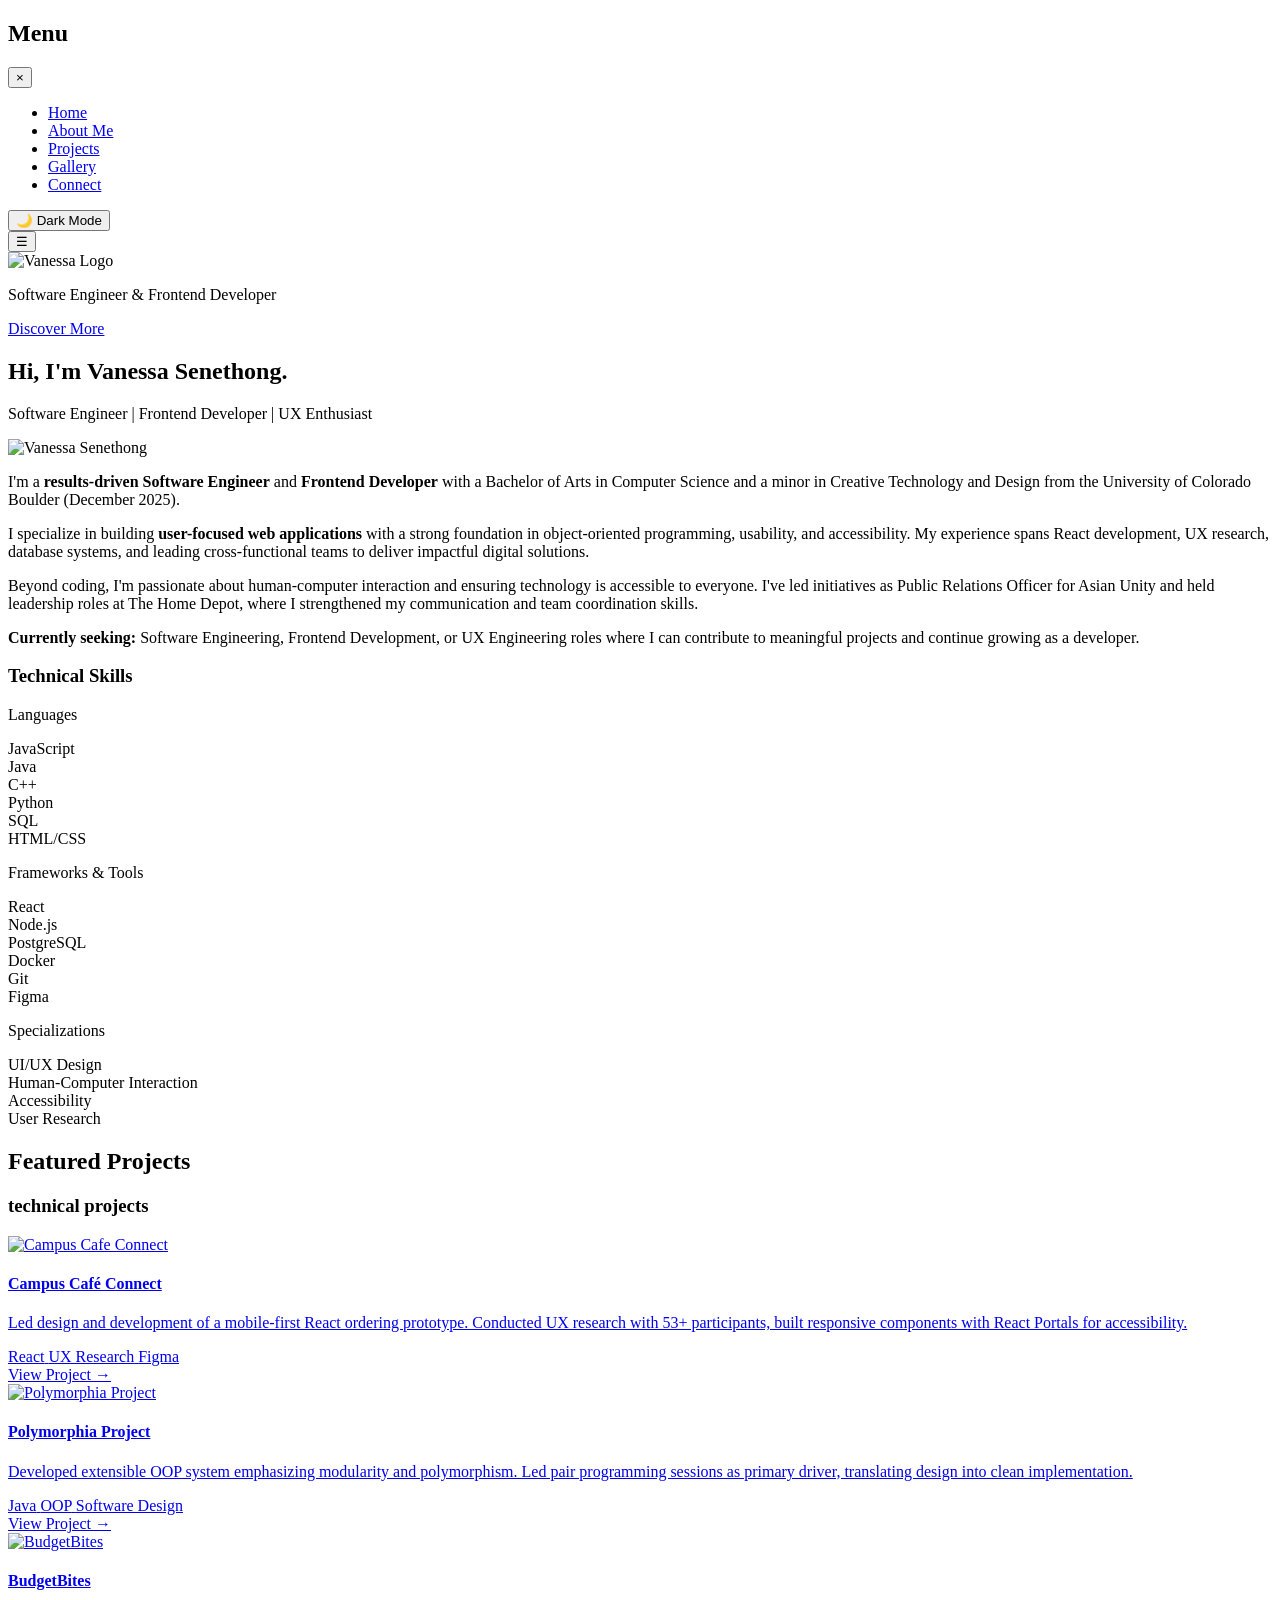
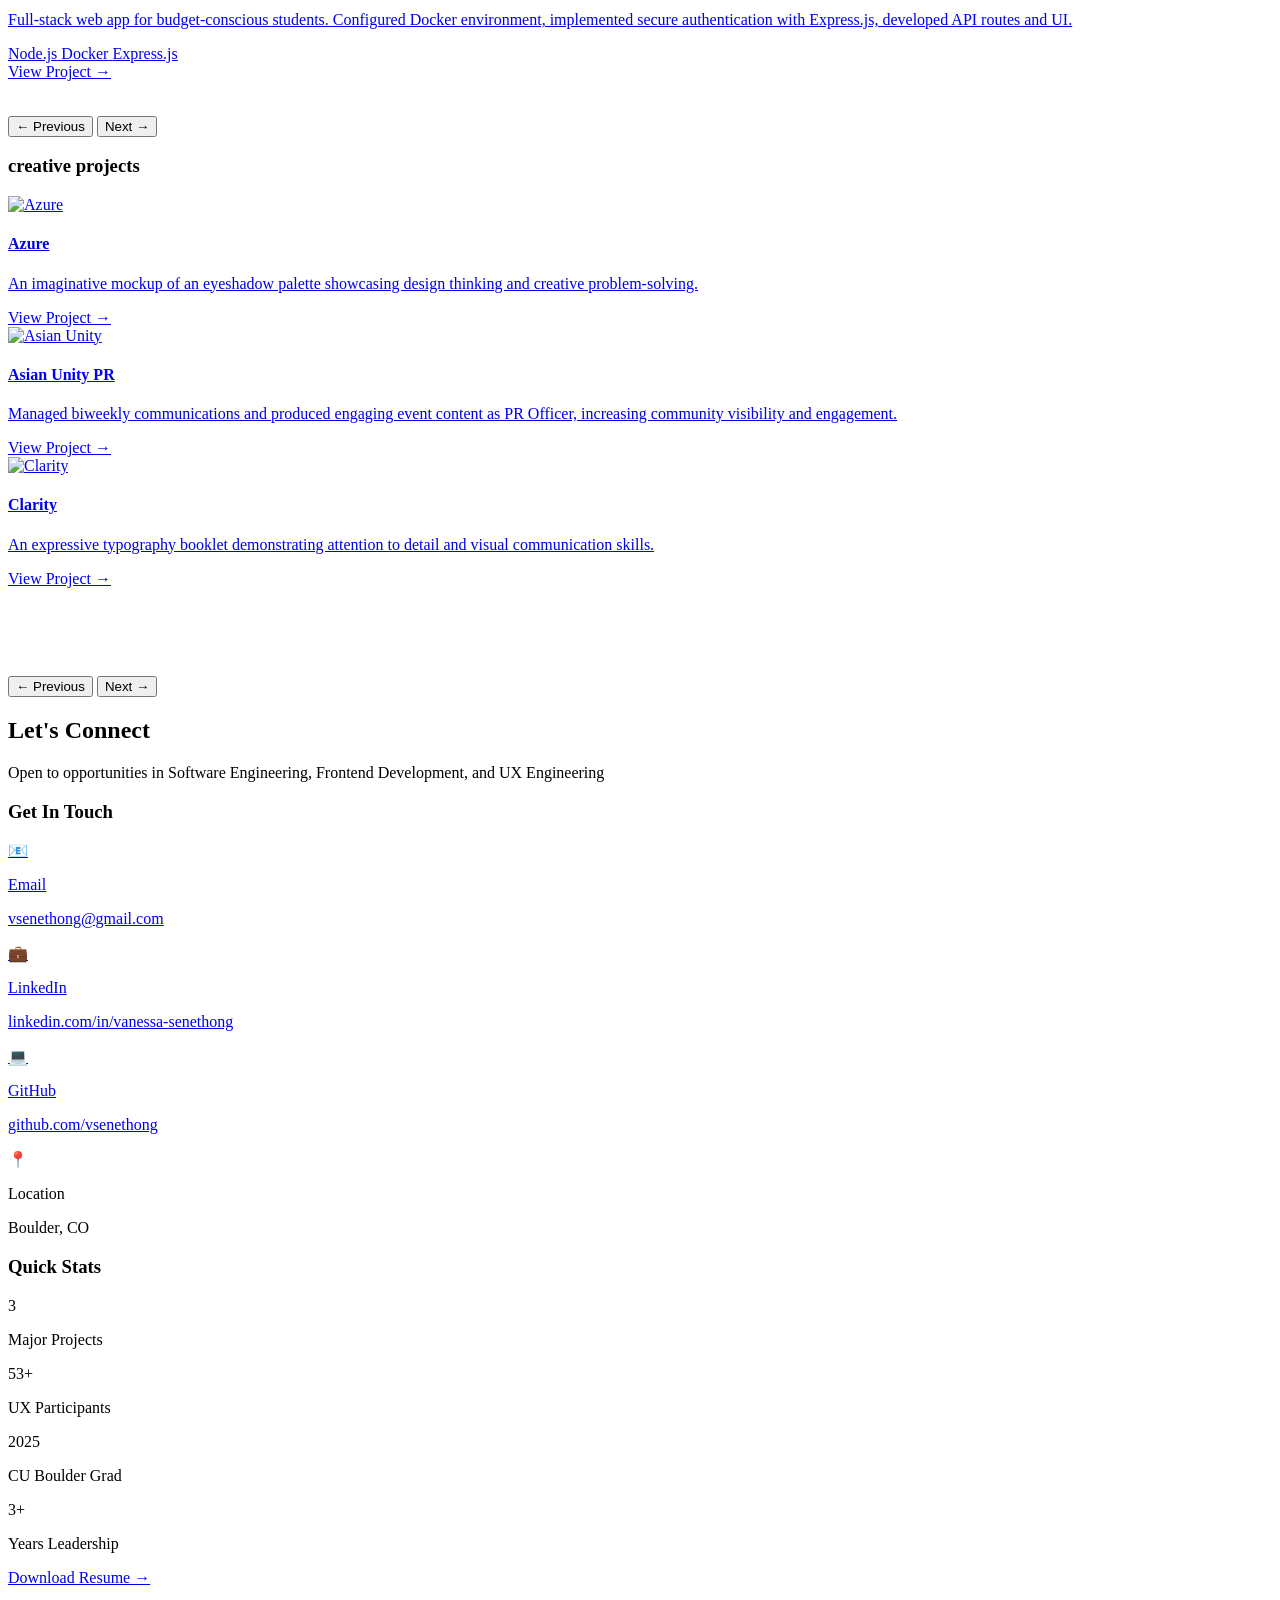
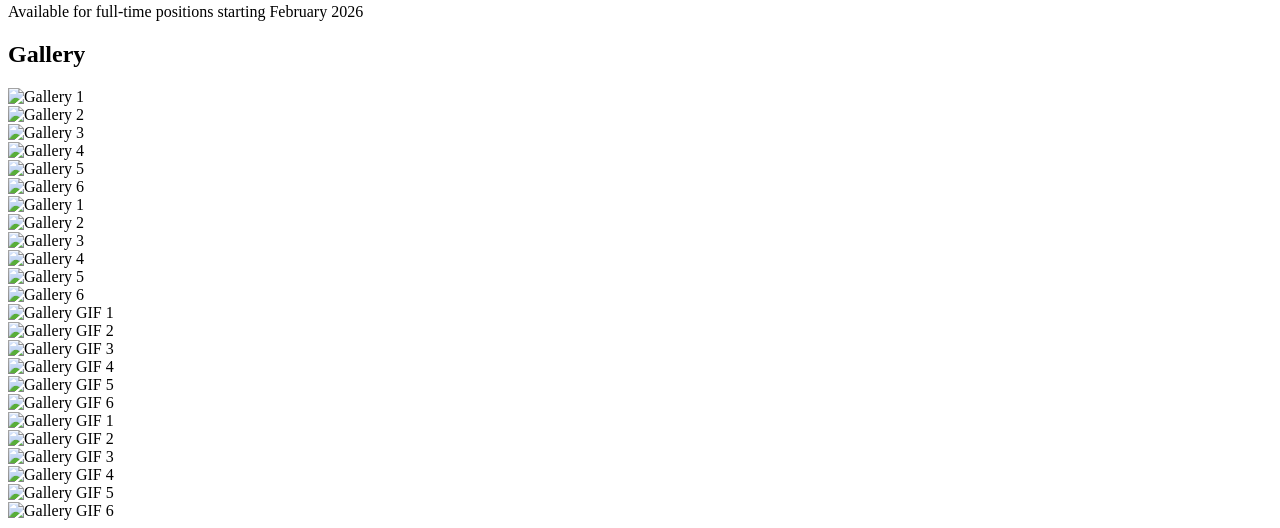
==== commit 85a1a86a: "fixed crossover issues with styles.css and portfolio.js, edited color palettes" ====
--- a/src/main/resources/templates/index.html
+++ b/src/main/resources/templates/index.html
@@ -357,7 +357,7 @@
                                         <p class="text-sm opacity-80">vsenethong@gmail.com</p>
                                     </div>
                                 </a>
-                                <a href="https://linkedin.com/in/vanessasenethong" target="_blank"
+                                <a href="https://www.linkedin.com/in/vanessa-senethong/" target="_blank"
                                    rel="noopener noreferrer"
                                    class="contact-item flex items-center gap-4 p-4 rounded-lg transition-all hover:scale-105">
                                     <div class="contact-icon w-12 h-12 rounded-full flex items-center justify-center text-2xl">
@@ -365,7 +365,7 @@
                                     </div>
                                     <div>
                                         <p class="font-semibold">LinkedIn</p>
-                                        <p class="text-sm opacity-80">linkedin.com/in/vanessasenethong</p>
+                                        <p class="text-sm opacity-80">linkedin.com/in/vanessa-senethong</p>
                                     </div>
                                 </a>
                                 <a href="https://github.com/vsenethong" target="_blank" rel="noopener noreferrer"
